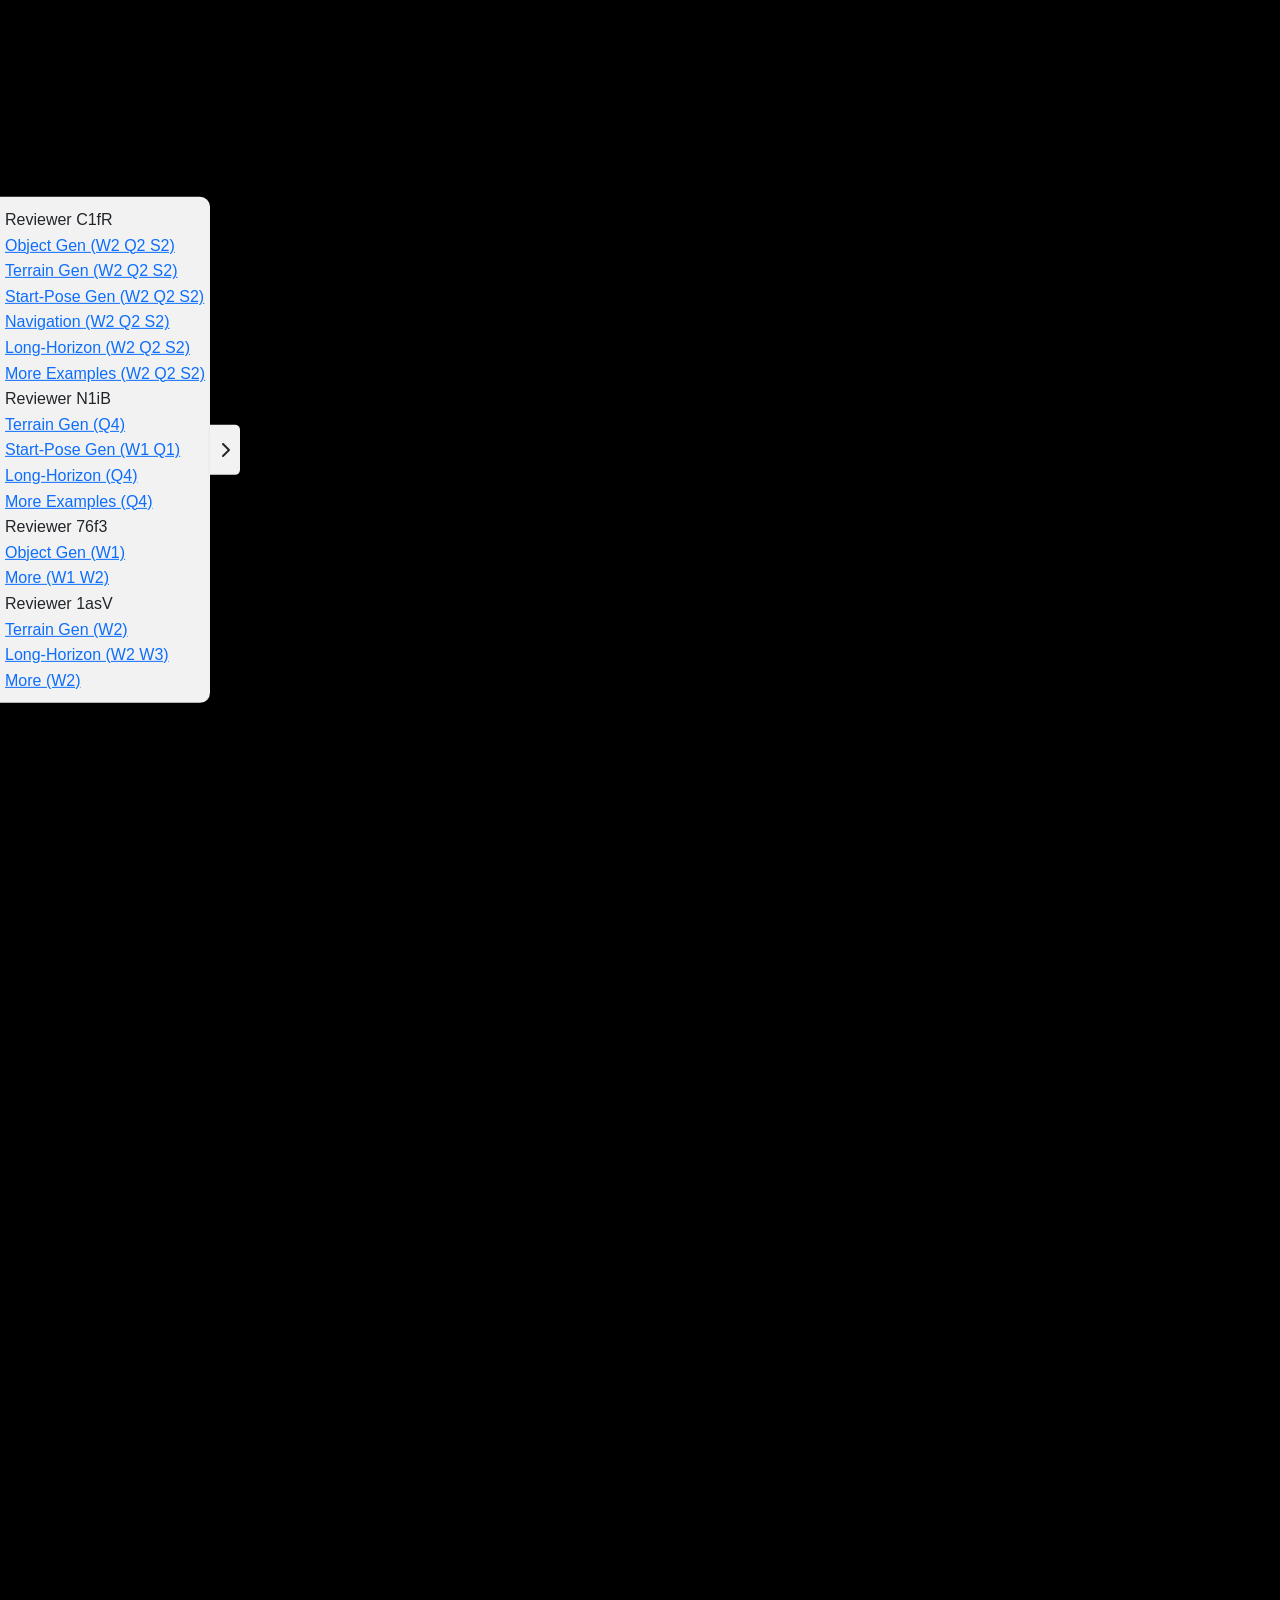
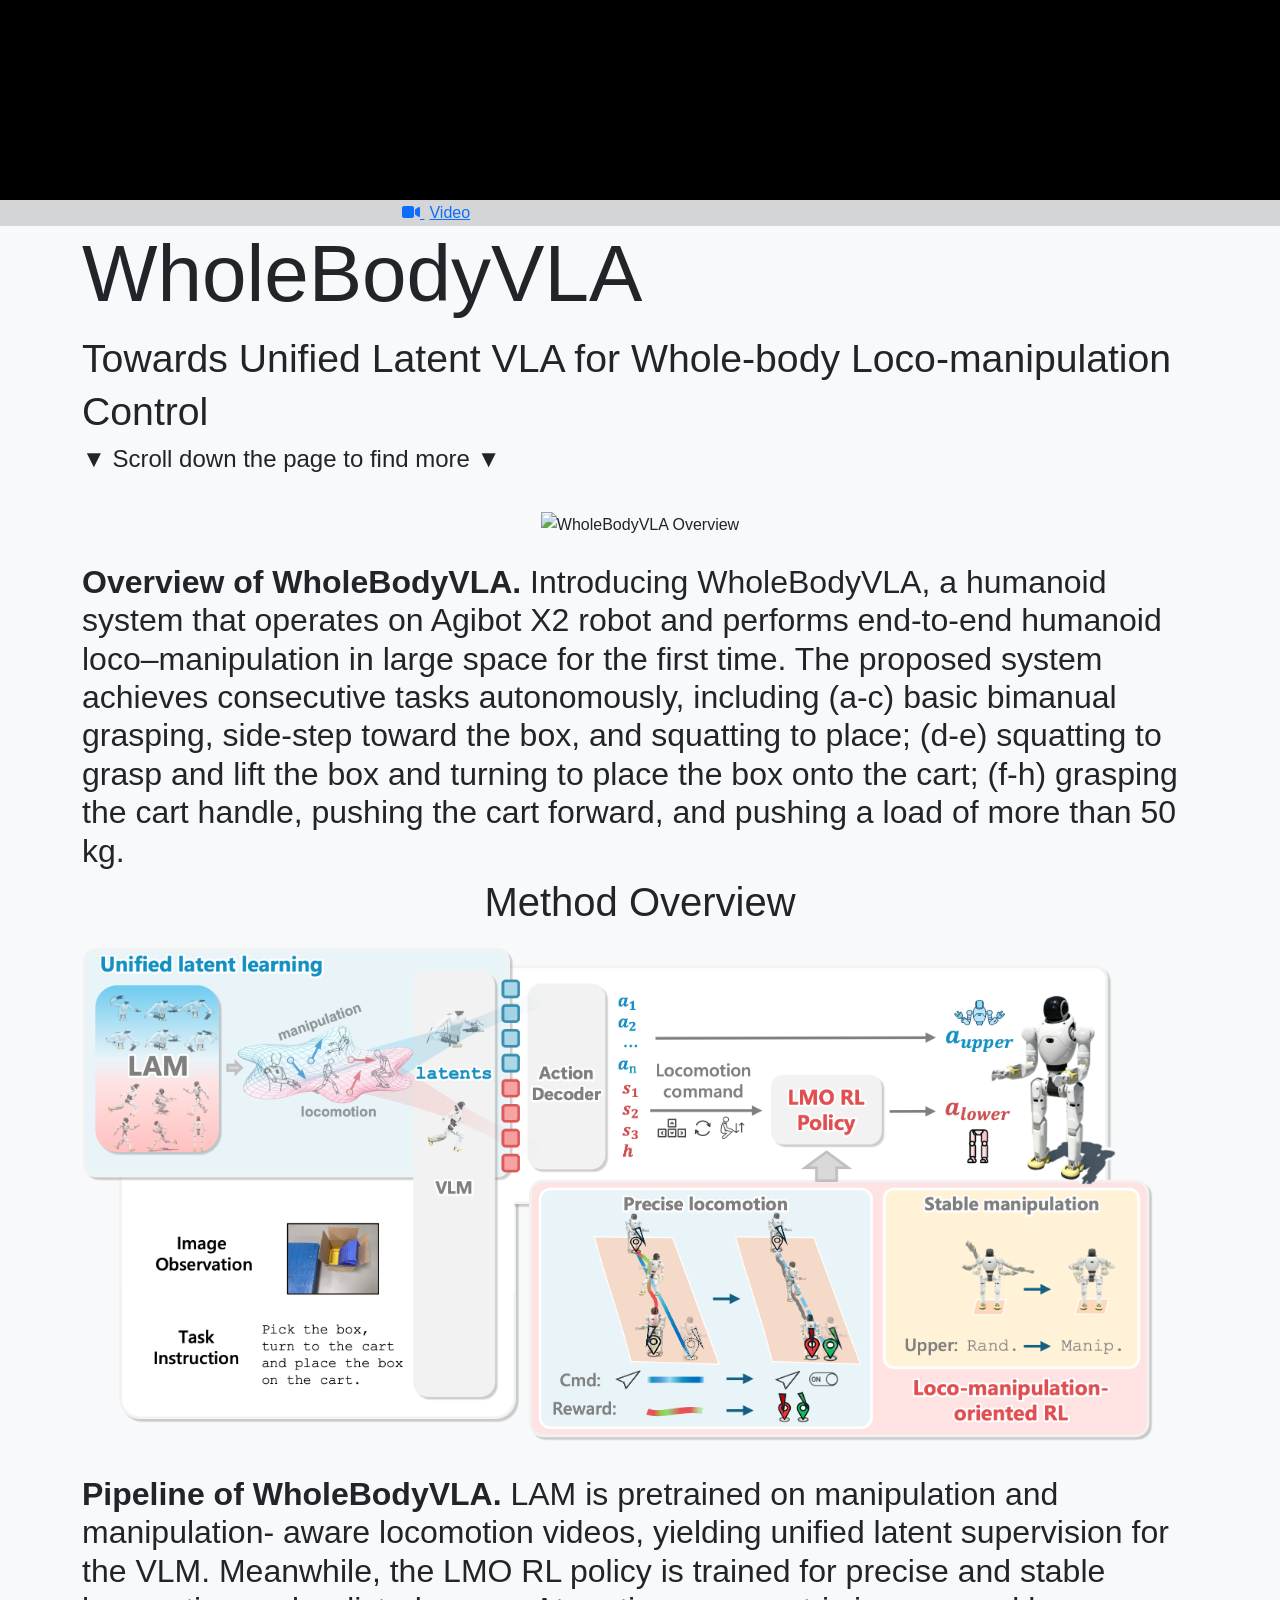
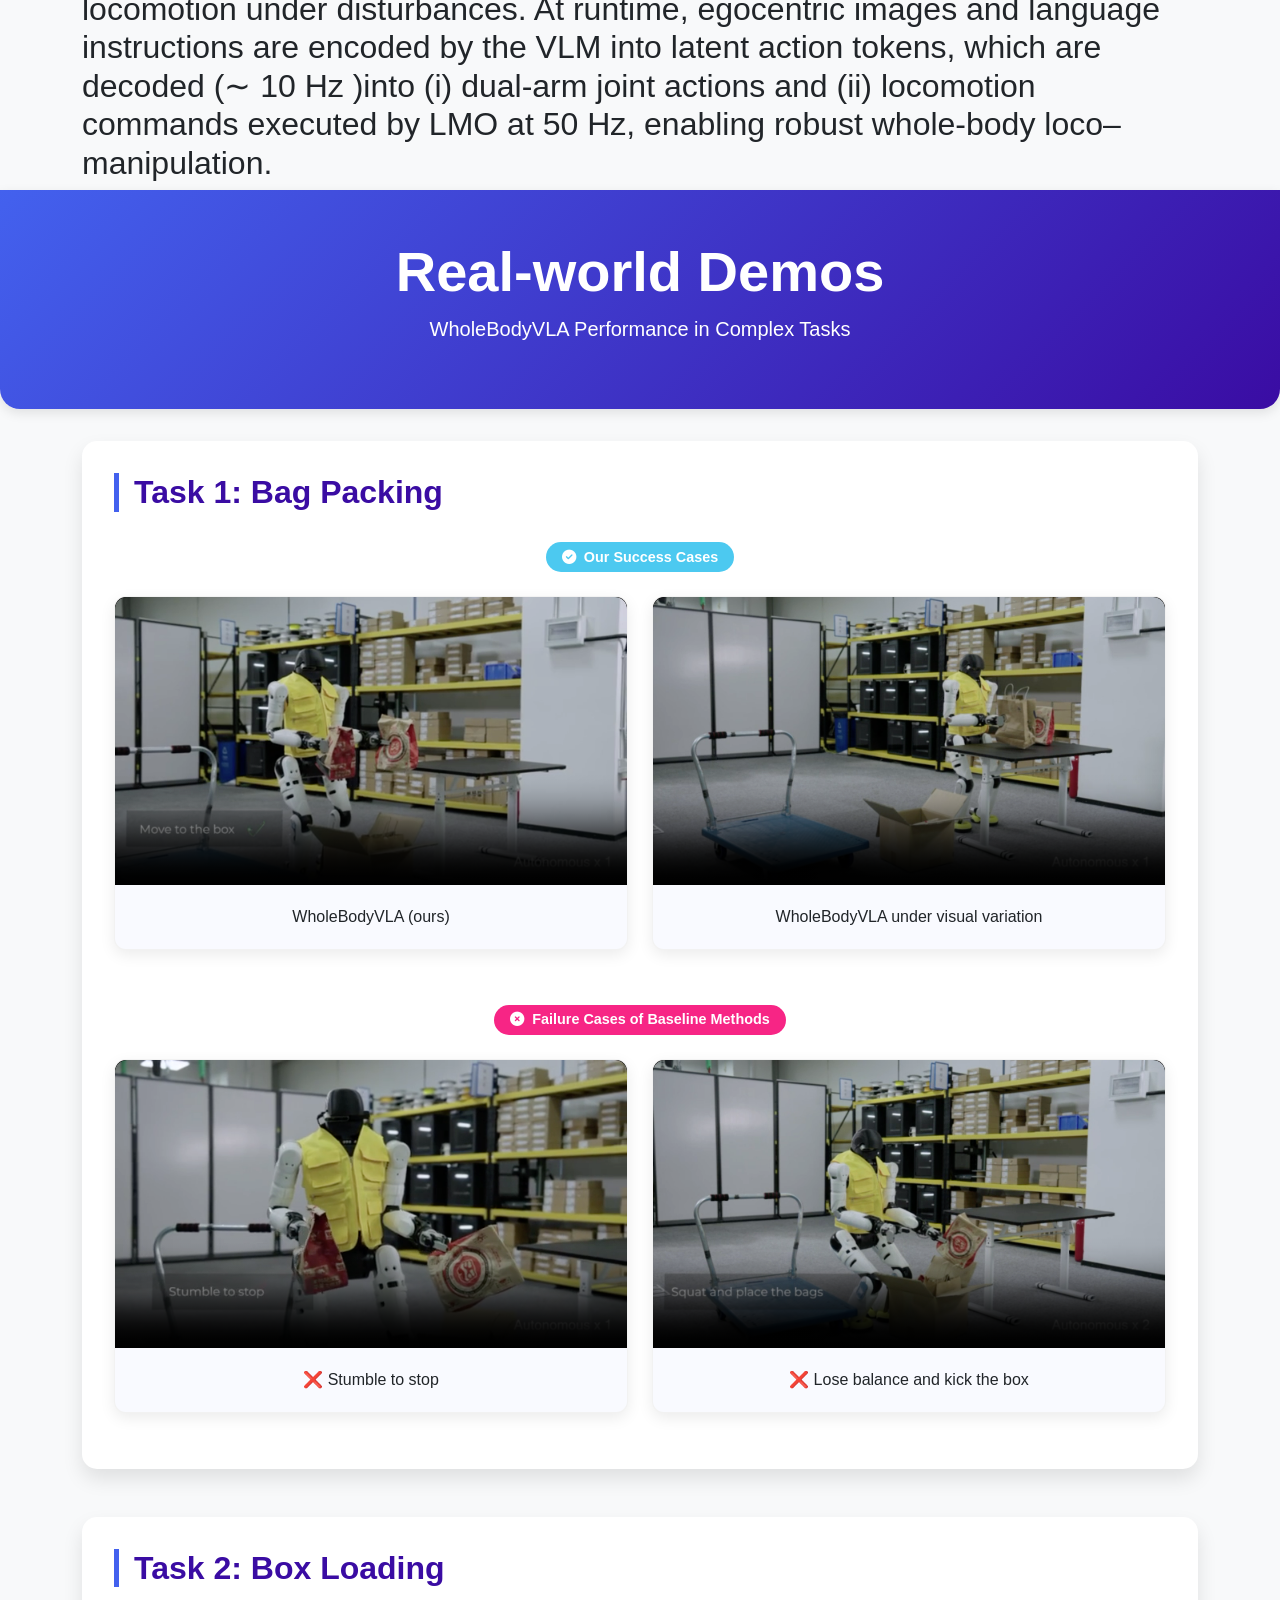
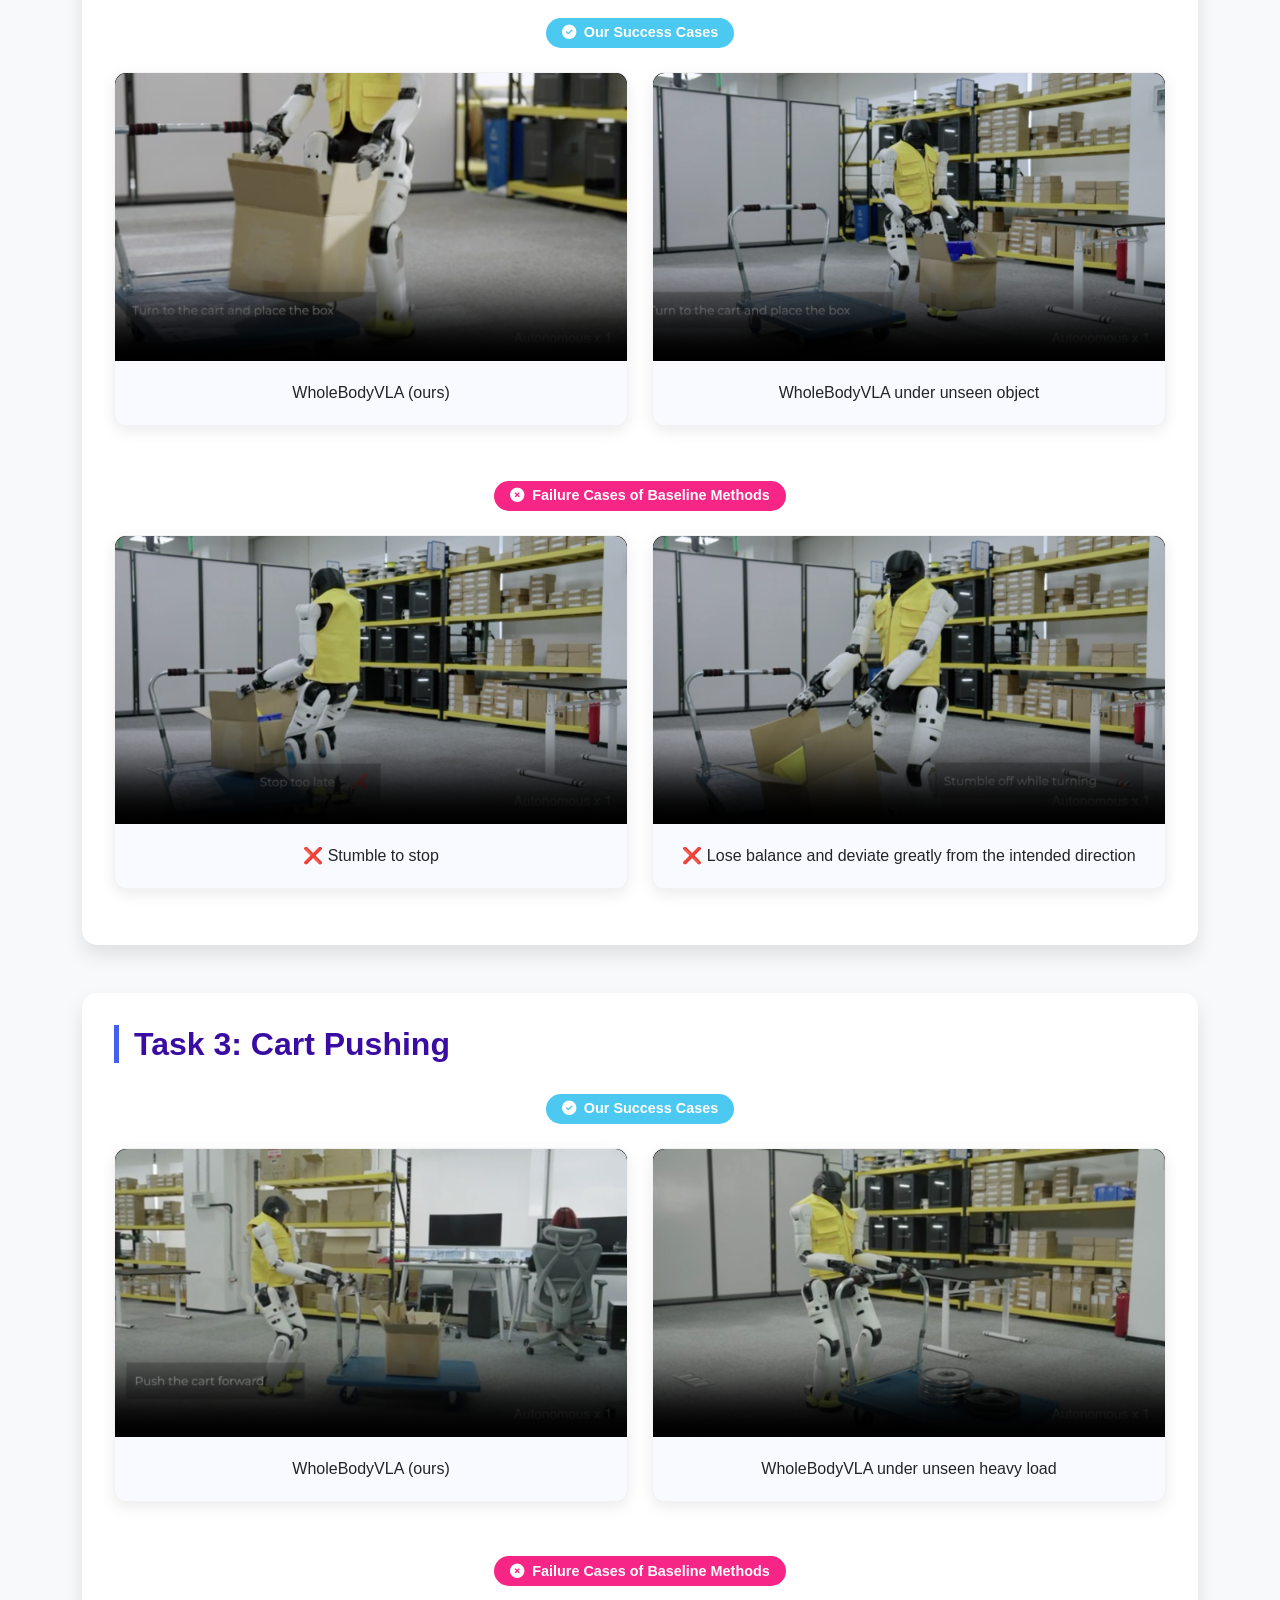
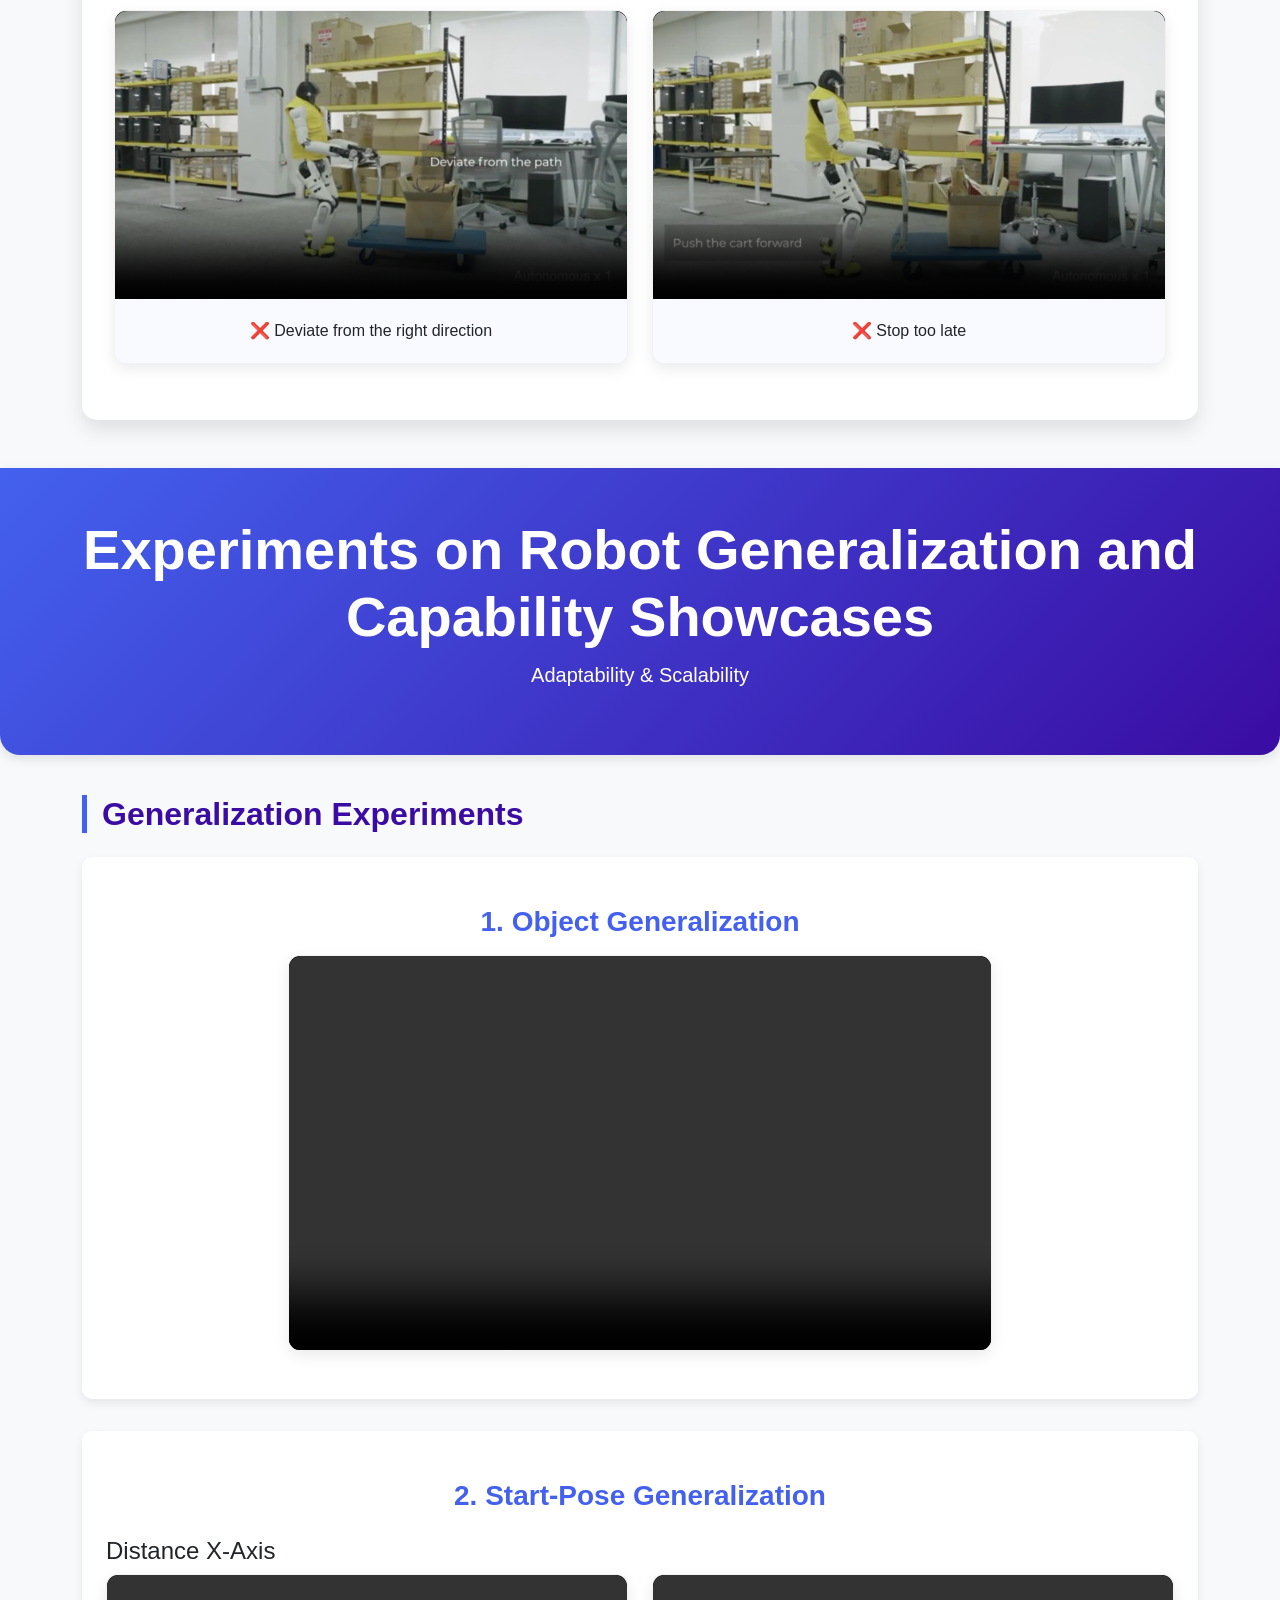
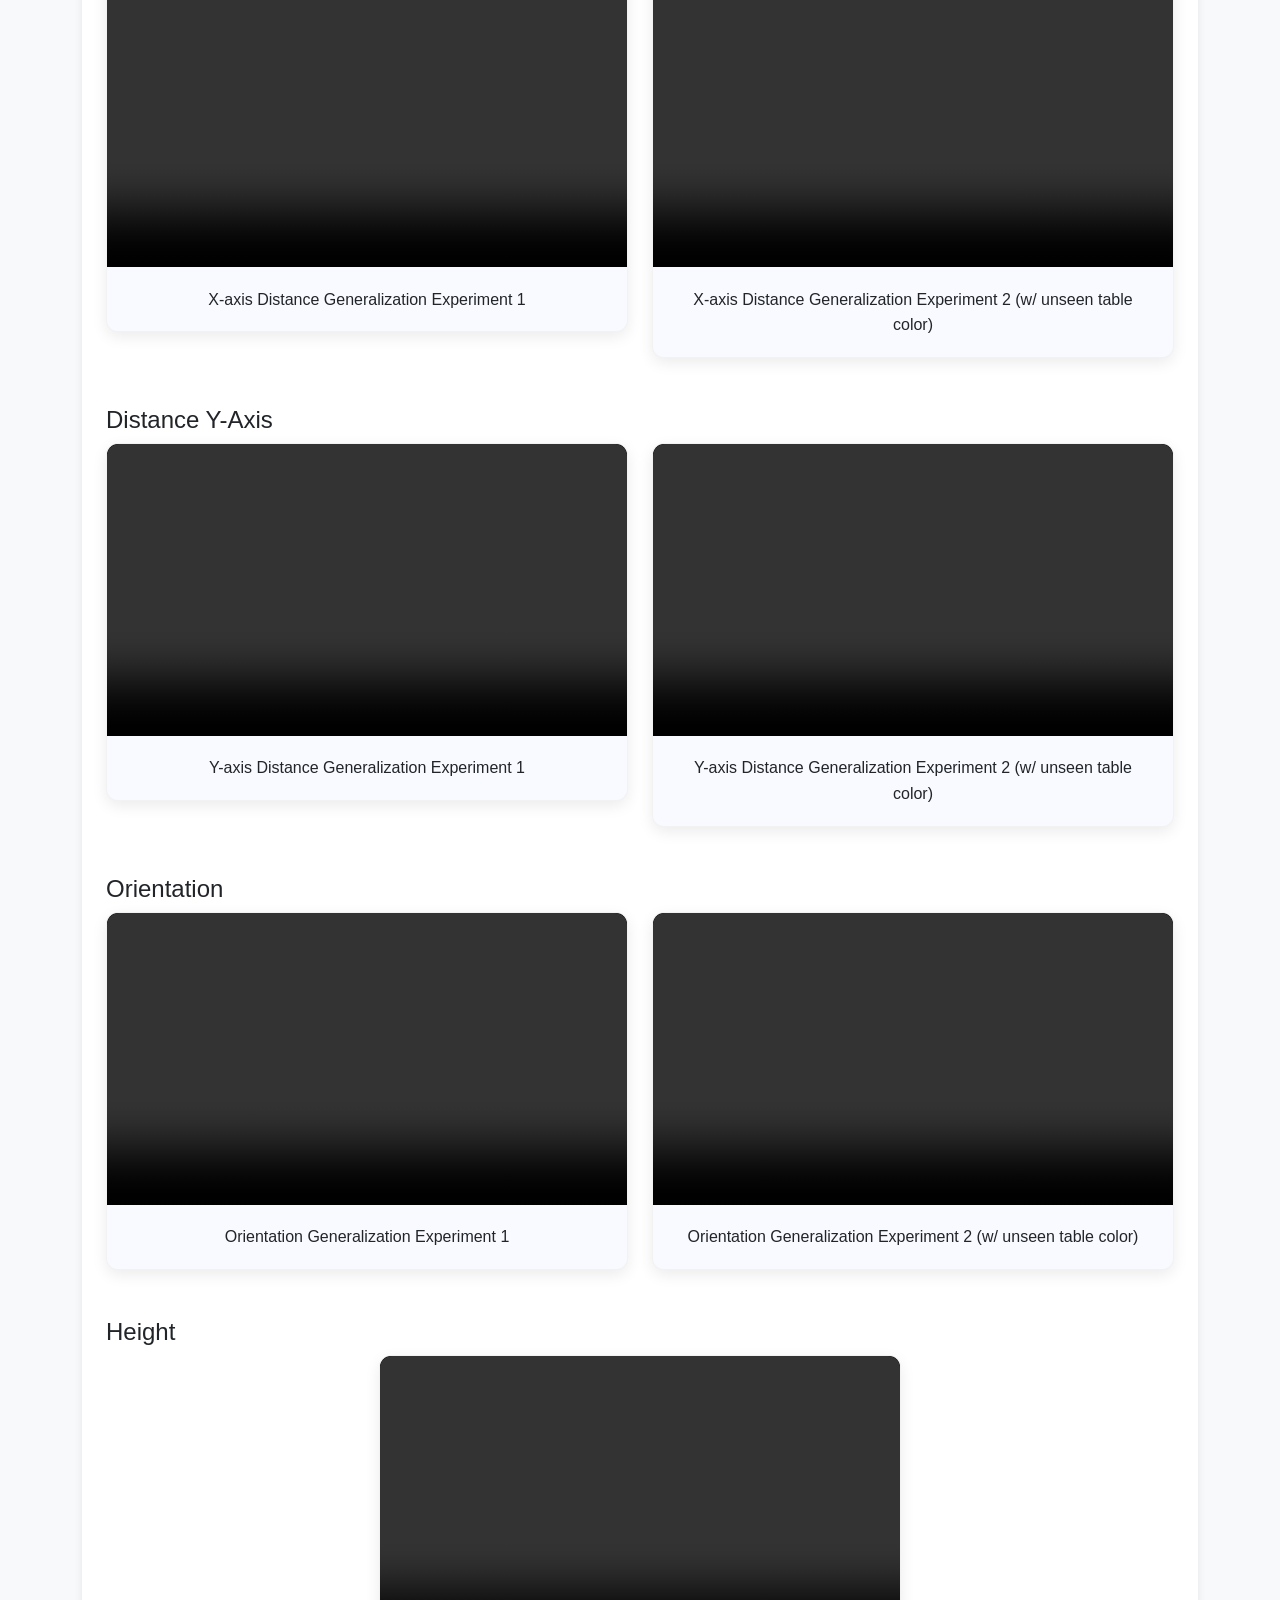
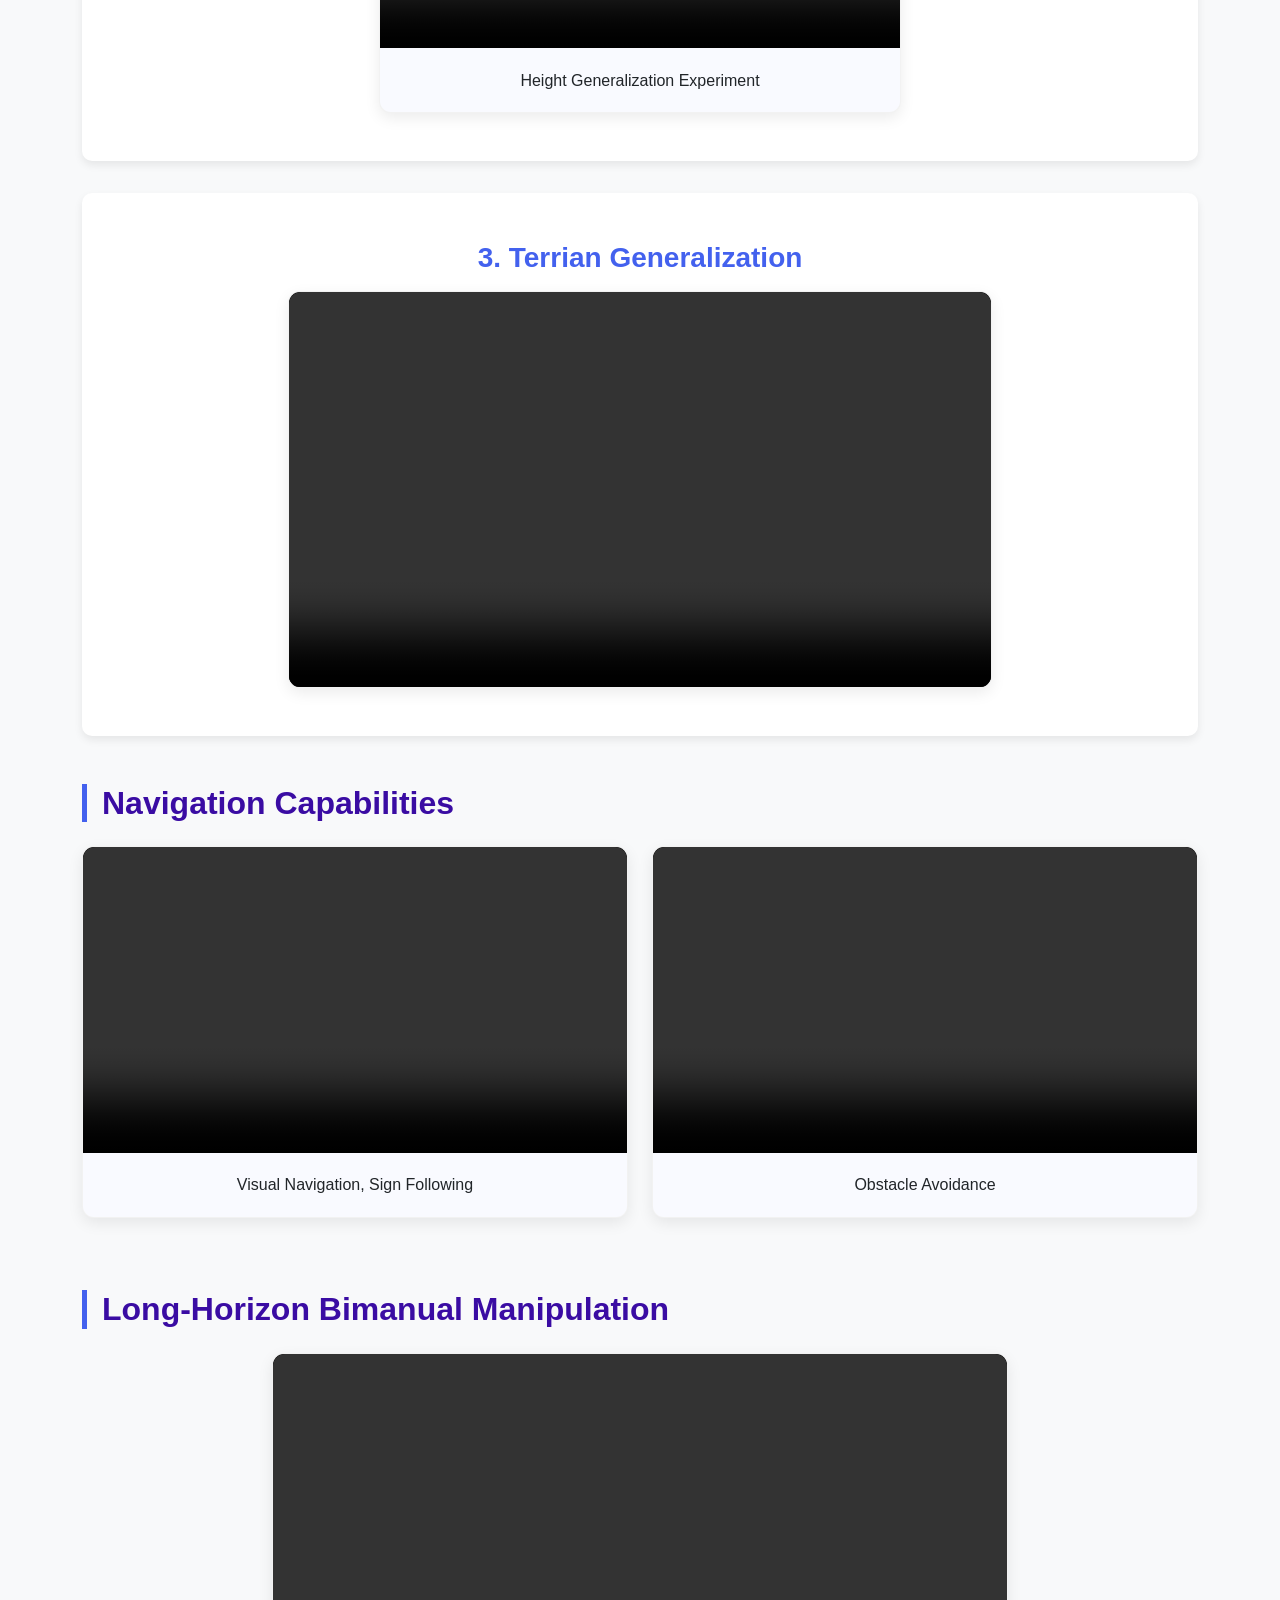
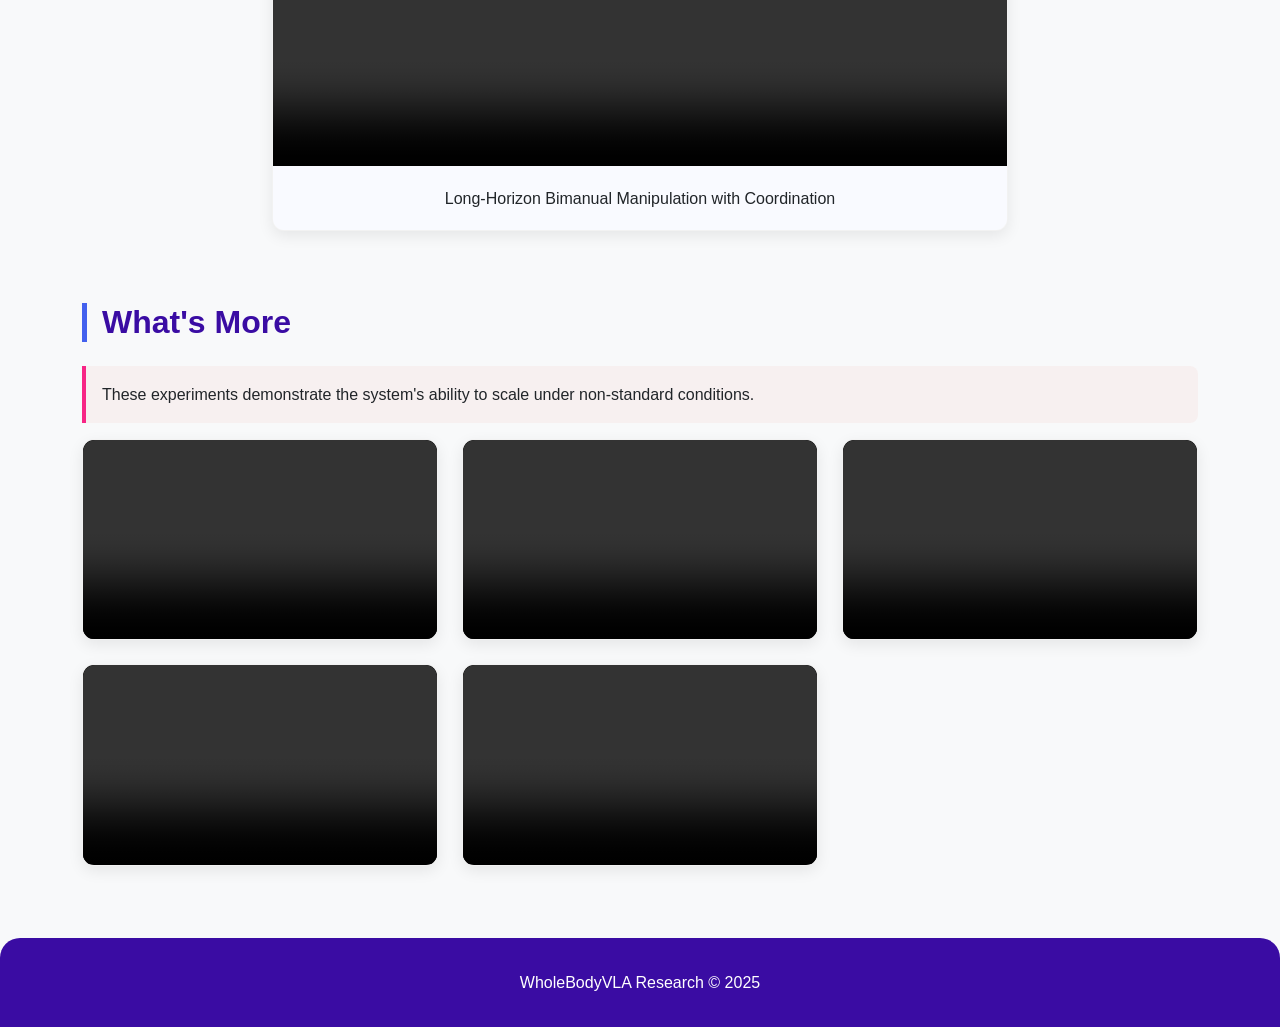
==== index.html @ 26575bff "add content" ====
<!DOCTYPE html>
<html lang="en">
<head>
  <meta charset="UTF-8">
  <meta name="viewport" content="width=device-width, initial-scale=1.0">
  <meta name="description" content="The Web of WholeBodyVLA">
  <meta name="keywords" content="Humanoid Robot Systems, Loco-manipulation">
  <title>WholeBodyVLA: Towards Unified Latent VLA for Whole-body Loco-manipulation Control</title>

  <!-- Stylesheets -->
  <link rel="stylesheet" href="https://cdn.jsdelivr.net/npm/bulma@0.9.4/css/bulma.min.css">
  <link rel="stylesheet" href="https://cdnjs.cloudflare.com/ajax/libs/font-awesome/6.4.0/css/all.min.css">
  <link rel="stylesheet" href="https://cdn.jsdelivr.net/gh/jpswalsh/academicons@1/css/academicons.min.css">
  <link href="https://cdn.jsdelivr.net/npm/bootstrap@5.3.0/dist/css/bootstrap.min.css" rel="stylesheet">
  <style>
    :root {
      --primary-color: #4361ee;
      --secondary-color: #3a0ca3;
      --success-color: #4cc9f0;
      --danger-color: #f72585;
      --light-bg: #f8f9fa;
      --dark-text: #212529;
      --card-shadow: 0 10px 20px rgba(0,0,0,0.1);
      --transition: all 0.3s ease;
    }
    
    body {
      font-family: 'Segoe UI', Tahoma, Geneva, Verdana, sans-serif;
      background-color: var(--light-bg);
      color: var(--dark-text);
      line-height: 1.6;
    }
    
    .navbar-menu {
      background-color: rgba(128, 128, 128, 0.3);
    }
    
    .hero-video {
      background-color: black;
    }
    
    .blue-text {
      color: rgb(25, 106, 226);
    }
    
    .green-text {
      color: rgb(0, 116, 124);
    }
    
    .yellow-text {
      color: rgb(202, 138, 0);
    }
    
    /* Left Navigation Bar Styles */
    .left-nav {
      position: fixed;
      left: 0;
      top: 50%;
      transform: translateY(-50%);
      z-index: 1000;
      background-color: rgba(255, 255, 255, 0.95);
      border-radius: 0 10px 10px 0;
      box-shadow: 2px 2px 10px rgba(0, 0, 0, 0.2);
      padding: 10px 5px;
      transition: all 0.3s ease;
    }
    
    .left-nav.collapsed {
      transform: translateY(-50%) translateX(-90%);
    }
    
    .left-nav-toggle {
      position: absolute;
      right: -30px;
      top: 50%;
      transform: translateY(-50%);
      background-color: rgba(255, 255, 255, 0.95);
      border-radius: 0 5px 5px 0;
      padding: 10px 5px;
      cursor: pointer;
      box-shadow: 2px 2px 5px rgba(0, 0, 0, 0.2);
      width: 30px;
      height: 50px;
      display: flex;
      align-items: center;
      justify-content: center;
    }
    
    .left-nav-menu {
      list-style-type: none;
      margin: 0;
      padding: 0;
    }
    
    .left-nav-item {
      margin: 10px 0;
      text-align: center;
    }
    
    .left-nav-link {
      display: block;
      padding: 8px 12px;
      color: #333;
      text-decoration: none;
      border-radius: 5px;
      transition: all 0.3s ease;
      font-size: 14px;
      white-space: nowrap;
    }
    
    .left-nav-link:hover {
      background-color: rgba(67, 97, 238, 0.1);
      color: #4361ee;
    }
    
    .left-nav-link.active {
      background-color: #4361ee;
      color: white;
    }
    
    /* Content Sections */
    .header {
        background: linear-gradient(135deg, var(--primary-color), var(--secondary-color));
        color: white;
        padding: 3rem 0;
        margin-bottom: 2rem;
        border-radius: 0 0 20px 20px;
        box-shadow: 0 4px 12px rgba(0,0,0,0.1);
    }
    
    .task-section {
      background-color: white;
      border-radius: 15px;
      padding: 2rem;
      margin-bottom: 3rem;
      box-shadow: var(--card-shadow);
      transition: var(--transition);
    }
    
    .task-section:hover {
      transform: translateY(-5px);
      box-shadow: 0 15px 30px rgba(0,0,0,0.15);
    }
    
    .task-title {
      color: var(--secondary-color);
      border-left: 5px solid var(--primary-color);
      padding-left: 15px;
      margin-bottom: 1.5rem;
      font-weight: 700;
    }
    
    .subsection-title {
      color: var(--primary-color);
      margin: 1.5rem 0 1rem;
      font-weight: 600;
      text-align: center;
    }
    
    .video-card {
      background: white;
      border-radius: 12px;
      box-shadow: 0 5px 15px rgba(0,0,0,0.08);
      margin-bottom: 1.5rem;
      transition: var(--transition);
      overflow: hidden;
      border: 1px solid rgba(0,0,0,0.05);
    }
    
    .video-card:hover {
      transform: translateY(-5px);
      box-shadow: 0 10px 25px rgba(0,0,0,0.15);
    }
    
    .video-container {
      position: relative;
      width: 100%;
      padding-top: 56.25%; /* 16:9 Aspect Ratio */
      background-color: #000;
    }
    
    .video-container video {
      position: absolute;
      top: 0;
      left: 0;
      width: 100%;
      height: 100%;
      border-radius: 12px 12px 0 0;
    }
    
    .video-caption {
      padding: 1.2rem;
      text-align: center;
      font-weight: 500;
      background-color: rgba(67, 97, 238, 0.03);
    }
    
    .success-badge {
      background-color: var(--success-color);
      color: white;
      padding: 0.4rem 1rem;
      border-radius: 20px;
      font-size: 0.9rem;
      font-weight: 600;
      display: inline-block;
      margin-bottom: 0.5rem;
    }
    
    .failure-badge {
      background-color: var(--danger-color);
      color: white;
      padding: 0.4rem 1rem;
      border-radius: 20px;
      font-size: 0.9rem;
      font-weight: 600;
      display: inline-block;
      margin-bottom: 0.5rem;
    }
    
    .section-title {
      color: var(--secondary-color);
      border-left: 5px solid var(--primary-color);
      padding-left: 15px;
      margin: 2.5rem 0 1.5rem;
      font-weight: 700;
    }
    
    .grid-section {
      background-color: white;
      border-radius: 10px;
      padding: 1.5rem;
      margin-bottom: 2rem;
      box-shadow: 0 4px 8px rgba(0,0,0,0.08);
    }
    
    .experiment-highlight {
      border-left: 4px solid var(--danger-color);
      background-color: rgba(231, 76, 60, 0.05);
      padding: 1rem;
      margin: 1rem 0;
      border-radius: 0 8px 8px 0;
    }
    
    .footer {
      background-color: var(--secondary-color);
      color: white;
      padding: 2rem 0;
      margin-top: 3rem;
      text-align: center;
      border-radius: 20px 20px 0 0;
    }
    
    /* Responsive adjustments */
    @media (max-width: 768px) {
      .left-nav {
        display: none; /* Hide on mobile to avoid UI clutter */
      }
      
      .header {
        padding: 2rem 0;
      }
      
      .task-section {
        padding: 1.5rem;
      }
      
      .section-title {
        font-size: 1.5rem;
      }
    }
  </style>
</head>

<body>
  <!-- Left Navigation Bar -->
<nav class="left-nav" id="leftNav">
  <div class="left-nav-toggle" id="navToggle">
    <i class="fas fa-chevron-right" id="toggleIcon"></i>
  </div>

  <ul class="left-nav-menu">

    <!-- Reviewer C1fR -->
    <li class="left-nav-heading">Reviewer C1fR</li>
    <li class="left-nav-subitem"><a href="#obj-gen">Object Gen (W2 Q2 S2)</a></li>
    <li class="left-nav-subitem"><a href="#terrain-gen">Terrain Gen (W2 Q2 S2)</a></li>
    <li class="left-nav-subitem"><a href="#dist-gen">Start-Pose Gen (W2 Q2 S2)</a></li>
    <li class="left-nav-subitem"><a href="#nav-cap">Navigation (W2 Q2 S2)</a></li>
    <li class="left-nav-subitem"><a href="#long-horizon">Long-Horizon (W2 Q2 S2)</a></li>
    <li class="left-nav-subitem"><a href="#whats-more">More Examples (W2 Q2 S2)</a></li>

    <!-- Reviewer N1iB -->
    <li class="left-nav-heading">Reviewer N1iB</li>
    <li class="left-nav-subitem"><a href="#terrain-gen">Terrain Gen (Q4)</a></li>
    <li class="left-nav-subitem"><a href="#dist-gen">Start-Pose Gen (W1 Q1)</a></li>
    <li class="left-nav-subitem"><a href="#long-horizon">Long-Horizon (Q4)</a></li>
    <li class="left-nav-subitem"><a href="#whats-more">More Examples (Q4)</a></li>

    <!-- Reviewer 76f3 -->
    <li class="left-nav-heading">Reviewer 76f3</li>
    <li class="left-nav-subitem"><a href="#obj-gen">Object Gen (W1)</a></li>
    <li class="left-nav-subitem"><a href="#whats-more">More (W1 W2)</a></li>

    <!-- Reviewer 1asV -->
    <li class="left-nav-heading">Reviewer 1asV</li>
    <li class="left-nav-subitem"><a href="#terrain-gen">Terrain Gen (W2)</a></li>
    <li class="left-nav-subitem"><a href="#long-horizon">Long-Horizon (W2 W3)</a></li>
    <li class="left-nav-subitem"><a href="#whats-more">More (W2)</a></li>

  </ul>
</nav>



  <!-- Hero Section -->
  <section class="hero is-link is-fullheight video" id="home" style="overflow: hidden;">
    <div class="hero-video" style="
      height: 100vh;
      width: 100vw;
      overflow: hidden;
      display: flex;
      justify-content: center;
      align-items: center;
    ">
      <video playsinline autoplay muted loop style="
        width: 100%;
        height: 100%;
        object-fit: cover;
        object-position: center;
      ">
        <source src="./static/videos/ex-coffe.mp4" type="video/mp4">
      </video>
    </div>

    <div class="hero-video is-hidden-tablet is-inline-block-mobile" style="
      height: 100vh;
      width: 100vw;
      overflow: hidden;
      display: flex;
      justify-content: center;
      align-items: center;
    ">
      <video playsinline autoplay muted loop style="
        width: 100%;
        height: 100%;
        object-fit: cover;
        object-position: center;
      ">
        <source src="./static/videos/ex-coffe.mp4" type="video/mp4">
      </video>
    </div>
    
    <div class="overlay"></div>
    
    <div class="hero-head">
      <header class="navbar-menu">
        <div class="container is-size-5" style="max-width: 500px; margin: 0 auto;">
          <div class="navbar-start" style="flex-grow: 1; justify-content: center; gap: 20px;">
            <a class="navbar-item" href="#demos" style="justify-content: center;">
              <span class="icon" style="margin-right:5px;">
                <i class="fas fa-video"></i>
              </span>
              <span>Video</span>
            </a>
          </div>
        </div>
      </header>
    </div>

    <div class="hero-body">
      <div class="container has-text-centered">
        <h1 class="title is-1 publication-title is-size-2-mobile" style="font-size: 5rem;">
          WholeBodyVLA
        </h1>
        <h1 class="title is-1 publication-title is-size-5-mobile" style="font-size: 2.8rem;">
          <small>Towards Unified Latent VLA for Whole-body Loco-manipulation Control</small>
        </h1>
      </div>
    </div>

    <div class="hero-foot">
      <div class="container has-text-centered">
        <h1 class="title is-size-7-mobile" style="font-size: 1.5rem;">
          ▼ Scroll down the page to find more ▼<br><br>
        </h1>
      </div>
    </div>
  </section>

  <!-- Overview Section -->
  <section class="hero teaser" id="teaser">
    <div class="container is-max-desktop">
      <div class="hero-body">
        <div align="center">
          <img src="./static/images/teaser.png" alt="WholeBodyVLA Overview" width="100%">
        </div>  
        <br> 
        <h2 class="subtitle">
          <div class="content has-text-justified">
            <strong> Overview of WholeBodyVLA. </strong> Introducing WholeBodyVLA, a humanoid system that operates on Agibot X2 robot and
            performs end-to-end humanoid loco–manipulation in large space for the first time. The proposed
            system achieves consecutive tasks autonomously, including (a-c) basic bimanual grasping, side-step
            toward the box, and squatting to place; (d-e) squatting to grasp and lift the box and turning to place
            the box onto the cart; (f-h) grasping the cart handle, pushing the cart forward, and pushing a load of
            more than 50 kg.
          </div>
        </h2>
      </div>
    </div>
  </section>

  <!-- Method Section -->
  <section class="section body" id="method">
    <div class="container is-max-desktop">
      <div class="hero-body">
        <h1 class="title is-2" style="text-align: center; padding-bottom: 10px;">Method Overview</h1>
        <div align="center">
          <img src="./static/images/method_wbvla.png" alt="WholeBodyVLA Method" width="100%">
        </div>  
        <br> 
        <h2 class="subtitle">
          <div class="content has-text-justified">
            <strong> Pipeline of WholeBodyVLA. </strong>  LAM is pretrained on manipulation and manipulation-
            aware locomotion videos, yielding unified latent supervision for the VLM. Meanwhile, the LMO
            RL policy is trained for precise and stable locomotion under disturbances. At runtime, egocentric
            images and language instructions are encoded by the VLM into latent action tokens, which are
            decoded (∼ 10 Hz )into (i) dual-arm joint actions and (ii) locomotion commands executed by LMO
            at 50 Hz, enabling robust whole-body loco–manipulation.
          </div>
        </h2>
      </div>
    </div>
  </section>

  <!-- Real-world Demos Section -->
  <section id="demos">

    <header class="header text-center">
        <div class="container">
            <h1 class="display-4 fw-bold">Real-world Demos</h1>
            <p class="lead">WholeBodyVLA Performance in Complex Tasks</p>
        </div>
    </header>

    <div class="container">
      <!-- Task 1: Bag Packing -->
      <section id="task1" class="task-section">
        <h2 class="task-title">Task 1: Bag Packing</h2>
        
        <!-- Success Cases -->
        <h3 class="subsection-title">
          <span class="success-badge">
            <i class="fas fa-check-circle me-2"></i>Our Success Cases
          </span>
        </h3>
        <div class="row">
          <div class="col-md-6">
            <div class="video-card">
              <div class="video-container">
                <video playsinline controls loop muted poster="./static/images/1-poster.png">
                  <source src="./static/videos/1_480p.mov" type="video/mp4">
                  Your browser does not support the video tag.
                </video>
              </div>
              <div class="video-caption">WholeBodyVLA (ours)</div>
            </div>
          </div>

          <div class="col-md-6">
            <div class="video-card">
              <div class="video-container">
                <video playsinline controls loop muted poster="./static/images/8-poster.png">
                  <source src="./static/videos/8_480p.mov" type="video/mp4">
                  Your browser does not support the video tag.
                </video>
              </div>
              <div class="video-caption">WholeBodyVLA under visual variation</div>
            </div>
          </div>
        </div>
        
        <!-- Failure Cases -->
        <h3 class="subsection-title">
          <span class="failure-badge">
            <i class="fas fa-times-circle me-2"></i>Failure Cases of Baseline Methods
          </span>
        </h3>
        <div class="row">
          <div class="col-md-6">
            <div class="video-card">
              <div class="video-container">
                <video playsinline controls loop muted poster="./static/images/4-poster.png">
                  <source src="./static/videos/4_480p.mov" type="video/mp4">
                  Your browser does not support the video tag.
                </video>
              </div>
              <div class="video-caption">❌ Stumble to stop</div>
            </div>
          </div>
          <div class="col-md-6">
            <div class="video-card">
              <div class="video-container">
                <video playsinline controls loop muted poster="./static/images/7-poster.png">
                  <source src="./static/videos/7_480p.mov" type="video/mp4">
                  Your browser does not support the video tag.
                </video>
              </div>
              <div class="video-caption">❌ Lose balance and kick the box</div>
            </div>
          </div>
        </div>
      </section>
      
      <!-- Task 2: Box Loading -->
      <section id="task2" class="task-section">
        <h2 class="task-title">Task 2: Box Loading</h2>
        
        <!-- Success Cases -->
        <h3 class="subsection-title">
          <span class="success-badge">
            <i class="fas fa-check-circle me-2"></i>Our Success Cases
          </span>
        </h3>
        <div class="row">
          <div class="col-md-6">
            <div class="video-card">
              <div class="video-container">
                <video playsinline controls loop muted poster="./static/images/task2_1-poster.png">
                  <source src="./static/videos/task2_1_480p.mov" type="video/mp4">
                  Your browser does not support the video tag.
                </video>
              </div>
              <div class="video-caption">WholeBodyVLA (ours)</div>
            </div>
          </div>
          <div class="col-md-6">
            <div class="video-card">
              <div class="video-container">
                <video playsinline controls loop muted poster="./static/images/task2_4-poster.png">
                  <source src="./static/videos/task2_4_480p.mov" type="video/mp4">
                  Your browser does not support the video tag.
                </video>
              </div>
              <div class="video-caption">WholeBodyVLA under unseen object</div>
            </div>
          </div>
        </div>
        
        <!-- Failure Cases -->
        <h3 class="subsection-title">
          <span class="failure-badge">
            <i class="fas fa-times-circle me-2"></i>Failure Cases of Baseline Methods
          </span>
        </h3>
        <div class="row">
          <div class="col-md-6">
            <div class="video-card">
              <div class="video-container">
                <video playsinline controls loop muted poster="./static/images/task2_6-poster.png">
                  <source src="./static/videos/task2_6_480p.mov" type="video/mp4">
                  Your browser does not support the video tag.
                </video>
              </div>
              <div class="video-caption">❌ Stumble to stop</div>
            </div>
          </div>
          <div class="col-md-6">
            <div class="video-card">
              <div class="video-container">
                <video playsinline controls loop muted poster="./static/images/task2_7-poster.png">
                  <source src="./static/videos/task2_7_480p.mov" type="video/mp4">
                  Your browser does not support the video tag.
                </video>
              </div>
              <div class="video-caption">❌ Lose balance and deviate greatly from the intended direction</div>
            </div>
          </div>
        </div>
      </section>
      
      <!-- Task 3: Cart Pushing -->
      <section id="task3" class="task-section">
        <h2 class="task-title">Task 3: Cart Pushing</h2>
        
        <!-- Success Cases -->
        <h3 class="subsection-title">
          <span class="success-badge">
            <i class="fas fa-check-circle me-2"></i>Our Success Cases
          </span>
        </h3>
        <div class="row">
          <div class="col-md-6">
            <div class="video-card">
              <div class="video-container">
                <video playsinline controls loop muted poster="./static/images/task3_1-poster.png">
                  <source src="./static/videos/task3_1_480p.mov" type="video/mp4">
                  Your browser does not support the video tag.
                </video>
              </div>
              <div class="video-caption">WholeBodyVLA (ours)</div>
            </div>
          </div>
          <div class="col-md-6">
            <div class="video-card">
              <div class="video-container">
                <video playsinline controls loop muted poster="./static/images/task3_8-poster.png">
                  <source src="./static/videos/task3_8_480p.mov" type="video/mp4">
                  Your browser does not support the video tag.
                </video>
              </div>
              <div class="video-caption">WholeBodyVLA under unseen heavy load</div>
            </div>
          </div>
        </div>
        
        <!-- Failure Cases -->
        <h3 class="subsection-title">
          <span class="failure-badge">
            <i class="fas fa-times-circle me-2"></i>Failure Cases of Baseline Methods
          </span>
        </h3>
        <div class="row">
          <div class="col-md-6">
            <div class="video-card">
              <div class="video-container">
                <video playsinline controls loop muted poster="./static/images/task3_2-poster.png">
                  <source src="./static/videos/task3_2_480p.mov" type="video/mp4">
                  Your browser does not support the video tag.
                </video>
              </div>
              <div class="video-caption">❌ Deviate from the right direction</div>
            </div>
          </div>
          <div class="col-md-6">
            <div class="video-card">
              <div class="video-container">
                <video playsinline controls loop muted poster="./static/images/task3_7-poster.png">
                  <source src="./static/videos/task3_7_480p.mov" type="video/mp4">
                  Your browser does not support the video tag.
                </video>
              </div>
              <div class="video-caption">❌ Stop too late</div>
            </div>
          </div>
        </div>
      </section>
    </div>
  </section>

  <!-- Generalization Experiments -->
  <section id="generalization">
    <header class="header text-center">
      <div class="container">
        <h1 class="display-4 fw-bold">Experiments on Robot Generalization and Capability Showcases</h1>
        <p class="lead">Adaptability & Scalability</p>
      </div>
    </header>

    <div class="container">
      <section class="mb-5">
        <h2 class="section-title">Generalization Experiments</h2>
        
        <div class="grid-section">
          <h3 class="subsection-title" id="obj-gen">1. Object Generalization</h3>
          <div class="row">
            <div class="col-md-8 mx-auto">
              <div class="video-card">
                <div class="video-container">
                  <video playsinline controls loop muted>
                    <source src="./static/videos/intervene.mp4" type="video/mp4">
                    Video format not supported.
                  </video>
                </div>
              </div>
            </div>
          </div>
        </div>
        
        
        <div class="grid-section">
          <h3 class="subsection-title" id="dist-gen">2. Start-Pose Generalization</h3>
          
          <h4 class="mt-4">Distance X-Axis</h4>
          <div class="row">
            <div class="col-md-6">
              <div class="video-card">
                <div class="video-container">
                  <video playsinline controls loop muted>
                    <source src="./static/videos/head1.mp4" type="video/mp4">
                    Video format not supported.
                  </video>
                </div>
                <div class="video-caption">X-axis Distance Generalization Experiment 1</div>
              </div>
            </div>
            <div class="col-md-6">
              <div class="video-card">
                <div class="video-container">
                  <video playsinline controls loop muted>
                    <source src="./static/videos/head2.mp4" type="video/mp4">
                    Video format not supported.
                  </video>
                </div>
                <div class="video-caption">X-axis Distance Generalization Experiment 2 (w/ unseen table color)</div>
              </div>
            </div>
          </div>
          
          <h4 class="mt-4">Distance Y-Axis</h4>
          <div class="row">
            <div class="col-md-6">
              <div class="video-card">
                <div class="video-container">
                  <video playsinline controls loop muted>
                    <source src="./static/videos/sidestep2.mp4" type="video/mp4">
                    Video format not supported.
                  </video>
                </div>
                <div class="video-caption">Y-axis Distance Generalization Experiment 1</div>
              </div>
            </div>
            <div class="col-md-6">
              <div class="video-card">
                <div class="video-container">
                  <video playsinline controls loop muted>
                    <source src="./static/videos/sidestep1.mp4" type="video/mp4">
                    Video format not supported.
                  </video>
                </div>
                <div class="video-caption">Y-axis Distance Generalization Experiment 2 (w/ unseen table color)</div>
              </div>
            </div>
          </div>
          
          <h4 class="mt-4">Orientation</h4>
          <div class="row">
            <div class="col-md-6">
              <div class="video-card">
                <div class="video-container">
                  <video playsinline controls loop muted>
                    <source src="./static/videos/turn1.mp4" type="video/mp4">
                    Video format not supported.
                  </video>
                </div>
                <div class="video-caption">Orientation Generalization Experiment 1</div>
              </div>
            </div>
            <div class="col-md-6">
              <div class="video-card">
                <div class="video-container">
                  <video playsinline controls loop muted>
                    <source src="./static/videos/turn2.mp4" type="video/mp4">
                    Video format not supported.
                  </video>
                </div>
                <div class="video-caption">Orientation Generalization Experiment 2 (w/ unseen table color)</div>
              </div>
            </div>
          </div>
          
          <h4 class="mt-4">Height</h4>
          <div class="row">
            <div class="col-md-6 mx-auto">
              <div class="video-card">
                <div class="video-container">
                  <video playsinline controls loop muted>
                    <source src="./static/videos/squat.mp4" type="video/mp4">
                    Video format not supported.
                  </video>
                </div>
                <div class="video-caption">Height Generalization Experiment</div>
              </div>
            </div>
          </div>
        </div>

        <div class="grid-section">
          <h3 class="subsection-title" id="terrain-gen">3. Terrian Generalization</h3>
          <div class="row">
            <div class="col-md-8 mx-auto">
              <div class="video-card">
                <div class="video-container">
                  <video playsinline controls loop muted>
                    <source src="./static/videos/terrian.mp4" type="video/mp4">
                    Video format not supported.
                  </video>
                </div>
              </div>
            </div>
          </div>
        </div>

      </section>
    </div>
  </section>

  <!-- Navigation Capabilities -->
  <section id="navigation">
    <div class="container">
      <section class="mb-5">
        <h2 class="section-title" id="nav-cap">Navigation Capabilities</h2>
        
        <div class="row">
          <div class="col-md-6">
            <div class="video-card">
              <div class="video-container">
                <video playsinline controls loop muted>
                  <source src="./static/videos/navi.mp4" type="video/mp4">
                  Video format not supported.
                </video>
              </div>
              <div class="video-caption">Visual Navigation, Sign Following</div>
            </div>
          </div>
          <div class="col-md-6">
            <div class="video-card">
              <div class="video-container">
                <video playsinline controls loop muted>
                  <source src="./static/videos/goaround.mp4" type="video/mp4">
                  Video format not supported.
                </video>
              </div>
              <div class="video-caption">Obstacle Avoidance</div>
            </div>
          </div>
        </div>
      </section>
    </div>
  </section>

  <!-- Long-Horizon Bimanual Manipulation -->
  <section id="manipulation">
    <div class="container">
      <section class="mb-5">
        <h2 class="section-title" id="long-horizon">Long-Horizon Bimanual Manipulation</h2>
        
        <div class="row">
          <div class="col-md-8 mx-auto">
            <div class="video-card">
              <div class="video-container">
                <video playsinline controls loop muted>
                  <source src="./static/videos/long.mp4" type="video/mp4">
                  Video format not supported.
                </video>
              </div>
              <div class="video-caption">Long-Horizon Bimanual Manipulation with Coordination</div>
            </div>
          </div>
        </div>
      </section>
    </div>
  </section>

  <!-- More Demos -->
  <section id="more">
    <div class="container">
      <section class="mb-5">
        <h2 class="section-title" id="whats-more">What's More</h2>
        
        <div class="experiment-highlight">
          <p class="mb-0">These experiments demonstrate the system's ability to scale under non-standard conditions.</p>
        </div>
        
        <div class="row">
          <div class="col-md-4">
            <div class="video-card">
              <div class="video-container">
                <video playsinline controls loop muted>
                  <source src="./static/videos/ex-chair.mp4" type="video/mp4">
                  Video format not supported.
                </video>
              </div>
            </div>
          </div>
          <div class="col-md-4">
            <div class="video-card">
              <div class="video-container">
                <video playsinline controls loop muted>
                  <source src="./static/videos/ex-clean.mp4" type="video/mp4">
                  Video format not supported.
                </video>
              </div>
            </div>
          </div>
          <div class="col-md-4">
            <div class="video-card">
              <div class="video-container">
                <video playsinline controls loop muted>
                  <source src="./static/videos/ex-coffe.mp4" type="video/mp4">
                  Video format not supported.
                </video>
              </div>
            </div>
          </div>
          <div class="col-md-4">
            <div class="video-card">
              <div class="video-container">
                <video playsinline controls loop muted>
                  <source src="./static/videos/ex-stair.mp4" type="video/mp4">
                  Video format not supported.
                </video>
              </div>
            </div>
          </div>
          <div class="col-md-4">
            <div class="video-card">
              <div class="video-container">
                <video playsinline controls loop muted>
                  <source src="./static/videos/ex-water.mp4" type="video/mp4">
                  Video format not supported.
                </video>
              </div>
            </div>
          </div>
        </div>
      </section>
    </div>
  </section>

  <!-- Footer -->
  <footer class="footer">
    <div class="container">
      <p class="mb-0">WholeBodyVLA Research &copy; 2025</p>
    </div>
  </footer>

  <!-- JavaScript -->
  <script>
    // Navigation functionality
    document.addEventListener('DOMContentLoaded', function() {
      const leftNav = document.getElementById('leftNav');
      const navToggle = document.getElementById('navToggle');
      const toggleIcon = document.getElementById('toggleIcon');
      const navLinks = document.querySelectorAll('.left-nav-link');
      
      // Toggle navigation visibility
      navToggle.addEventListener('click', function() {
        leftNav.classList.toggle('collapsed');
        toggleIcon.classList.toggle('fa-chevron-right');
        toggleIcon.classList.toggle('fa-chevron-left');
      });
      
      // Smooth scrolling for navigation links
      navLinks.forEach(link => {
        link.addEventListener('click', function(e) {
          e.preventDefault();
          
          const targetId = this.getAttribute('href');
          const targetSection = document.querySelector(targetId);
          
          if (targetSection) {
            window.scrollTo({
              top: targetSection.offsetTop - 20,
              behavior: 'smooth'
            });
          }
          
          // Update active link
          navLinks.forEach(link => link.classList.remove('active'));
          this.classList.add('active');
        });
      });
      
      // Update active link on scroll
      window.addEventListener('scroll', function() {
        const scrollPosition = window.scrollY;
        
        // Find the current section in view
        let currentSection = '';
        const sections = document.querySelectorAll('section[id]');
        
        sections.forEach(section => {
          const sectionTop = section.offsetTop;
          const sectionHeight = section.clientHeight;
          
          if (scrollPosition >= (sectionTop - 100)) {
            currentSection = section.getAttribute('id');
          }
        });
        
        // Update active link
        navLinks.forEach(link => {
          link.classList.remove('active');
          if (link.getAttribute('href') === '#' + currentSection) {
            link.classList.add('active');
          }
        });
      });
    });
  </script>
</body>
</html>
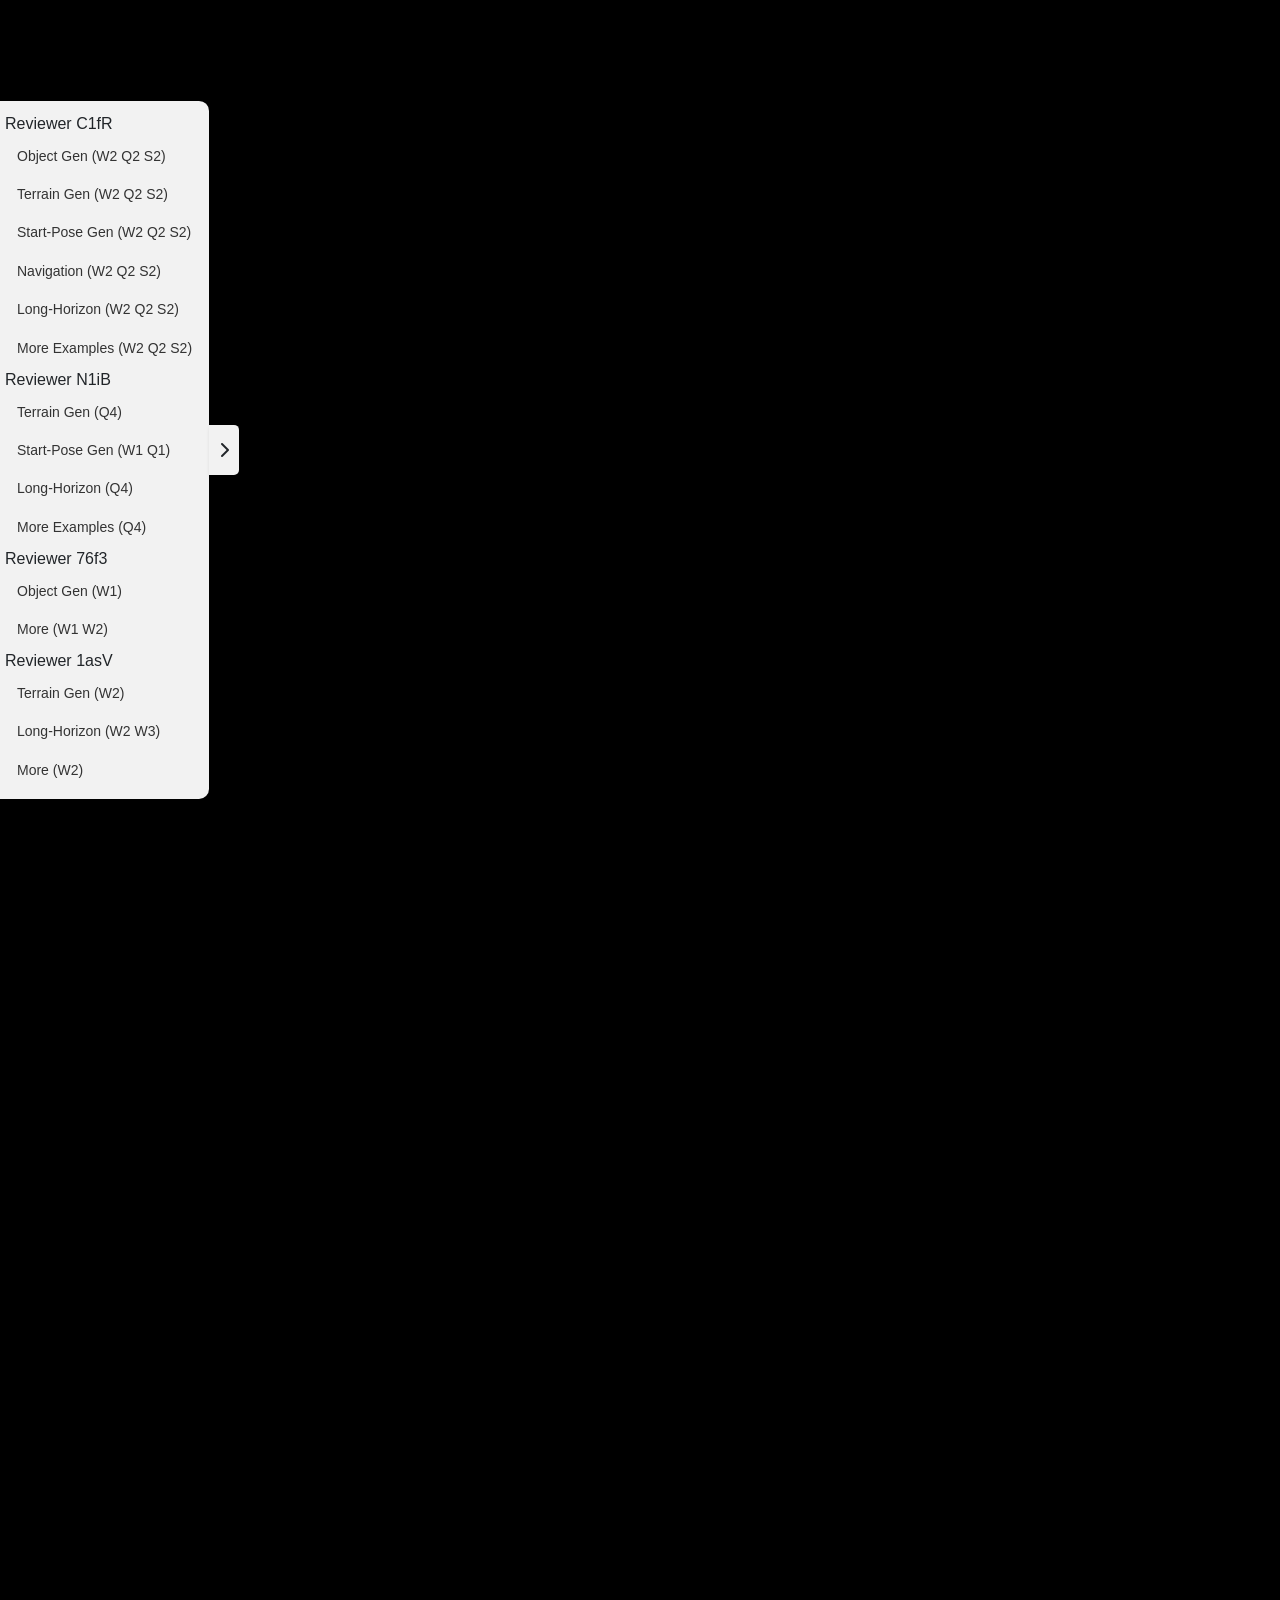
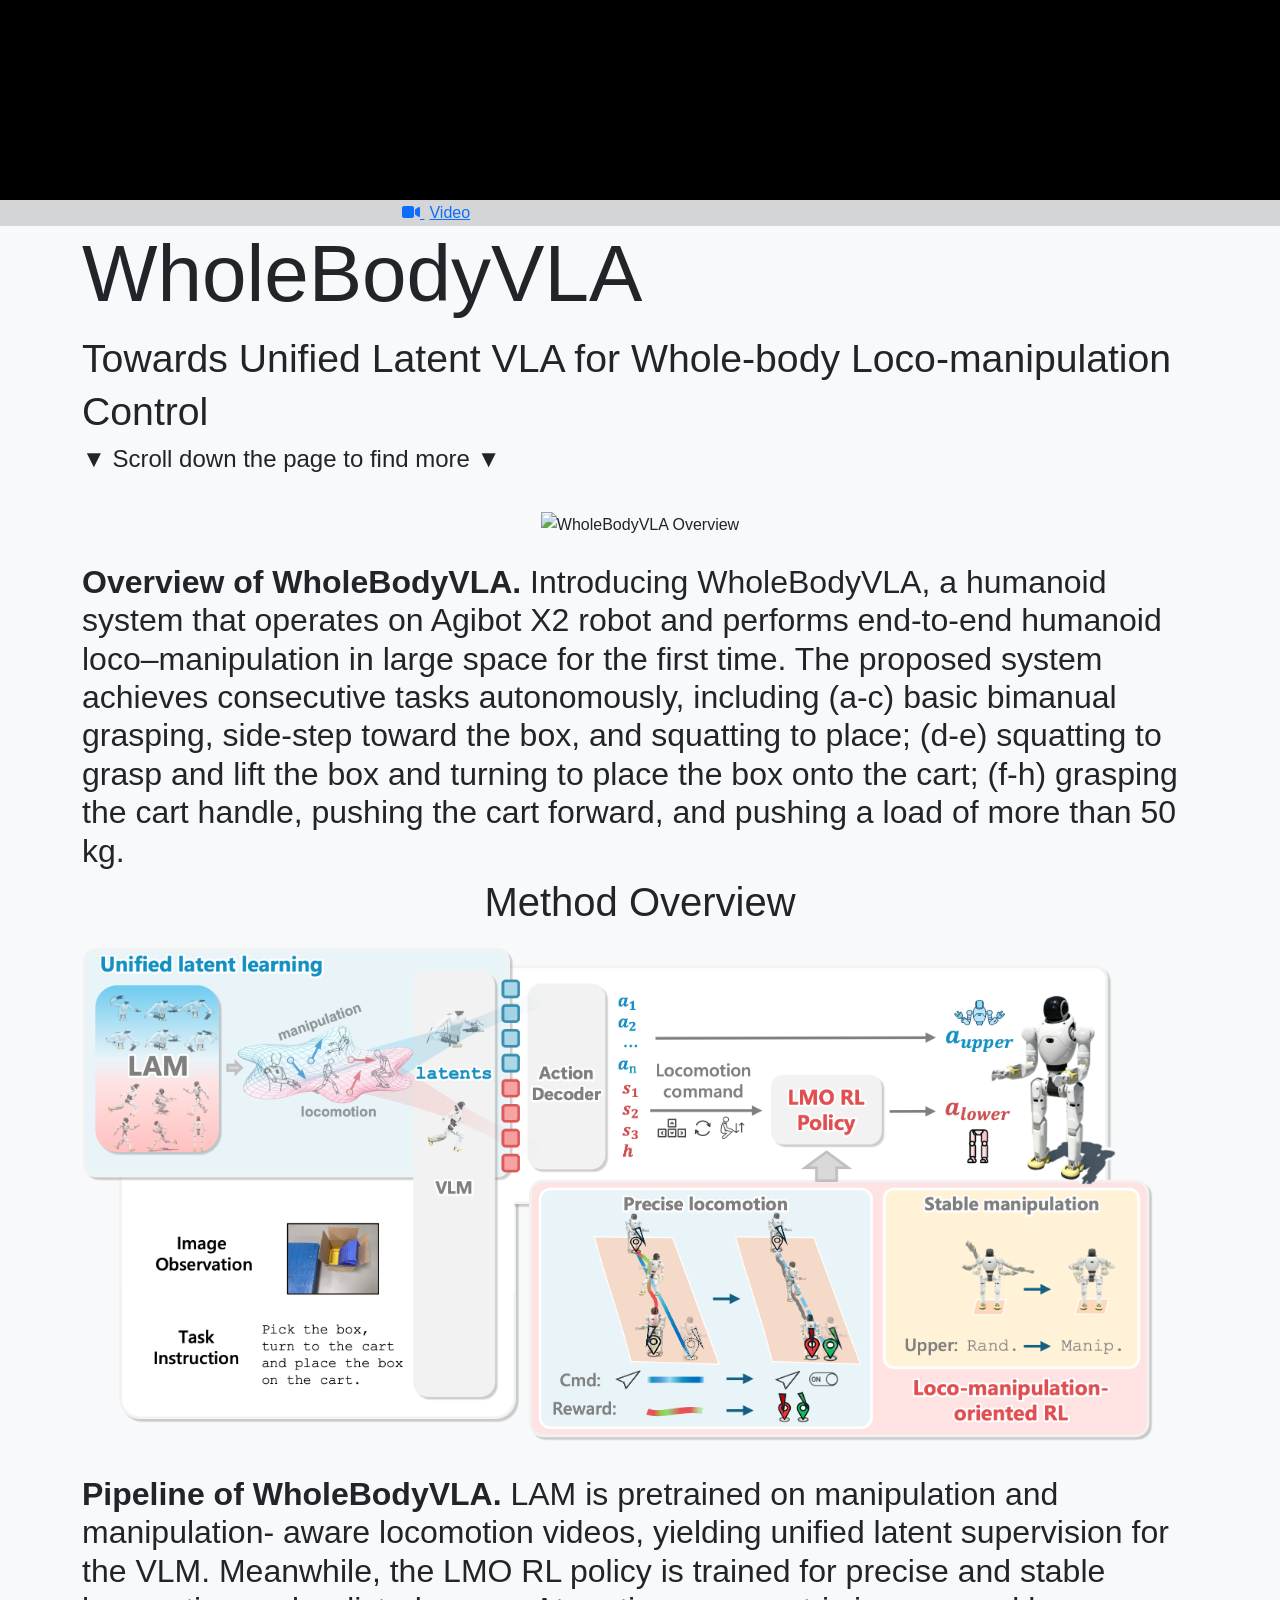
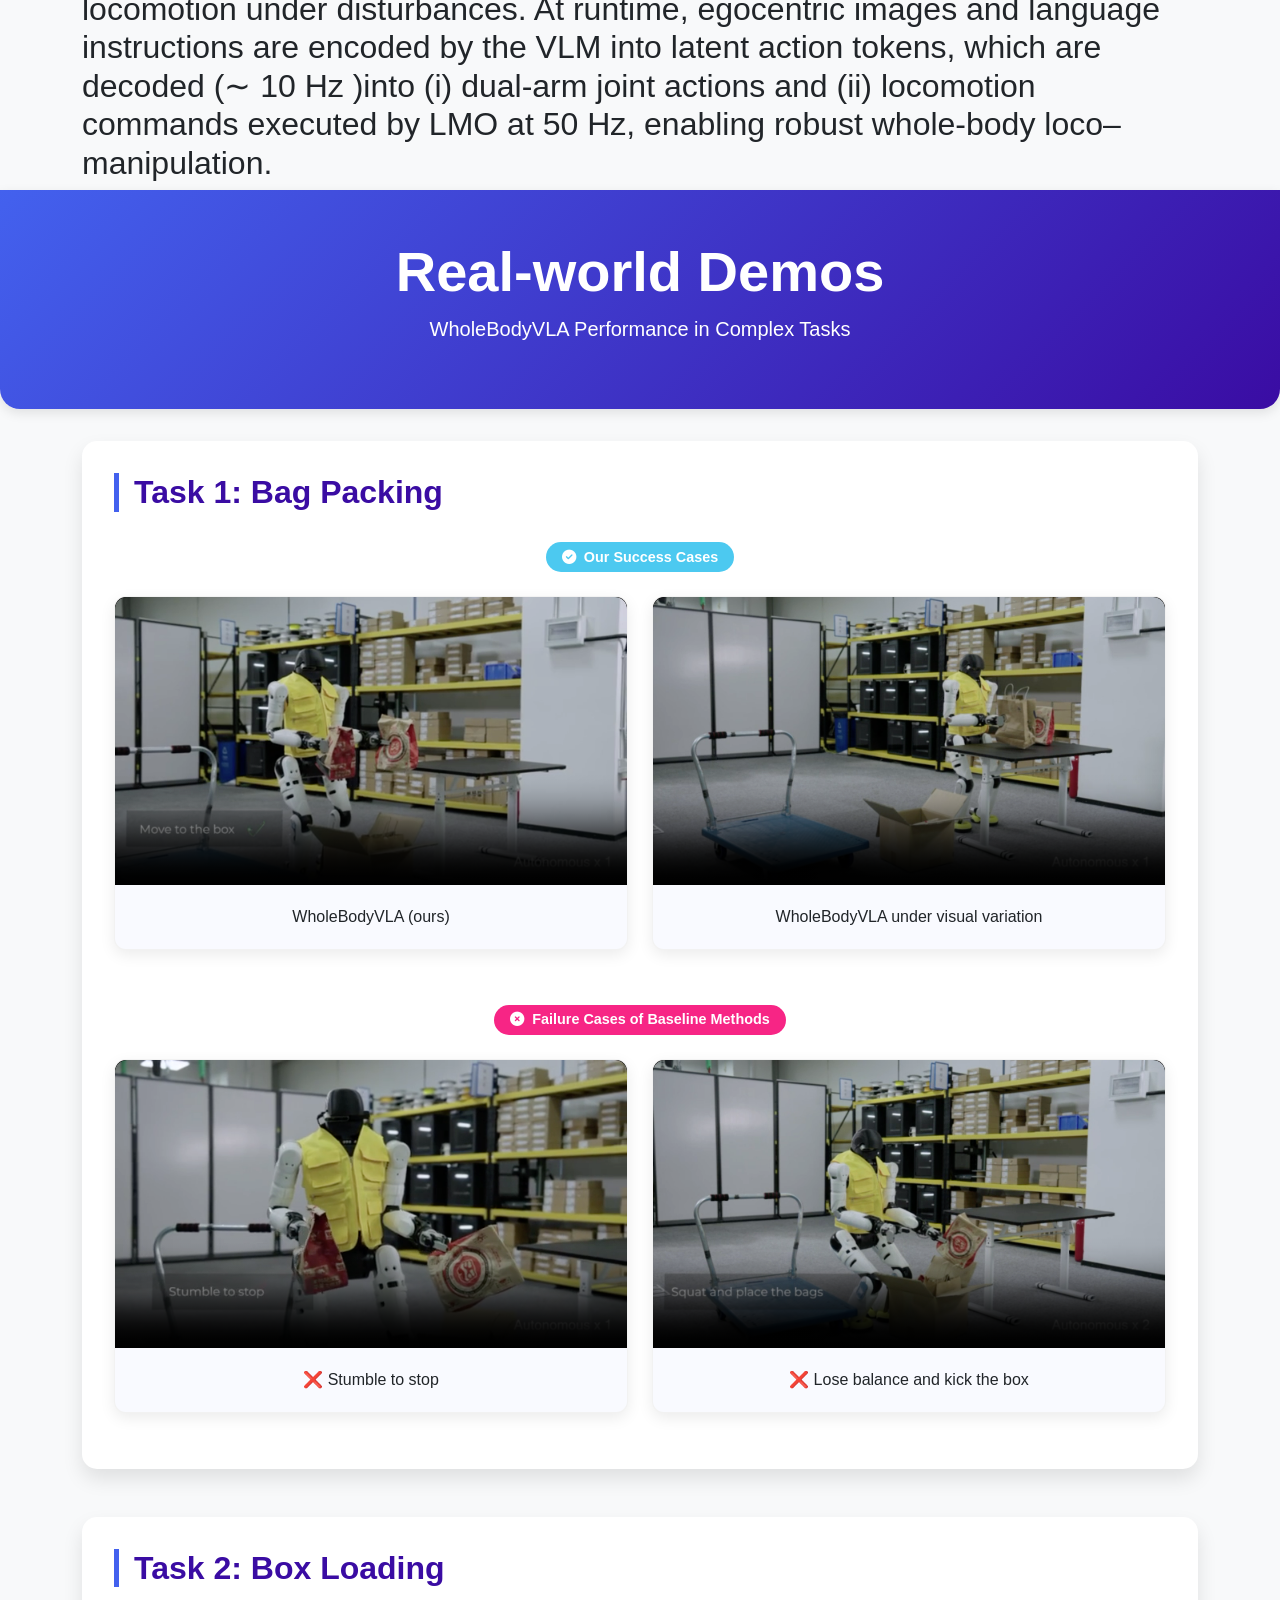
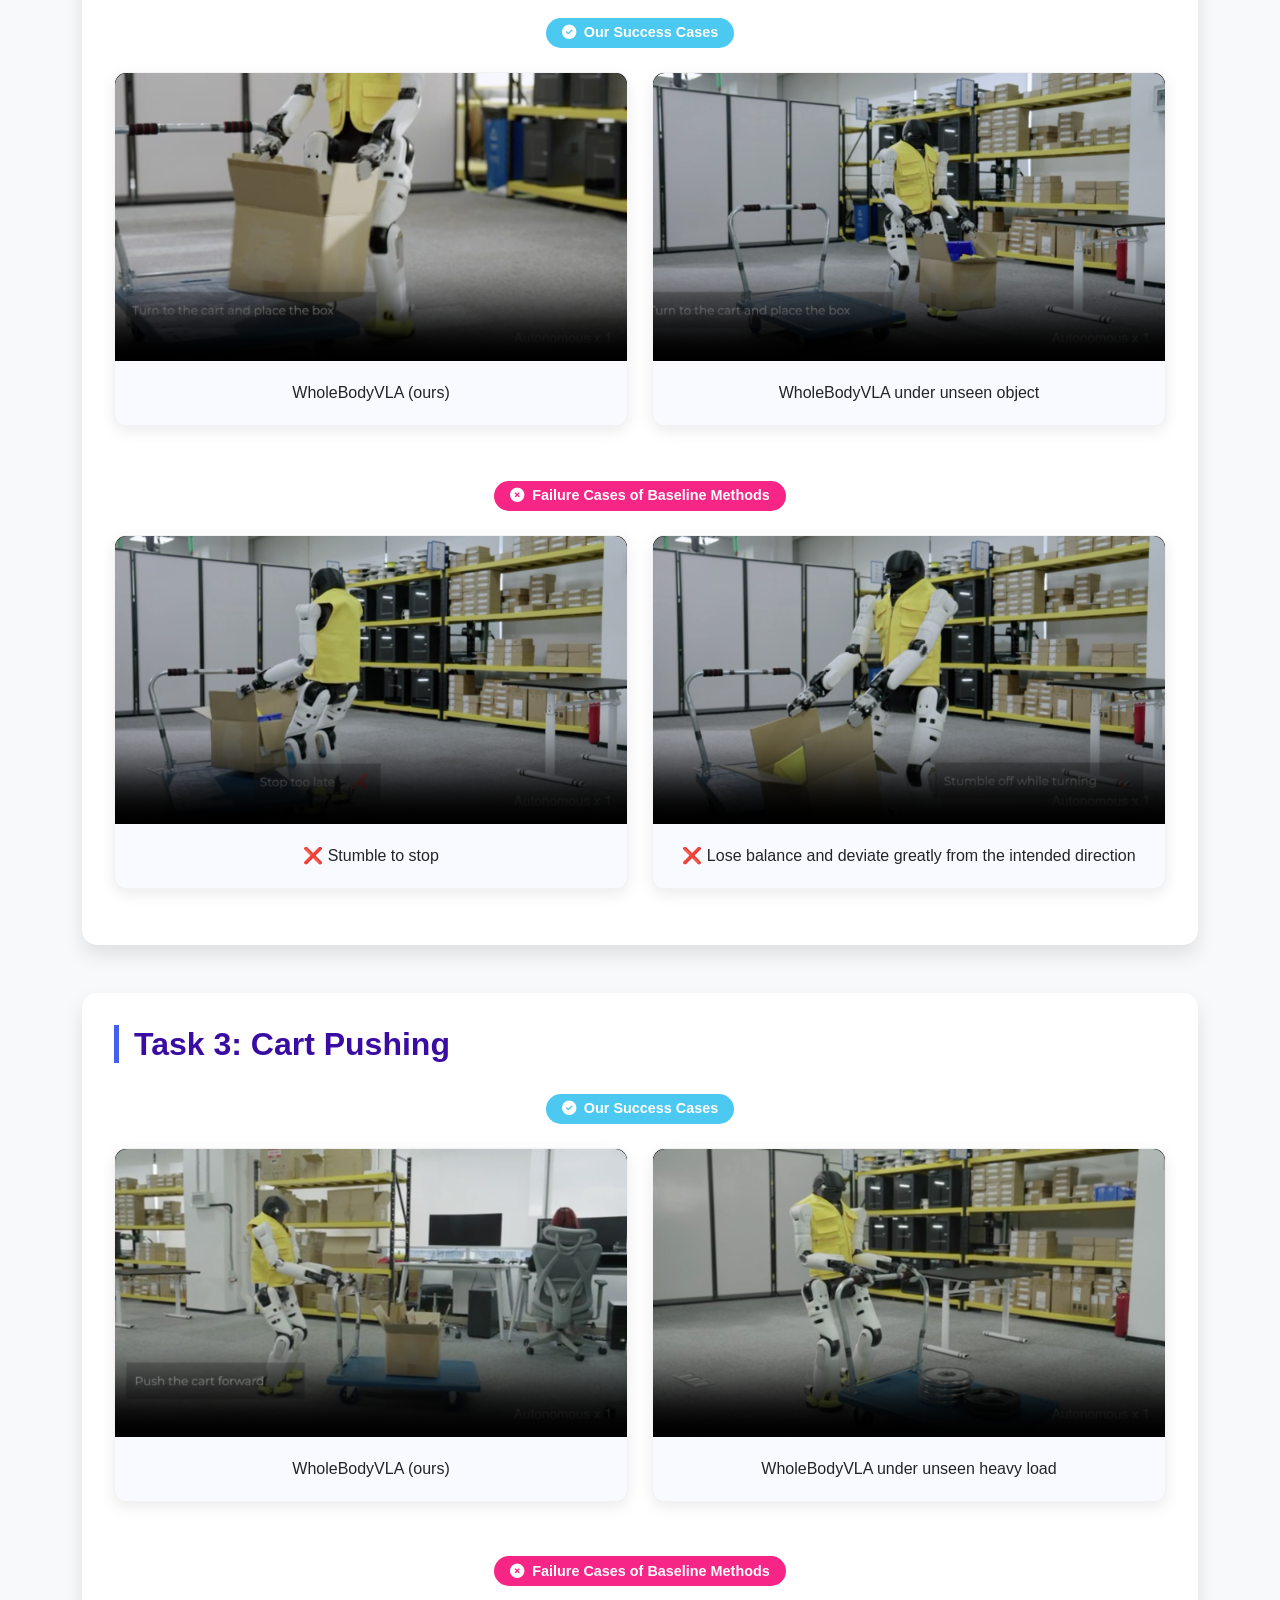
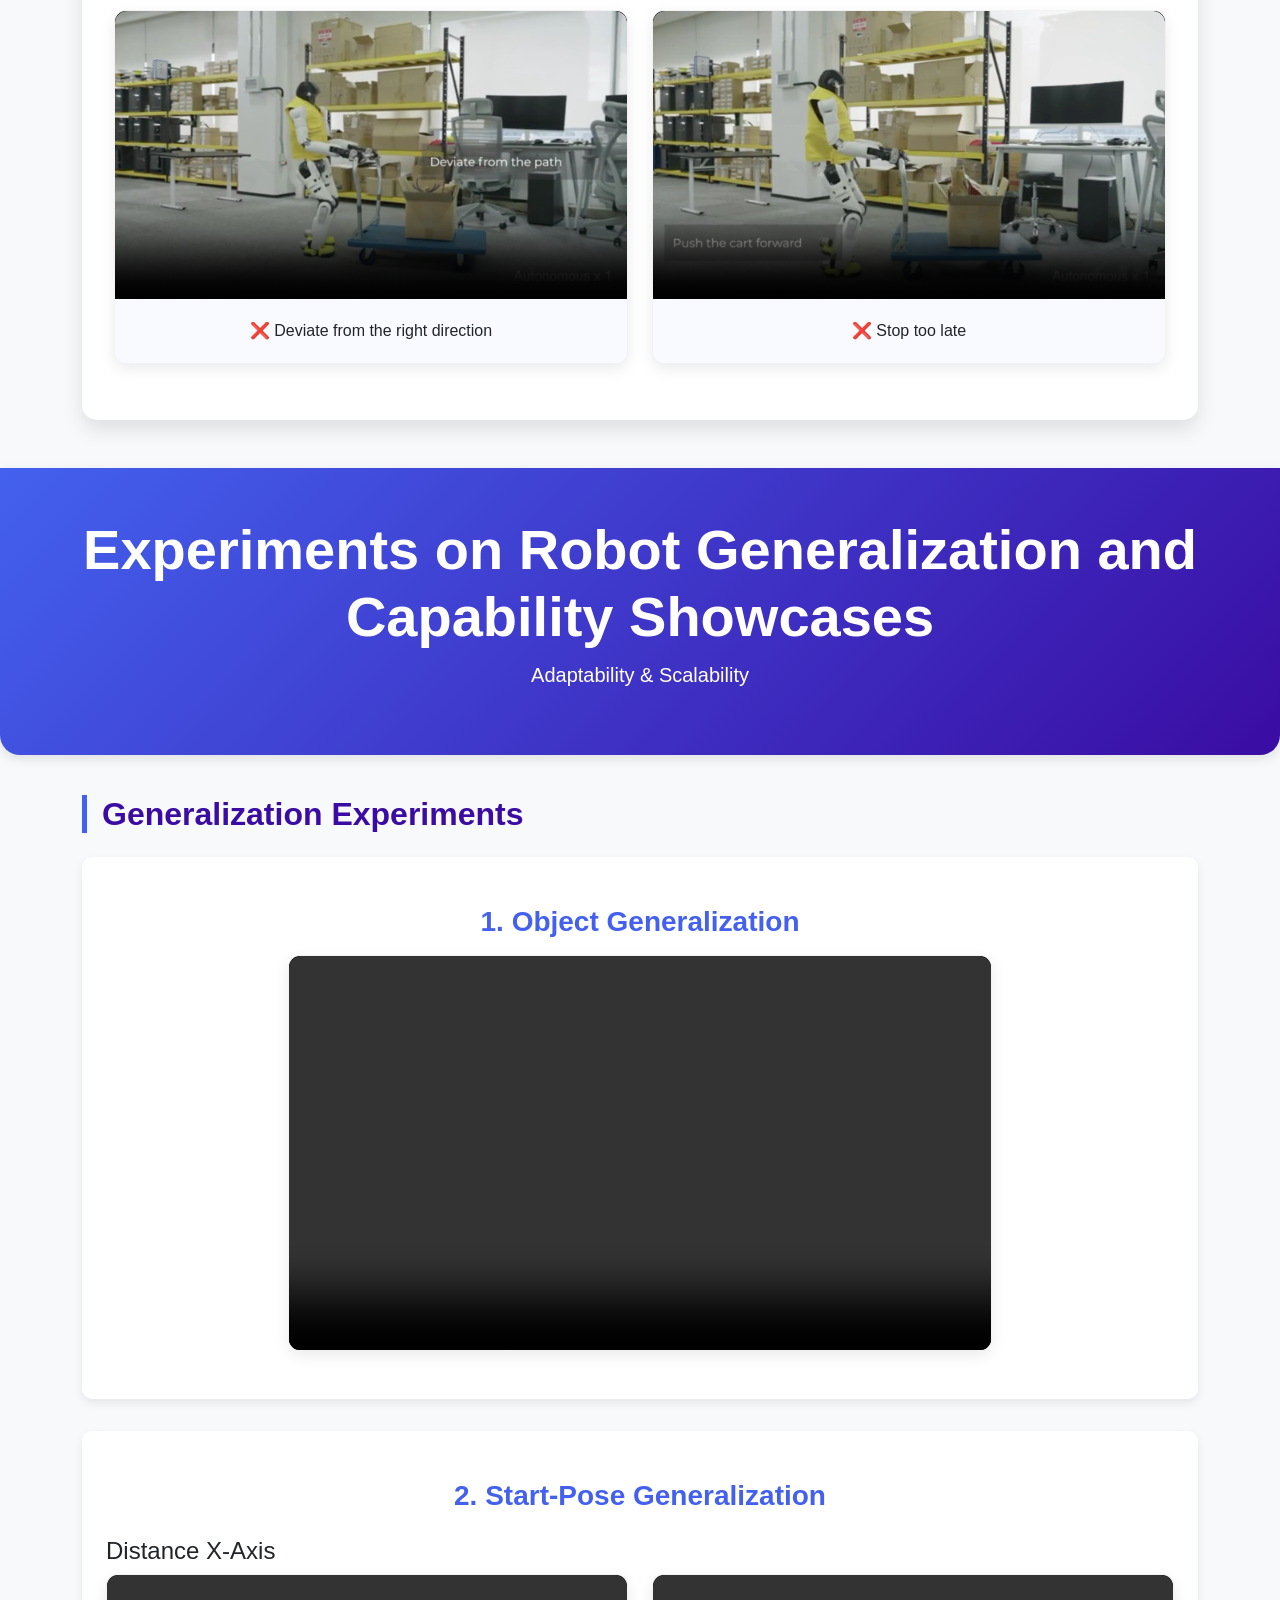
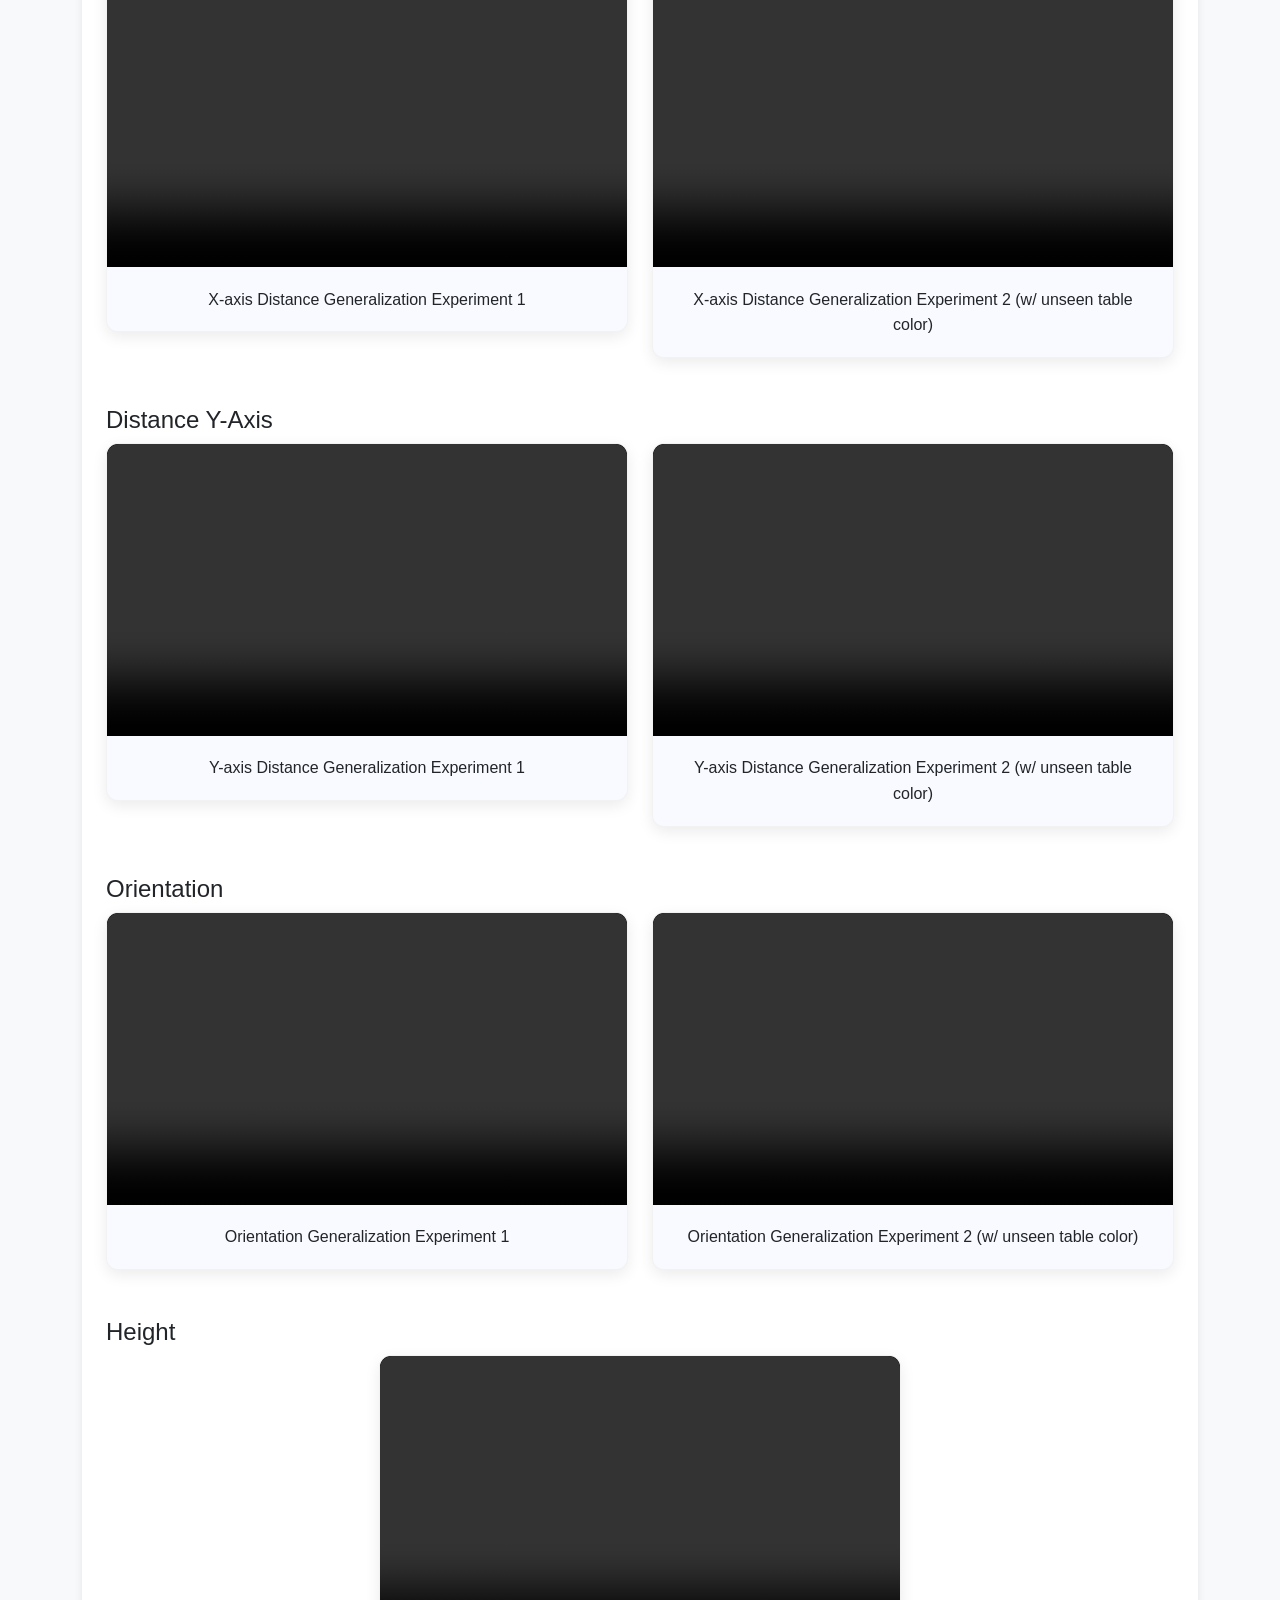
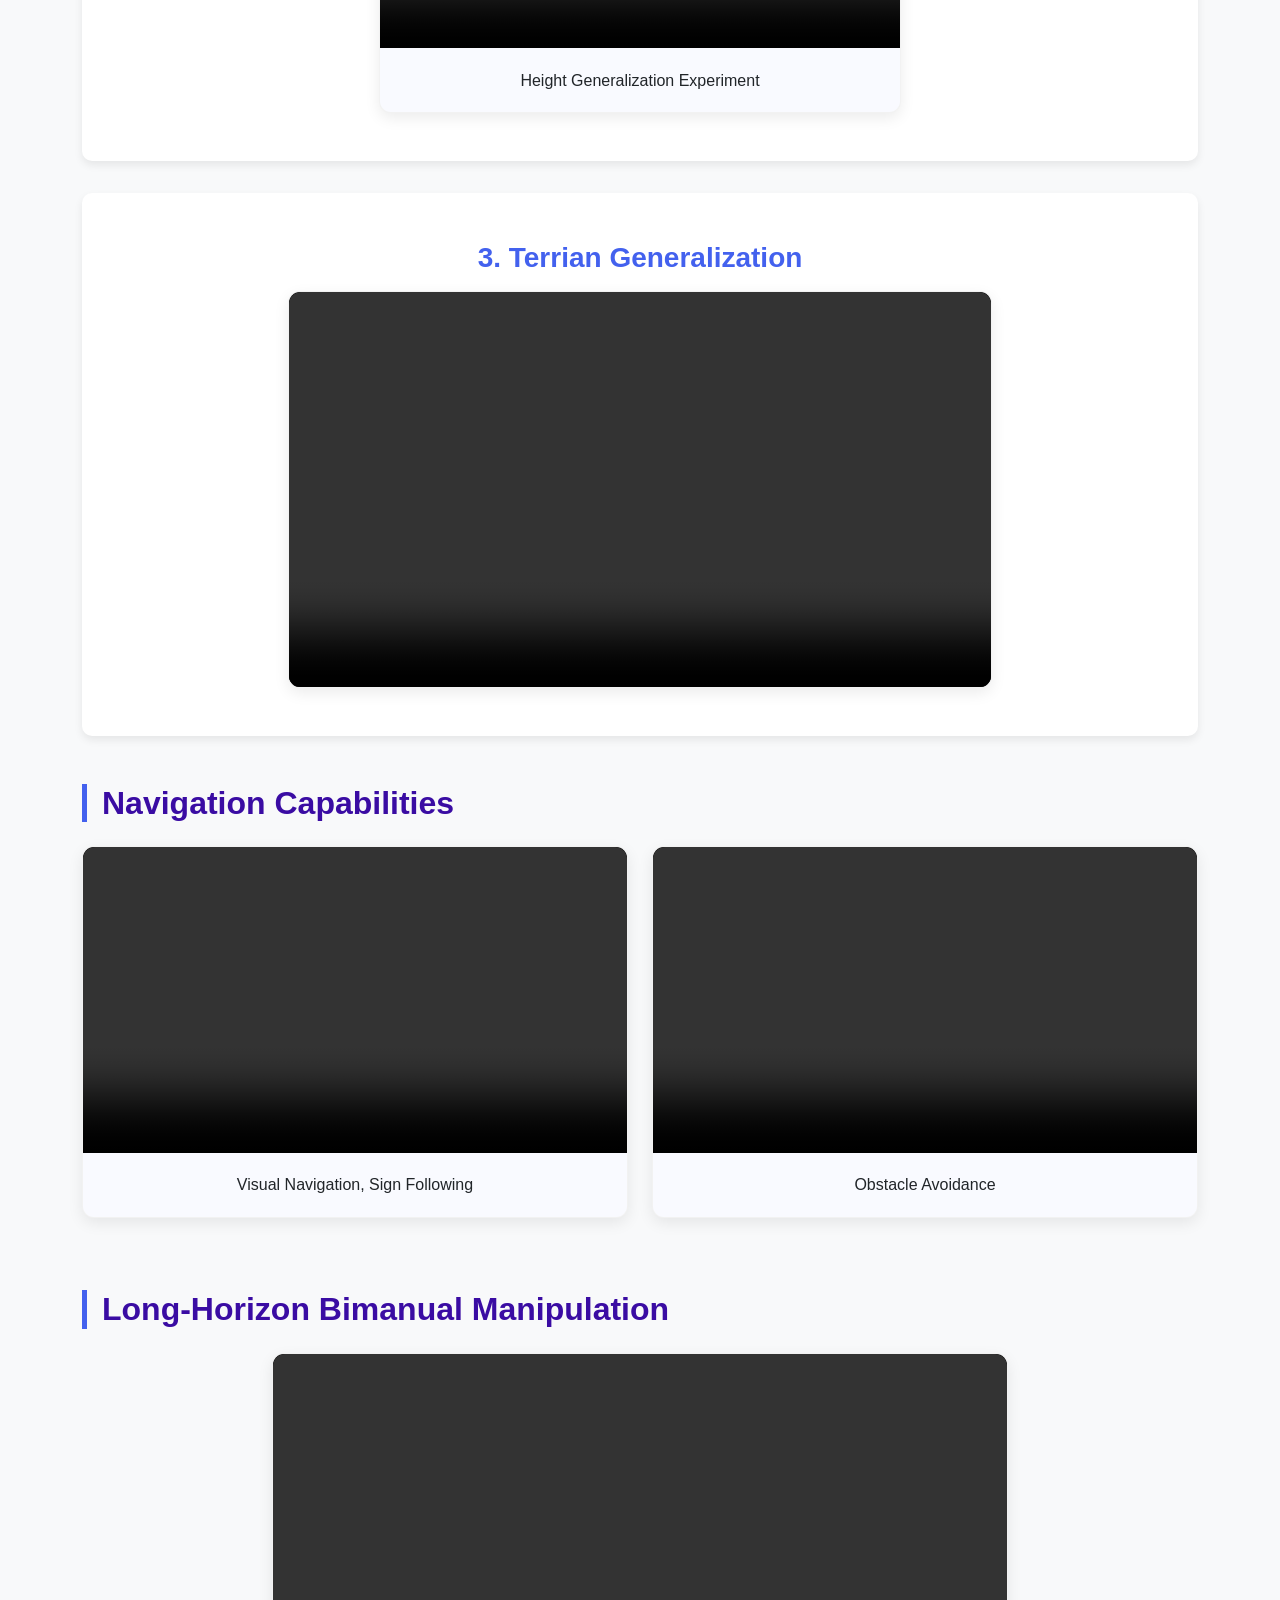
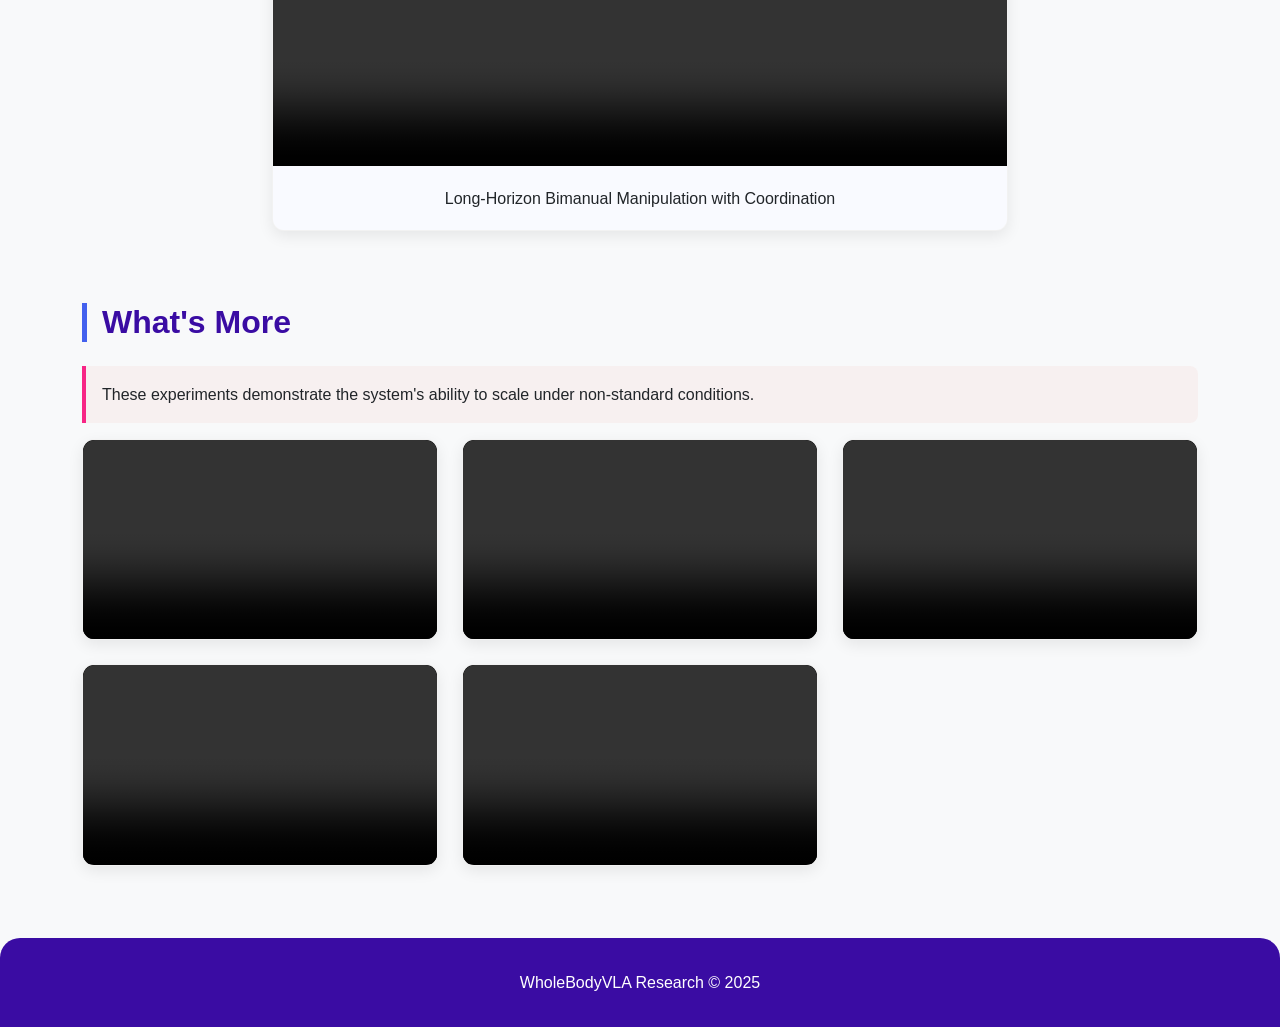
==== commit ad29300e: "add content" ====
--- a/index.html
+++ b/index.html
@@ -280,37 +280,34 @@
   </div>
 
   <ul class="left-nav-menu">
-
     <!-- Reviewer C1fR -->
     <li class="left-nav-heading">Reviewer C1fR</li>
-    <li class="left-nav-subitem"><a href="#obj-gen">Object Gen (W2 Q2 S2)</a></li>
-    <li class="left-nav-subitem"><a href="#terrain-gen">Terrain Gen (W2 Q2 S2)</a></li>
-    <li class="left-nav-subitem"><a href="#dist-gen">Start-Pose Gen (W2 Q2 S2)</a></li>
-    <li class="left-nav-subitem"><a href="#nav-cap">Navigation (W2 Q2 S2)</a></li>
-    <li class="left-nav-subitem"><a href="#long-horizon">Long-Horizon (W2 Q2 S2)</a></li>
-    <li class="left-nav-subitem"><a href="#whats-more">More Examples (W2 Q2 S2)</a></li>
+    <li class="left-nav-subitem"><a href="#obj-gen" class="left-nav-link">Object Gen (W2 Q2 S2)</a></li>
+    <li class="left-nav-subitem"><a href="#terrain-gen" class="left-nav-link">Terrain Gen (W2 Q2 S2)</a></li>
+    <li class="left-nav-subitem"><a href="#dist-gen" class="left-nav-link">Start-Pose Gen (W2 Q2 S2)</a></li>
+    <li class="left-nav-subitem"><a href="#nav-cap" class="left-nav-link">Navigation (W2 Q2 S2)</a></li>
+    <li class="left-nav-subitem"><a href="#long-horizon" class="left-nav-link">Long-Horizon (W2 Q2 S2)</a></li>
+    <li class="left-nav-subitem"><a href="#whats-more" class="left-nav-link">More Examples (W2 Q2 S2)</a></li>
 
     <!-- Reviewer N1iB -->
     <li class="left-nav-heading">Reviewer N1iB</li>
-    <li class="left-nav-subitem"><a href="#terrain-gen">Terrain Gen (Q4)</a></li>
-    <li class="left-nav-subitem"><a href="#dist-gen">Start-Pose Gen (W1 Q1)</a></li>
-    <li class="left-nav-subitem"><a href="#long-horizon">Long-Horizon (Q4)</a></li>
-    <li class="left-nav-subitem"><a href="#whats-more">More Examples (Q4)</a></li>
+    <li class="left-nav-subitem"><a href="#terrain-gen" class="left-nav-link">Terrain Gen (Q4)</a></li>
+    <li class="left-nav-subitem"><a href="#dist-gen" class="left-nav-link">Start-Pose Gen (W1 Q1)</a></li>
+    <li class="left-nav-subitem"><a href="#long-horizon" class="left-nav-link">Long-Horizon (Q4)</a></li>
+    <li class="left-nav-subitem"><a href="#whats-more" class="left-nav-link">More Examples (Q4)</a></li>
 
     <!-- Reviewer 76f3 -->
     <li class="left-nav-heading">Reviewer 76f3</li>
-    <li class="left-nav-subitem"><a href="#obj-gen">Object Gen (W1)</a></li>
-    <li class="left-nav-subitem"><a href="#whats-more">More (W1 W2)</a></li>
+    <li class="left-nav-subitem"><a href="#obj-gen" class="left-nav-link">Object Gen (W1)</a></li>
+    <li class="left-nav-subitem"><a href="#whats-more" class="left-nav-link">More (W1 W2)</a></li>
 
     <!-- Reviewer 1asV -->
     <li class="left-nav-heading">Reviewer 1asV</li>
-    <li class="left-nav-subitem"><a href="#terrain-gen">Terrain Gen (W2)</a></li>
-    <li class="left-nav-subitem"><a href="#long-horizon">Long-Horizon (W2 W3)</a></li>
-    <li class="left-nav-subitem"><a href="#whats-more">More (W2)</a></li>
-
+    <li class="left-nav-subitem"><a href="#terrain-gen" class="left-nav-link">Terrain Gen (W2)</a></li>
+    <li class="left-nav-subitem"><a href="#long-horizon" class="left-nav-link">Long-Horizon (W2 W3)</a></li>
+    <li class="left-nav-subitem"><a href="#whats-more" class="left-nav-link">More (W2)</a></li>
   </ul>
 </nav>
-
 
 
   <!-- Hero Section -->
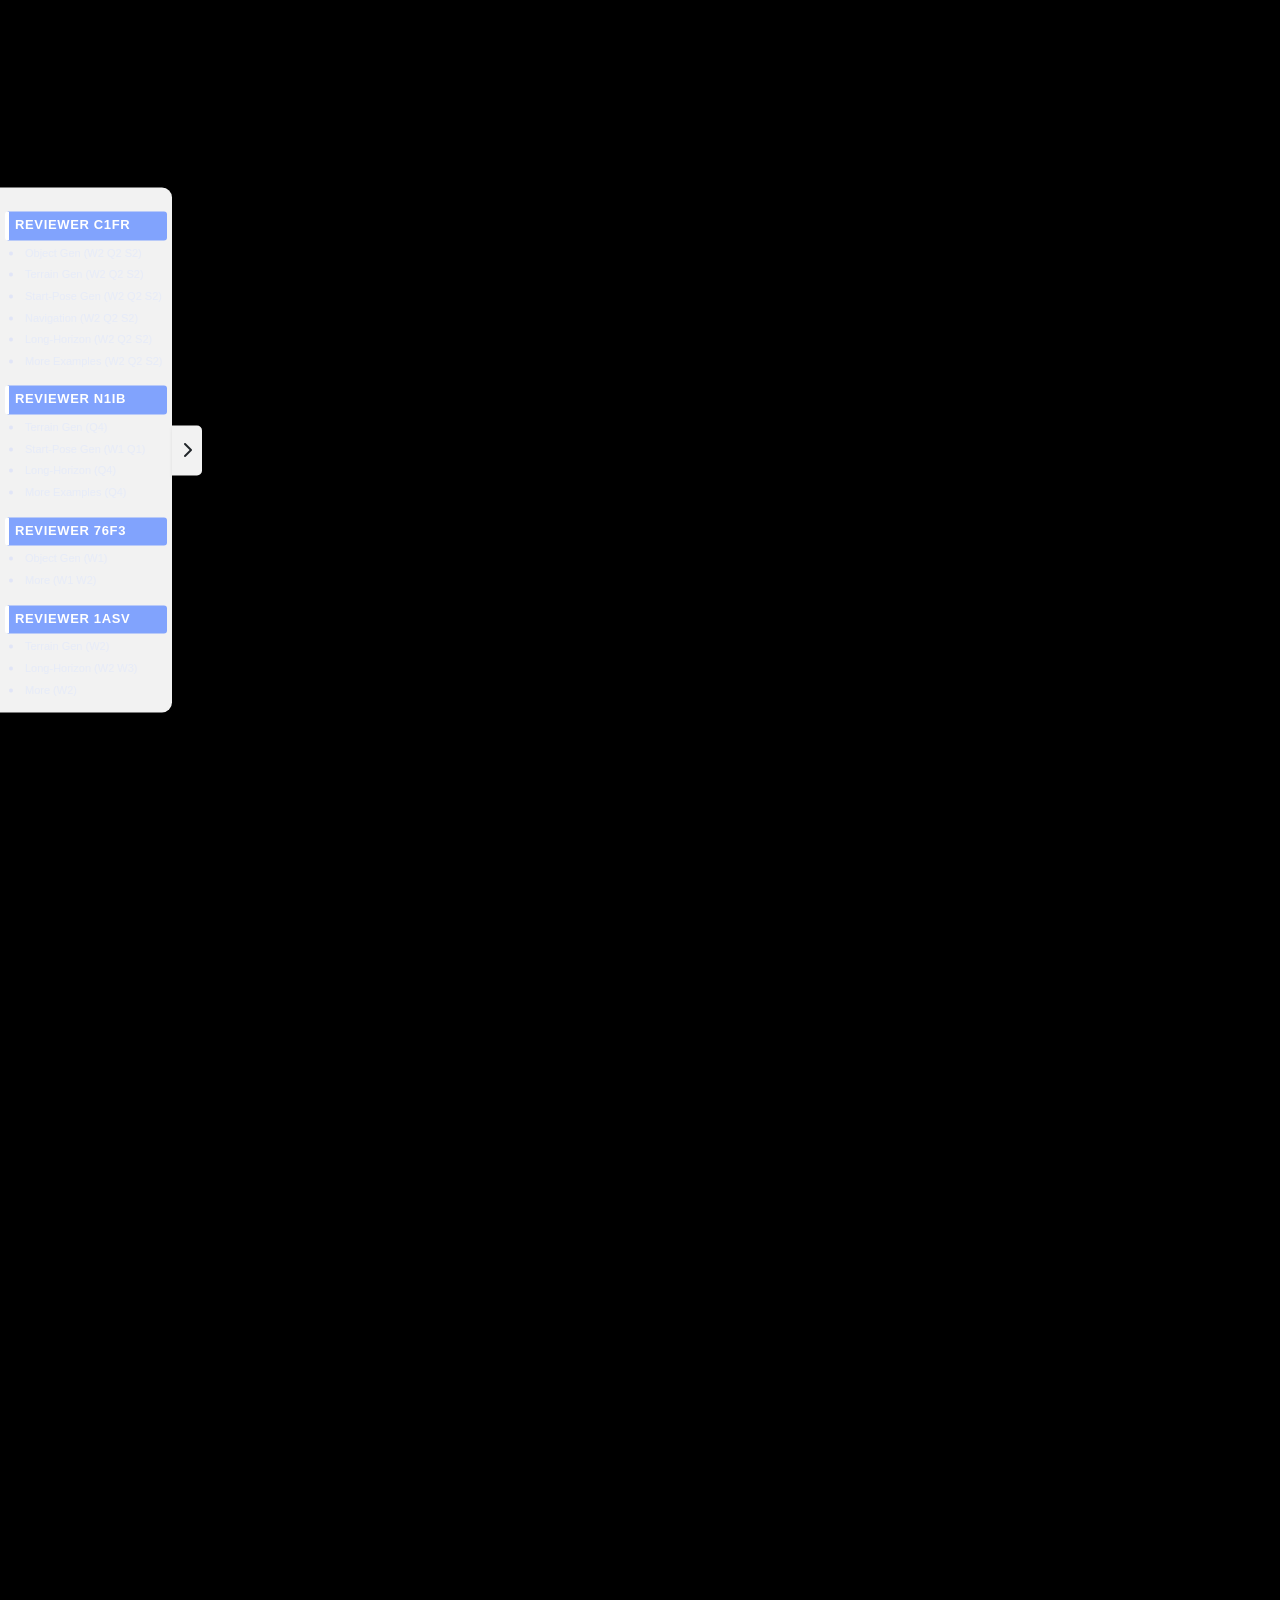
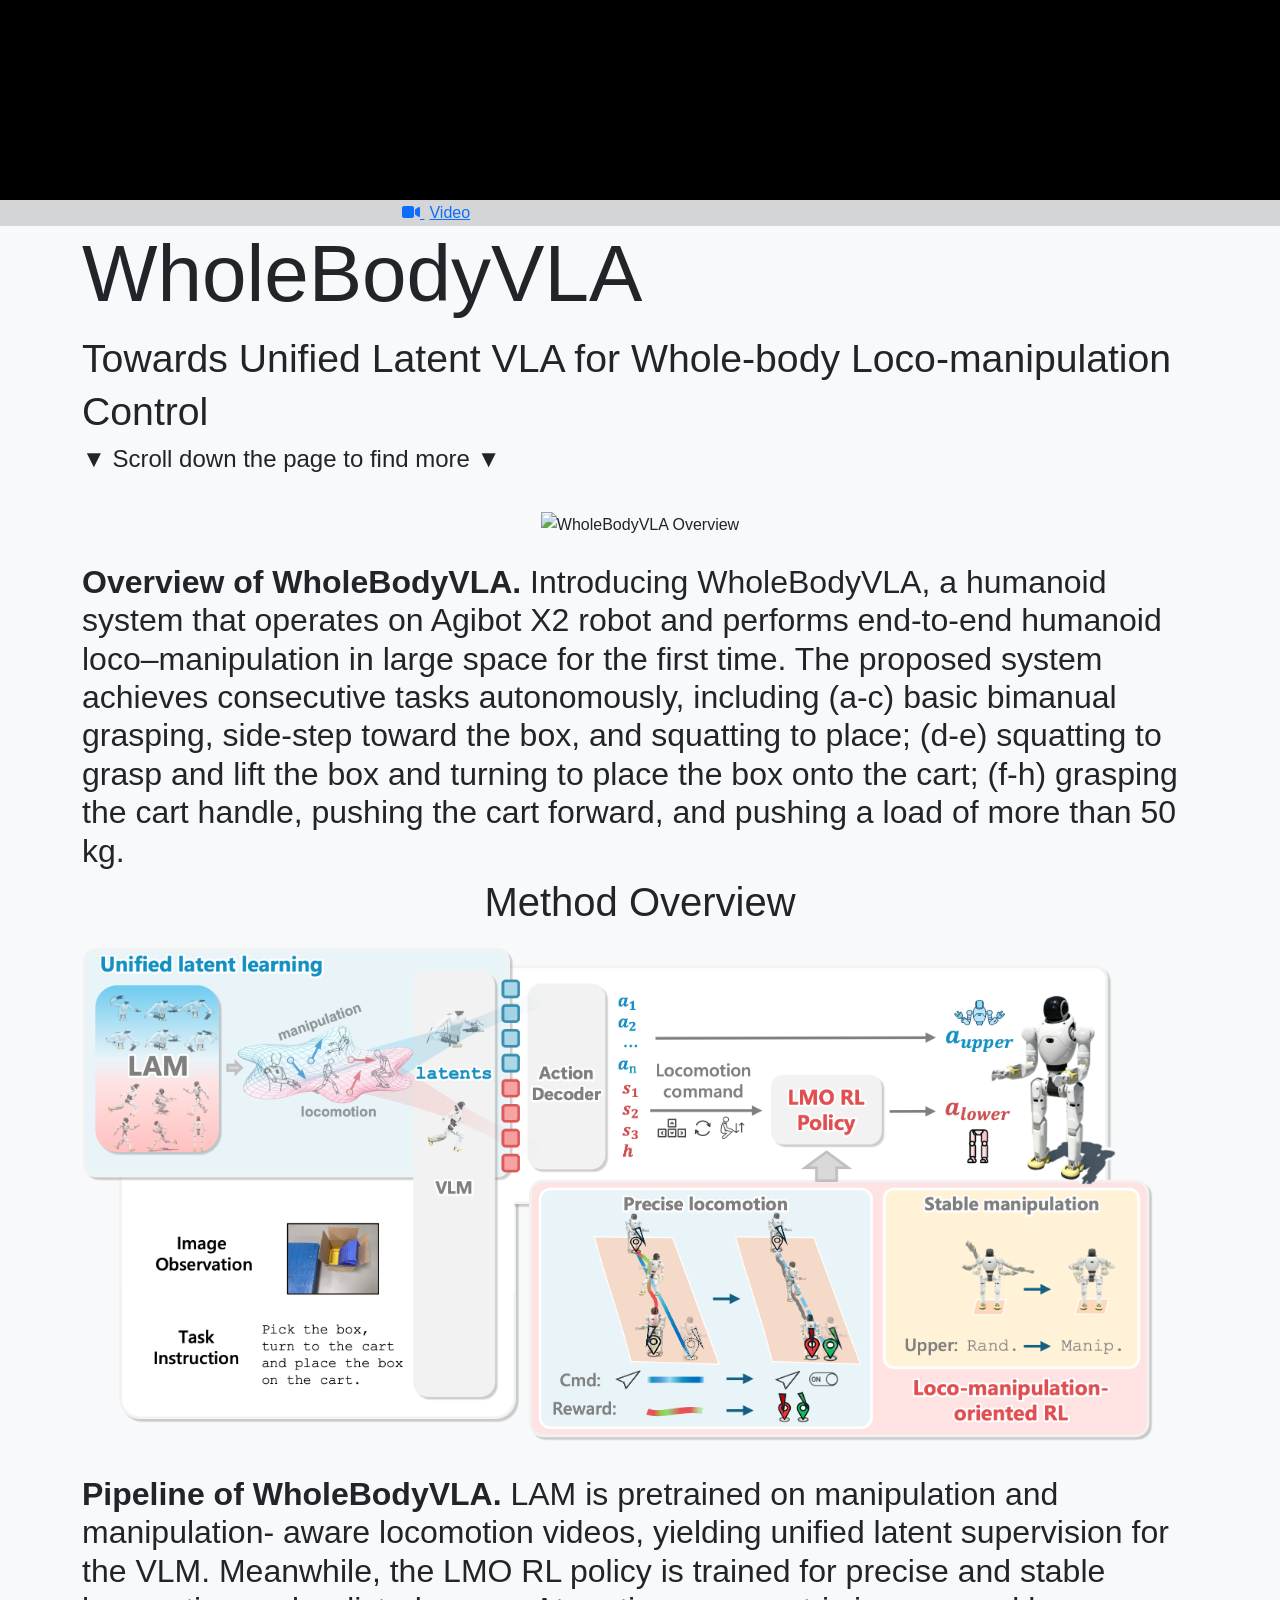
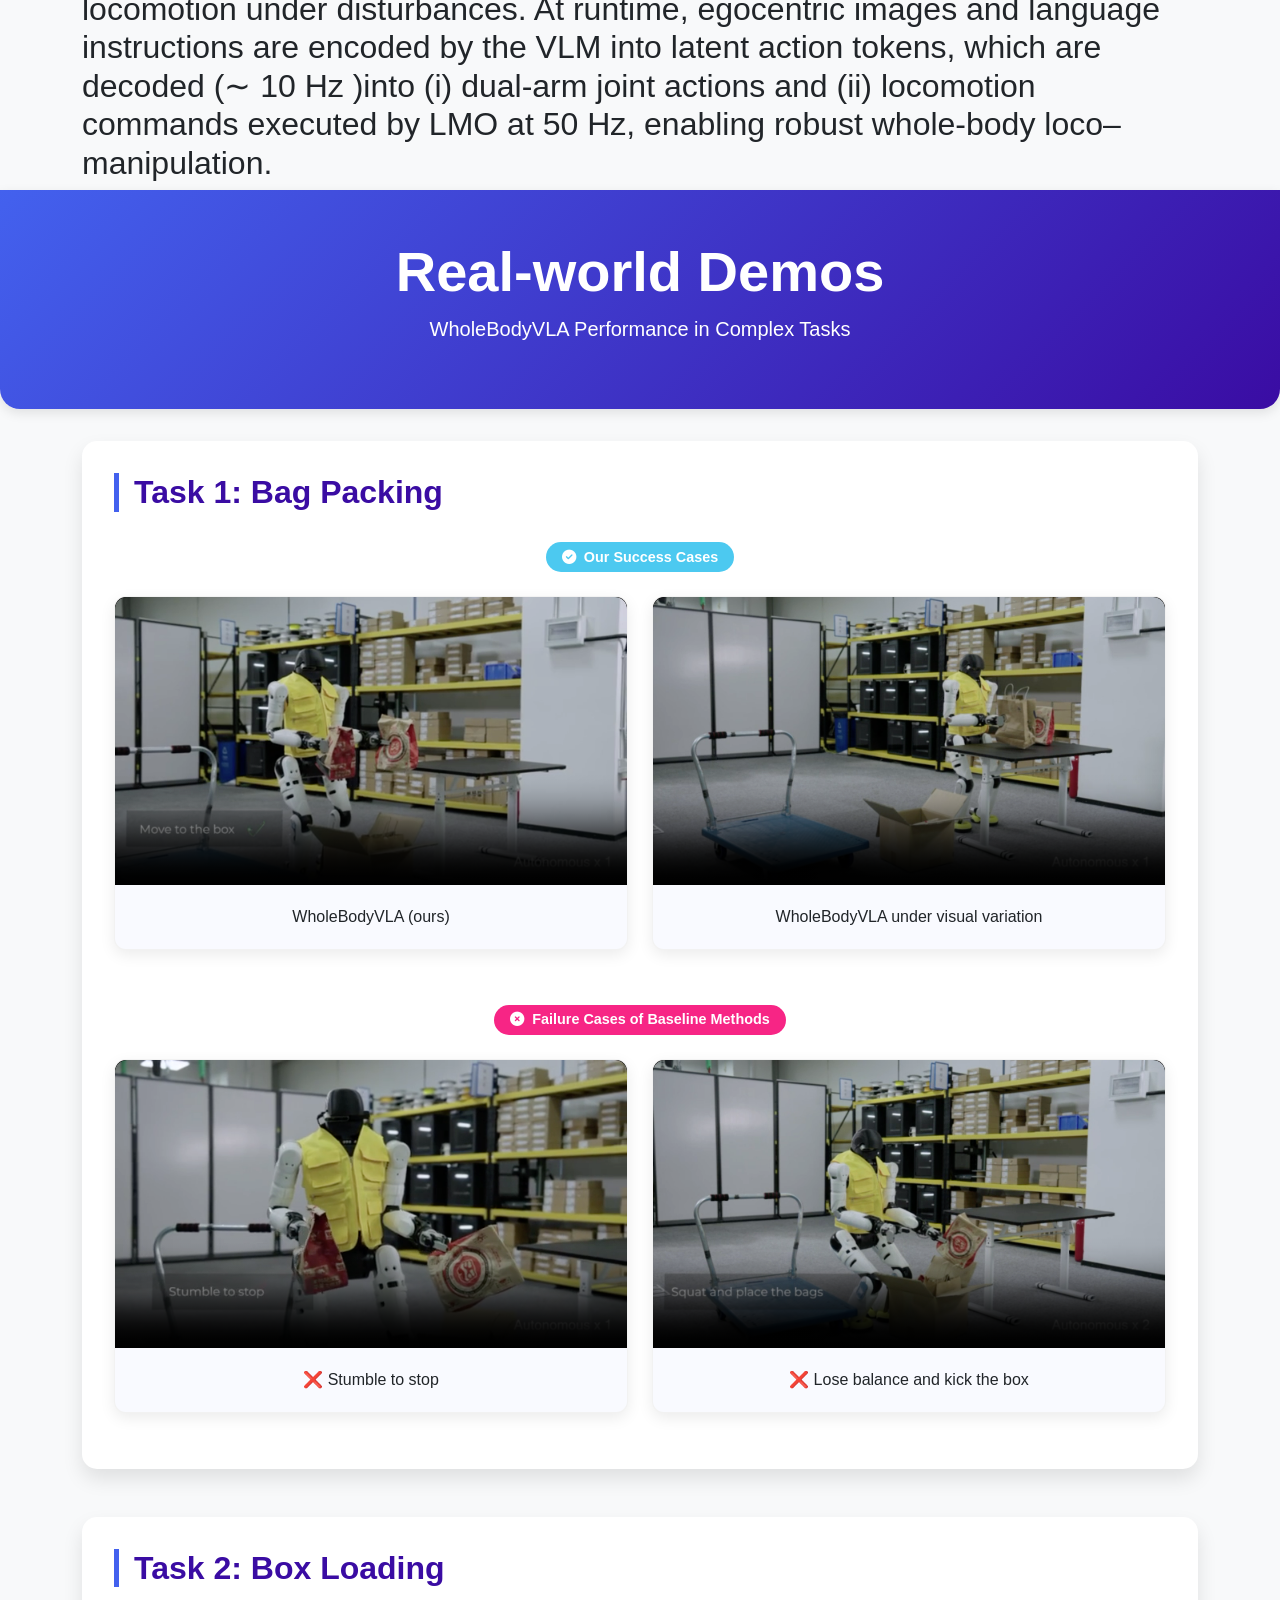
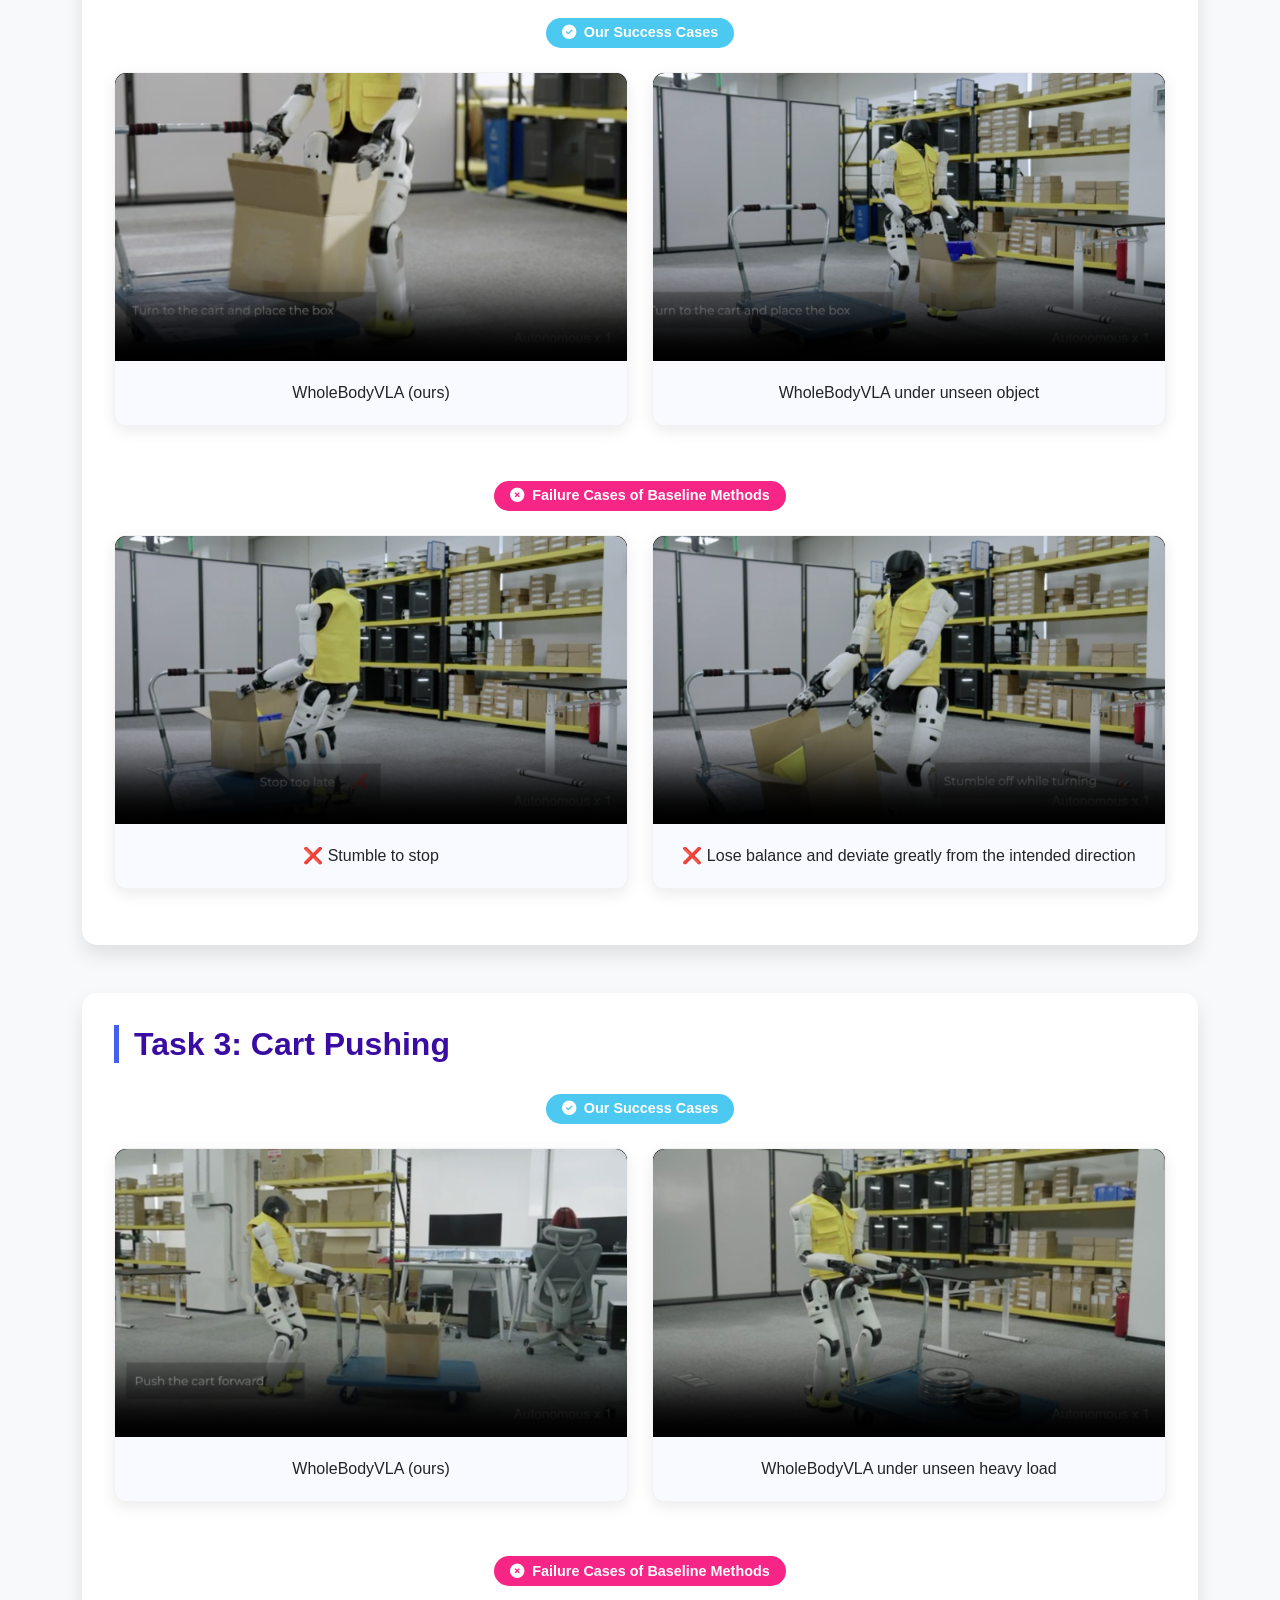
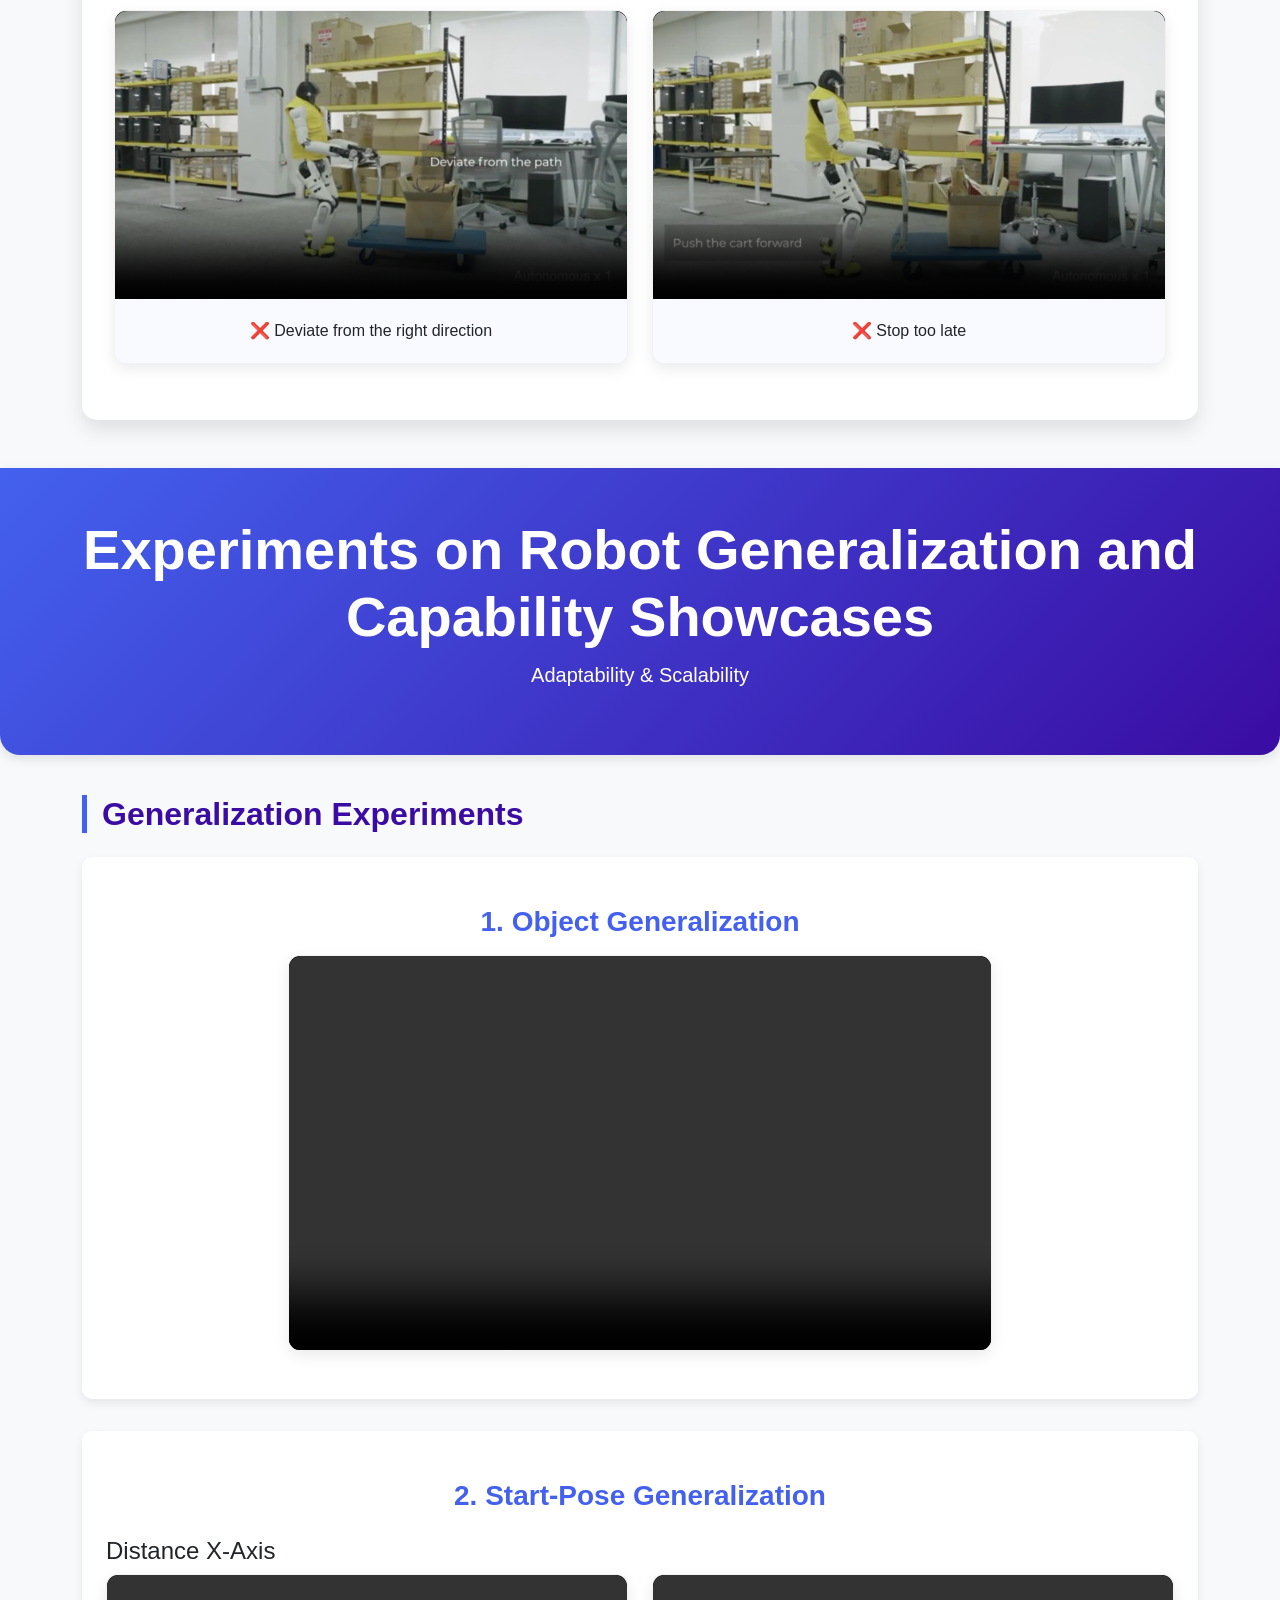
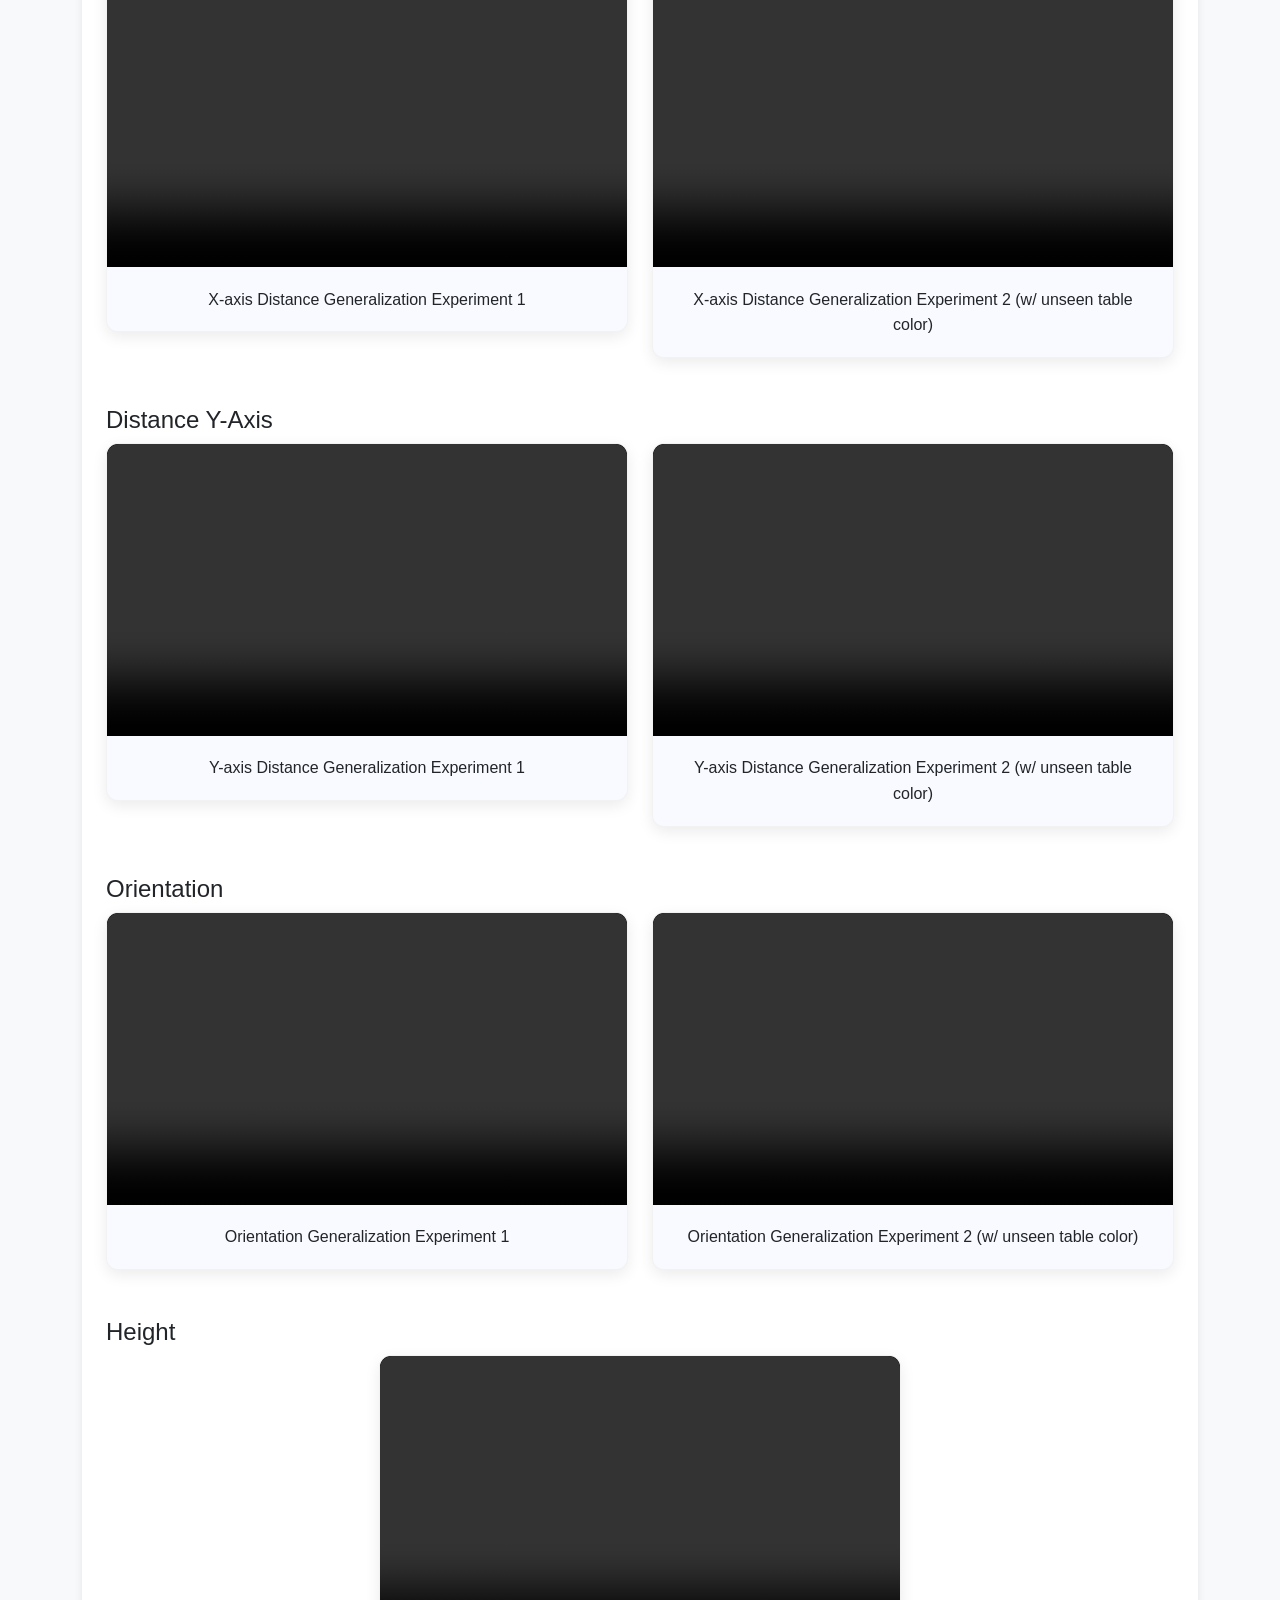
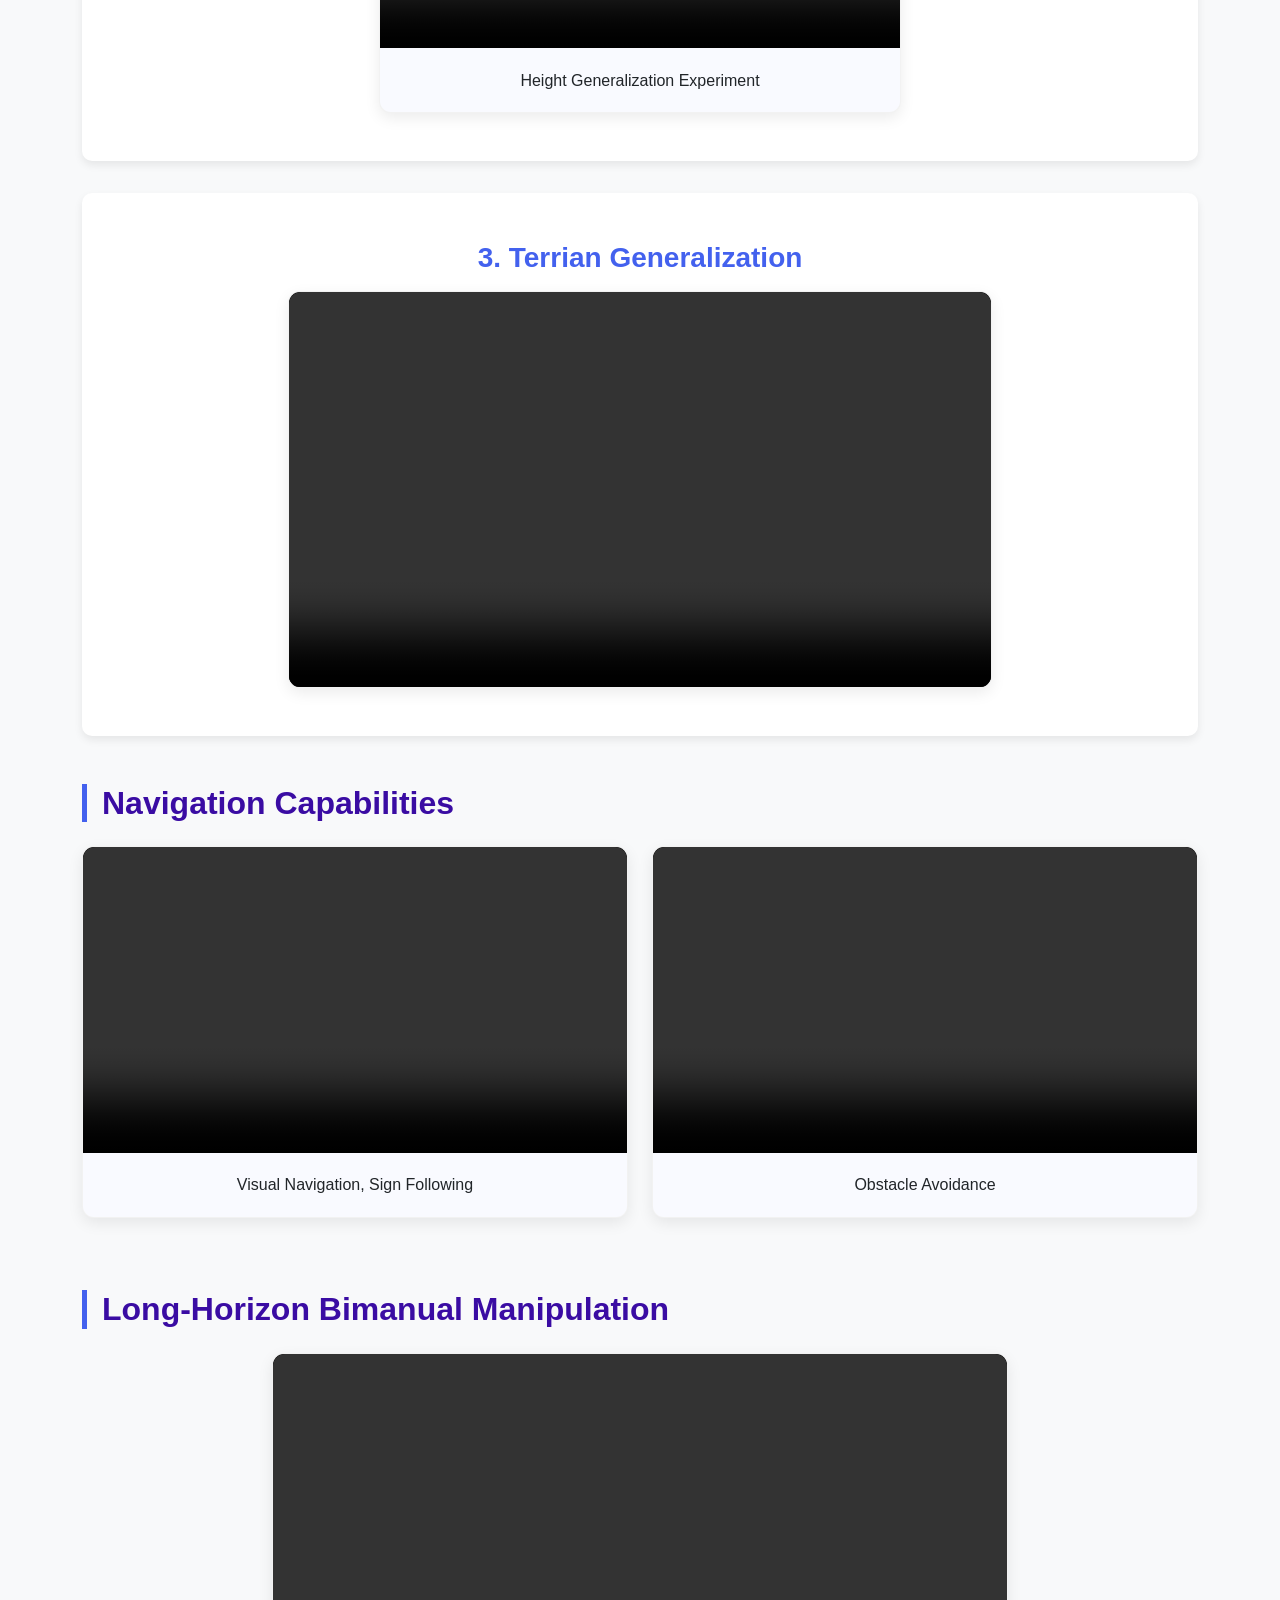
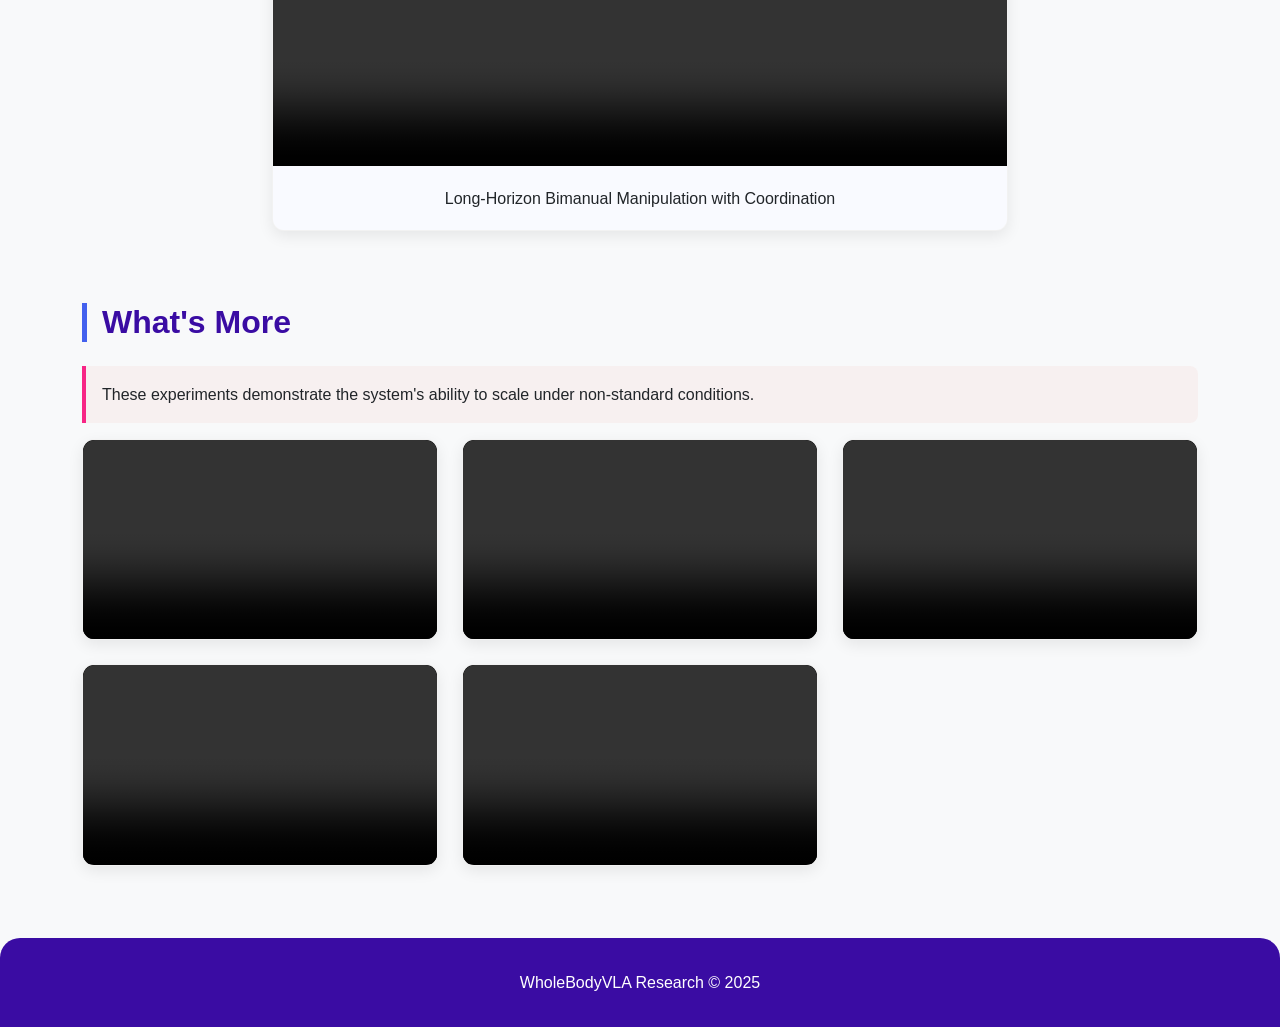
==== commit 89dc55fc: "add content" ====
--- a/index.html
+++ b/index.html
@@ -274,6 +274,59 @@
 
 <body>
   <!-- Left Navigation Bar -->
+<style>
+  /* 超明显测试：你应该立刻看到 Reviewer 背景变蓝 */
+  nav.left-nav .left-nav-heading {
+    margin-top: 14px;
+    margin-bottom: 4px;
+    padding: 4px 6px;
+
+    font-family: 'Inter', 'Segoe UI', Arial, sans-serif;
+    font-size: 13px;
+    font-weight: 800;
+    letter-spacing: 0.05em;
+    text-transform: uppercase;
+
+    color: #ffffff;
+    background: rgba(110, 150, 255, 0.85); /* 非常明显 */
+    border-left: 4px solid #ffffff;
+    border-radius: 3px;
+  }
+
+  nav.left-nav .left-nav-subitem {
+    padding-left: 16px;
+    margin: 2px 0;
+    position: relative;
+  }
+
+  nav.left-nav .left-nav-subitem::before {
+    content: "";
+    position: absolute;
+    left: 4px;
+    top: 7px;
+    width: 4px;
+    height: 4px;
+    border-radius: 50%;
+    background: rgba(200, 210, 255, 0.4);
+  }
+
+  nav.left-nav .left-nav-link {
+    display: block;
+    font-size: 11px;
+    color: rgba(220, 230, 255, 0.5); /* 子项颜色变淡 */
+    text-decoration: none;
+    padding: 1px 4px;
+    border-radius: 3px;
+    transition: 0.12s ease;
+  }
+
+  nav.left-nav .left-nav-link:hover {
+    background: rgba(110, 150, 255, 0.25);
+    color: #ffffff;
+    transform: translateX(2px);
+  }
+</style>
+  
 <nav class="left-nav" id="leftNav">
   <div class="left-nav-toggle" id="navToggle">
     <i class="fas fa-chevron-right" id="toggleIcon"></i>
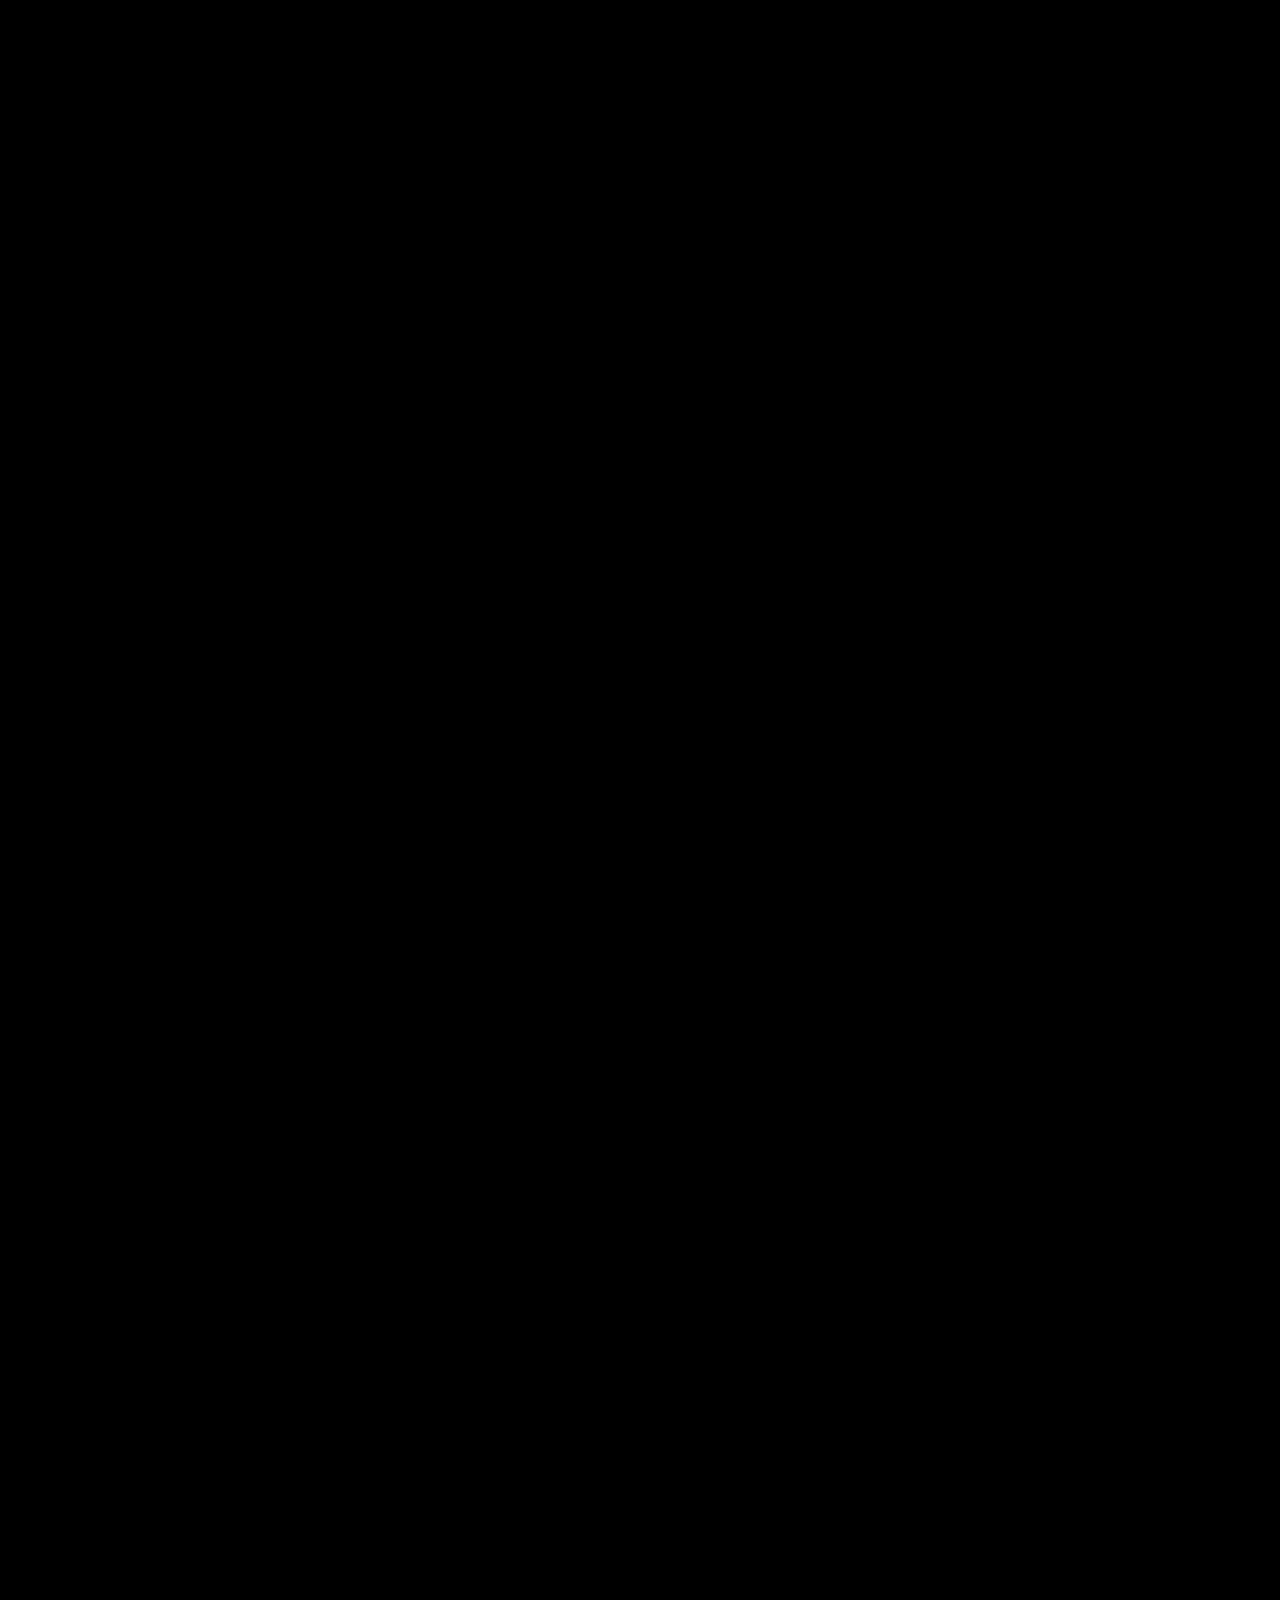
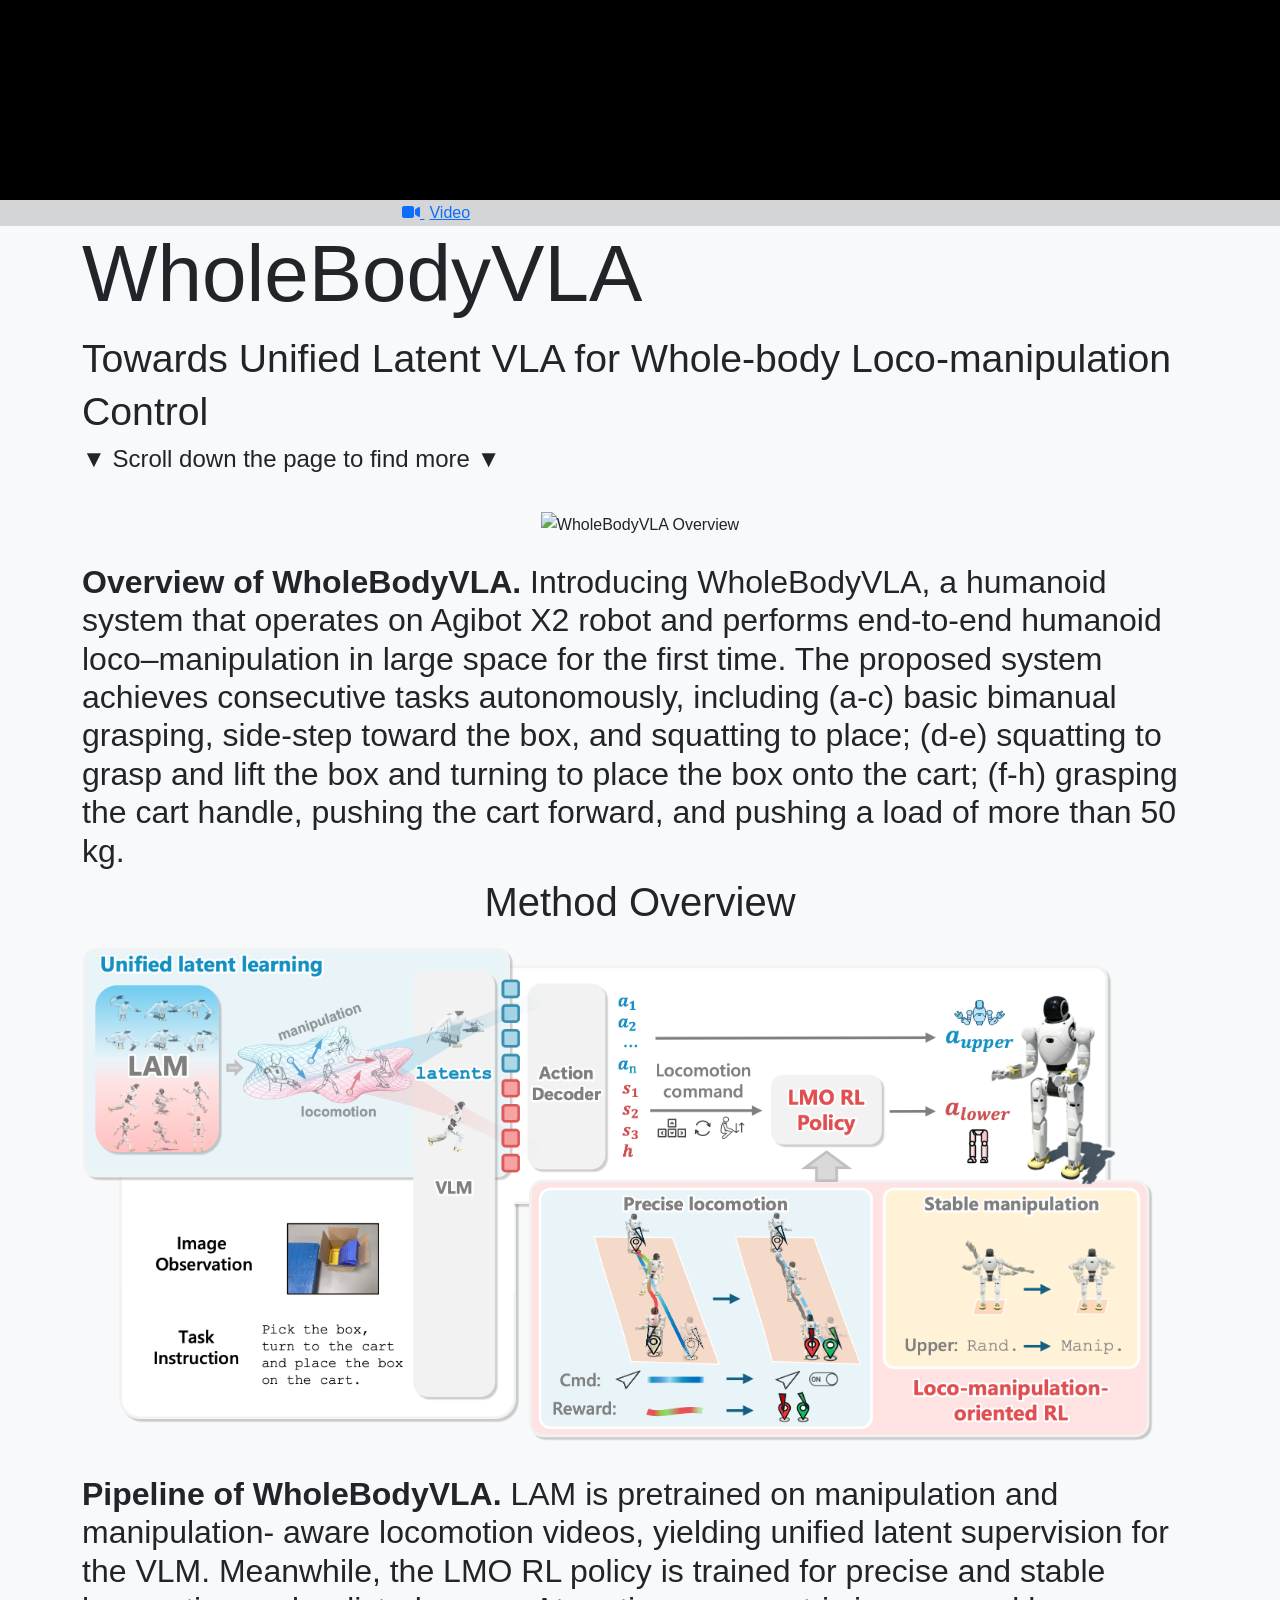
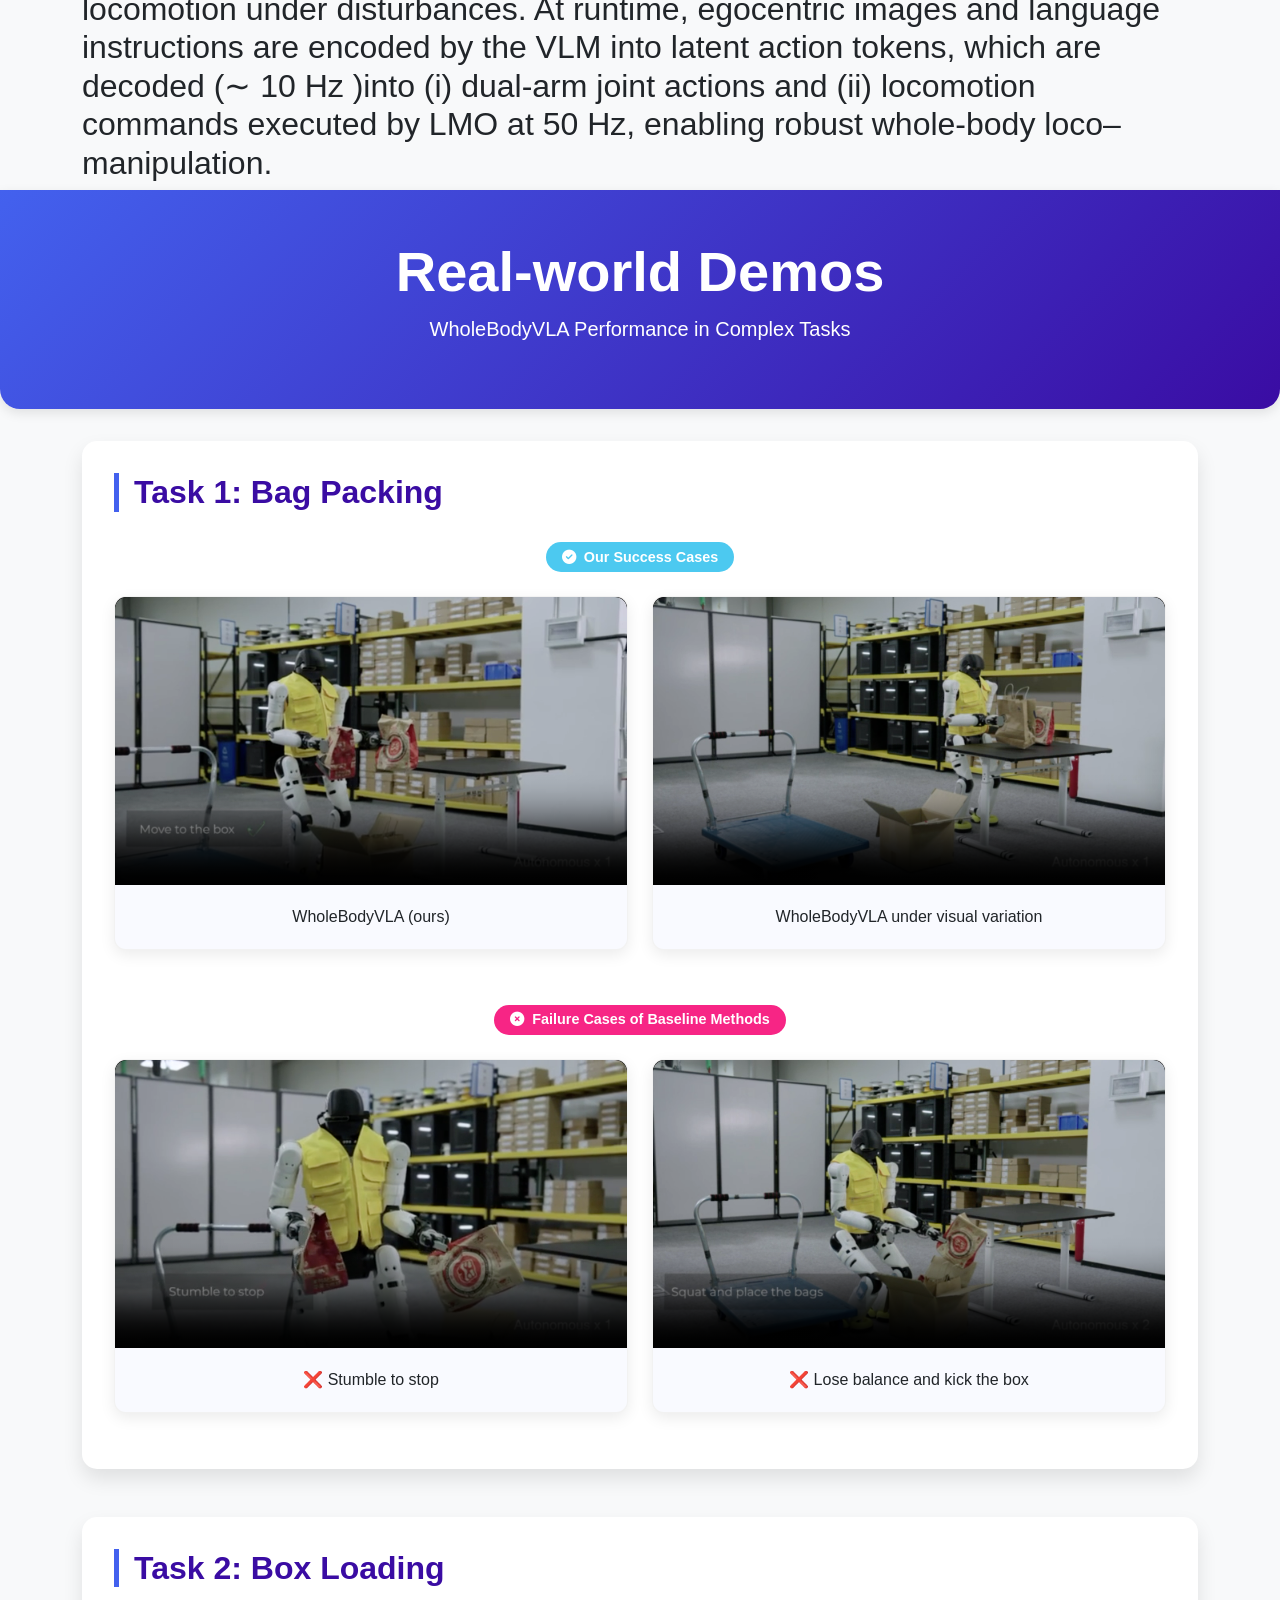
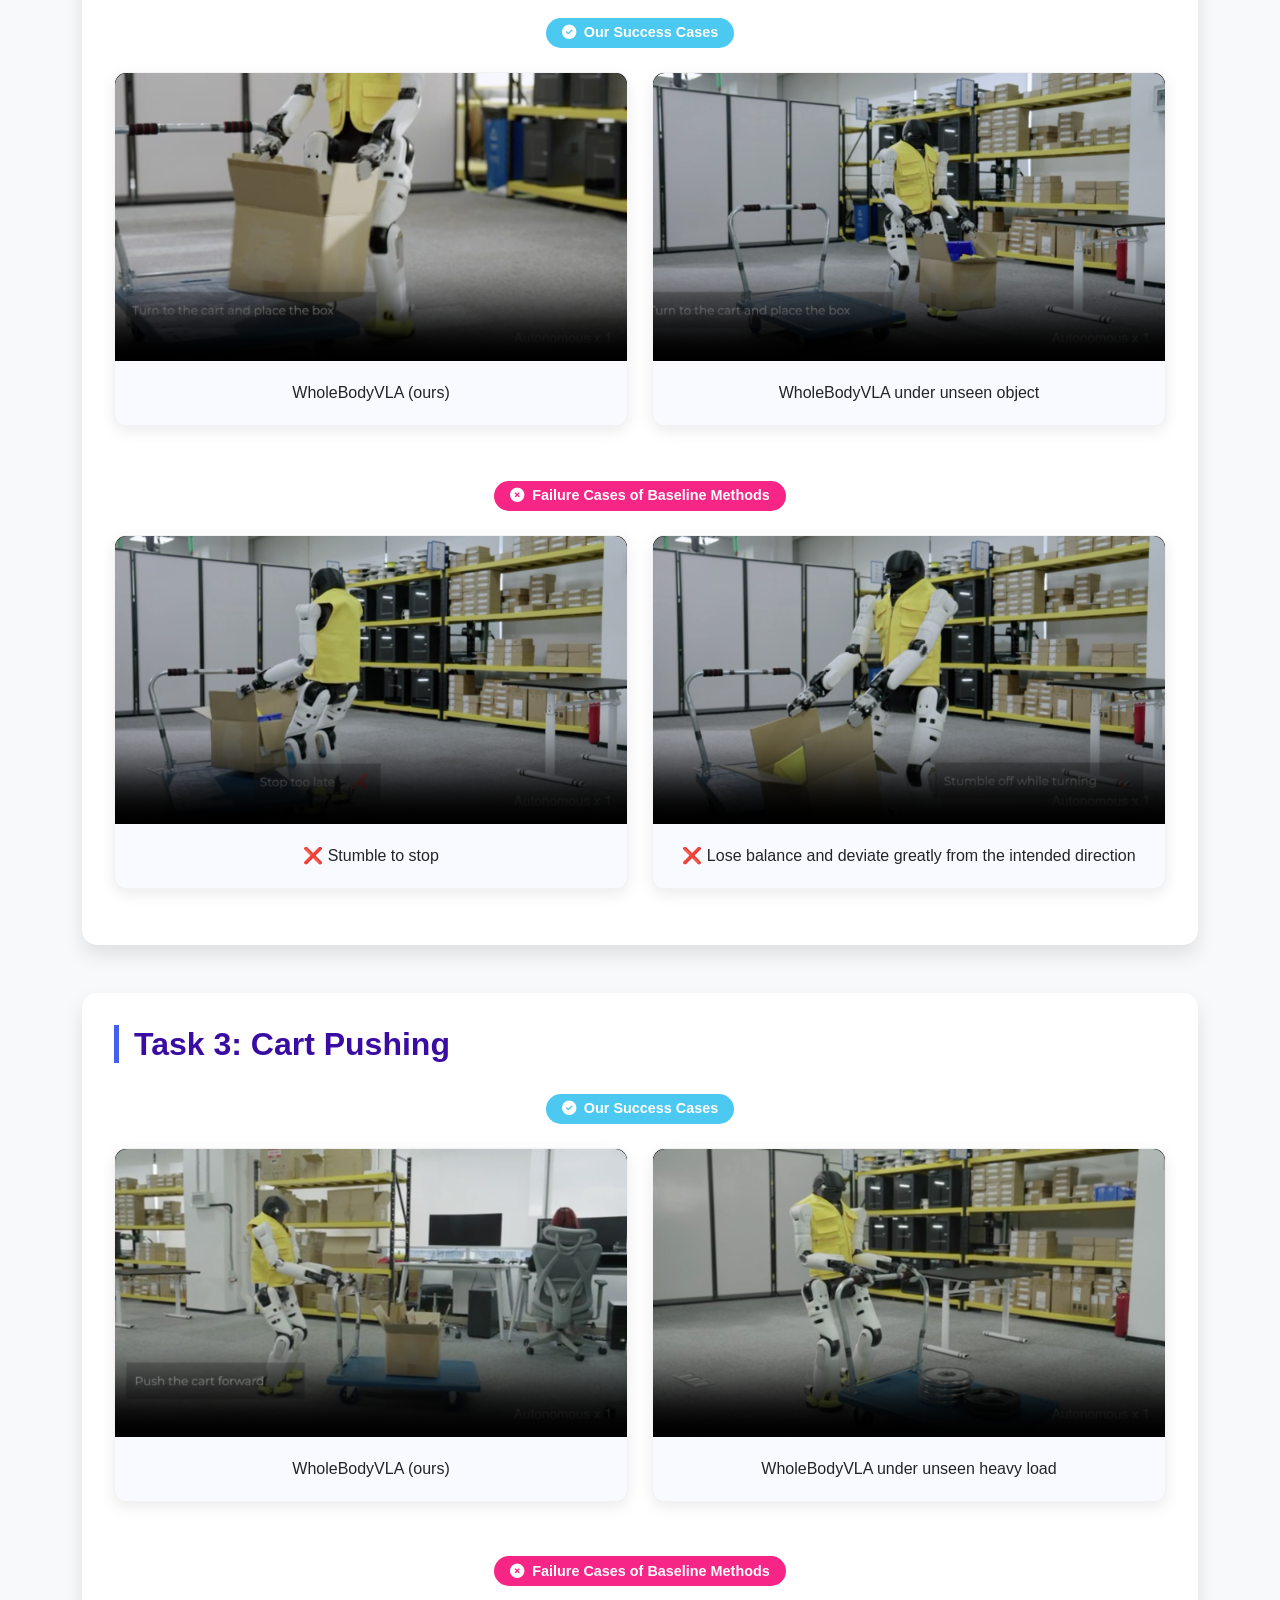
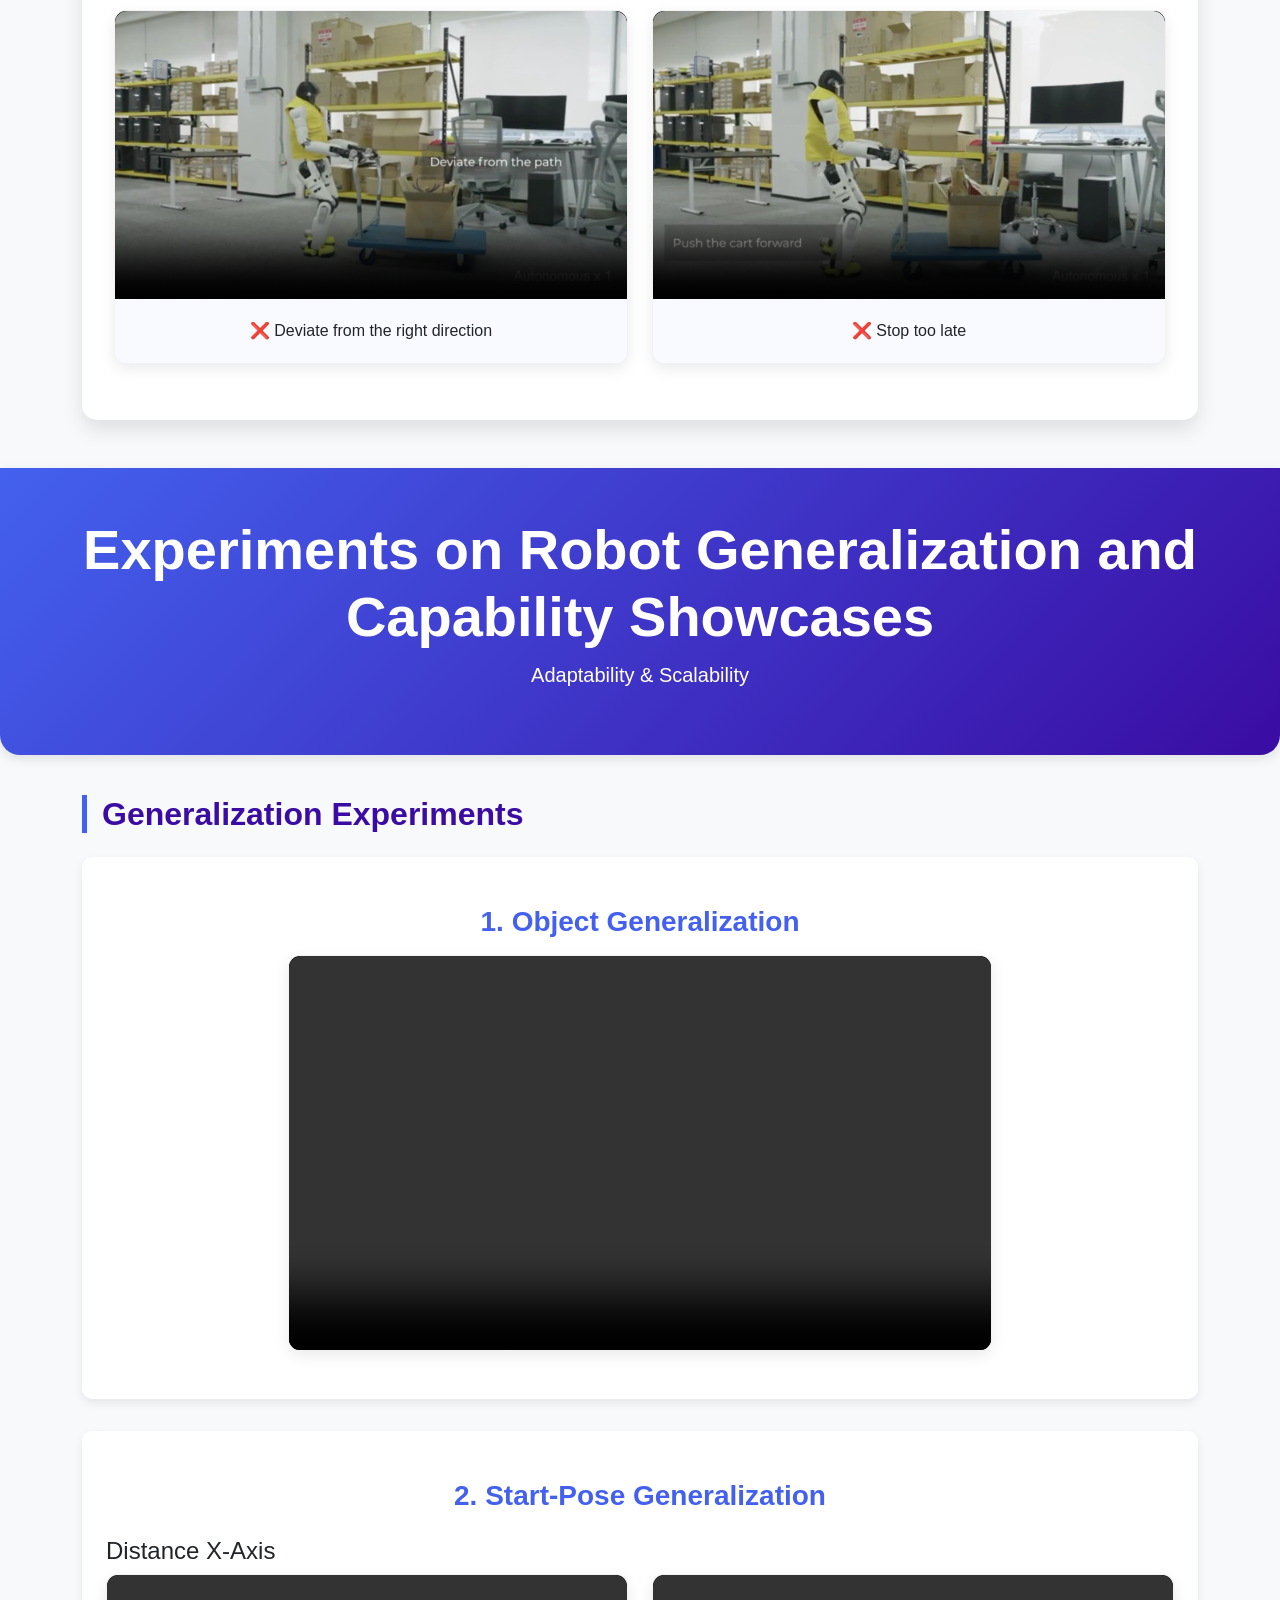
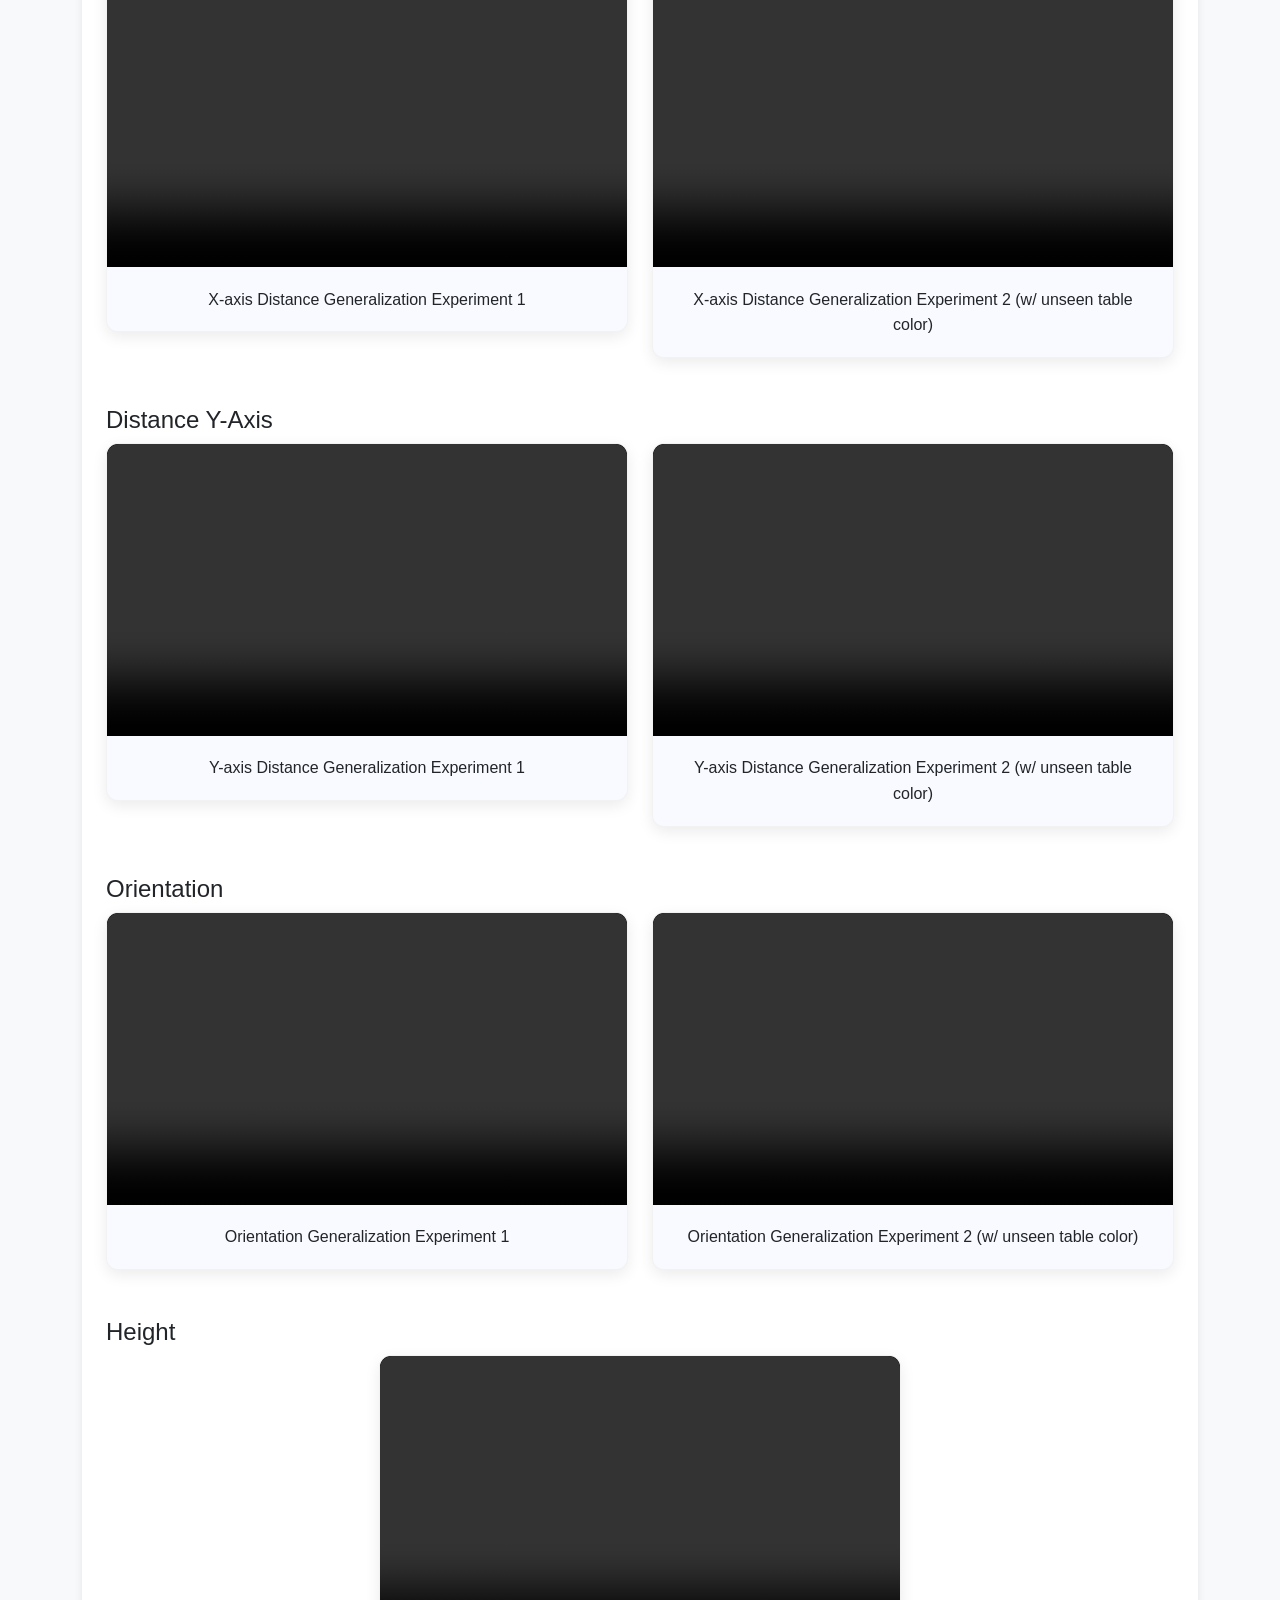
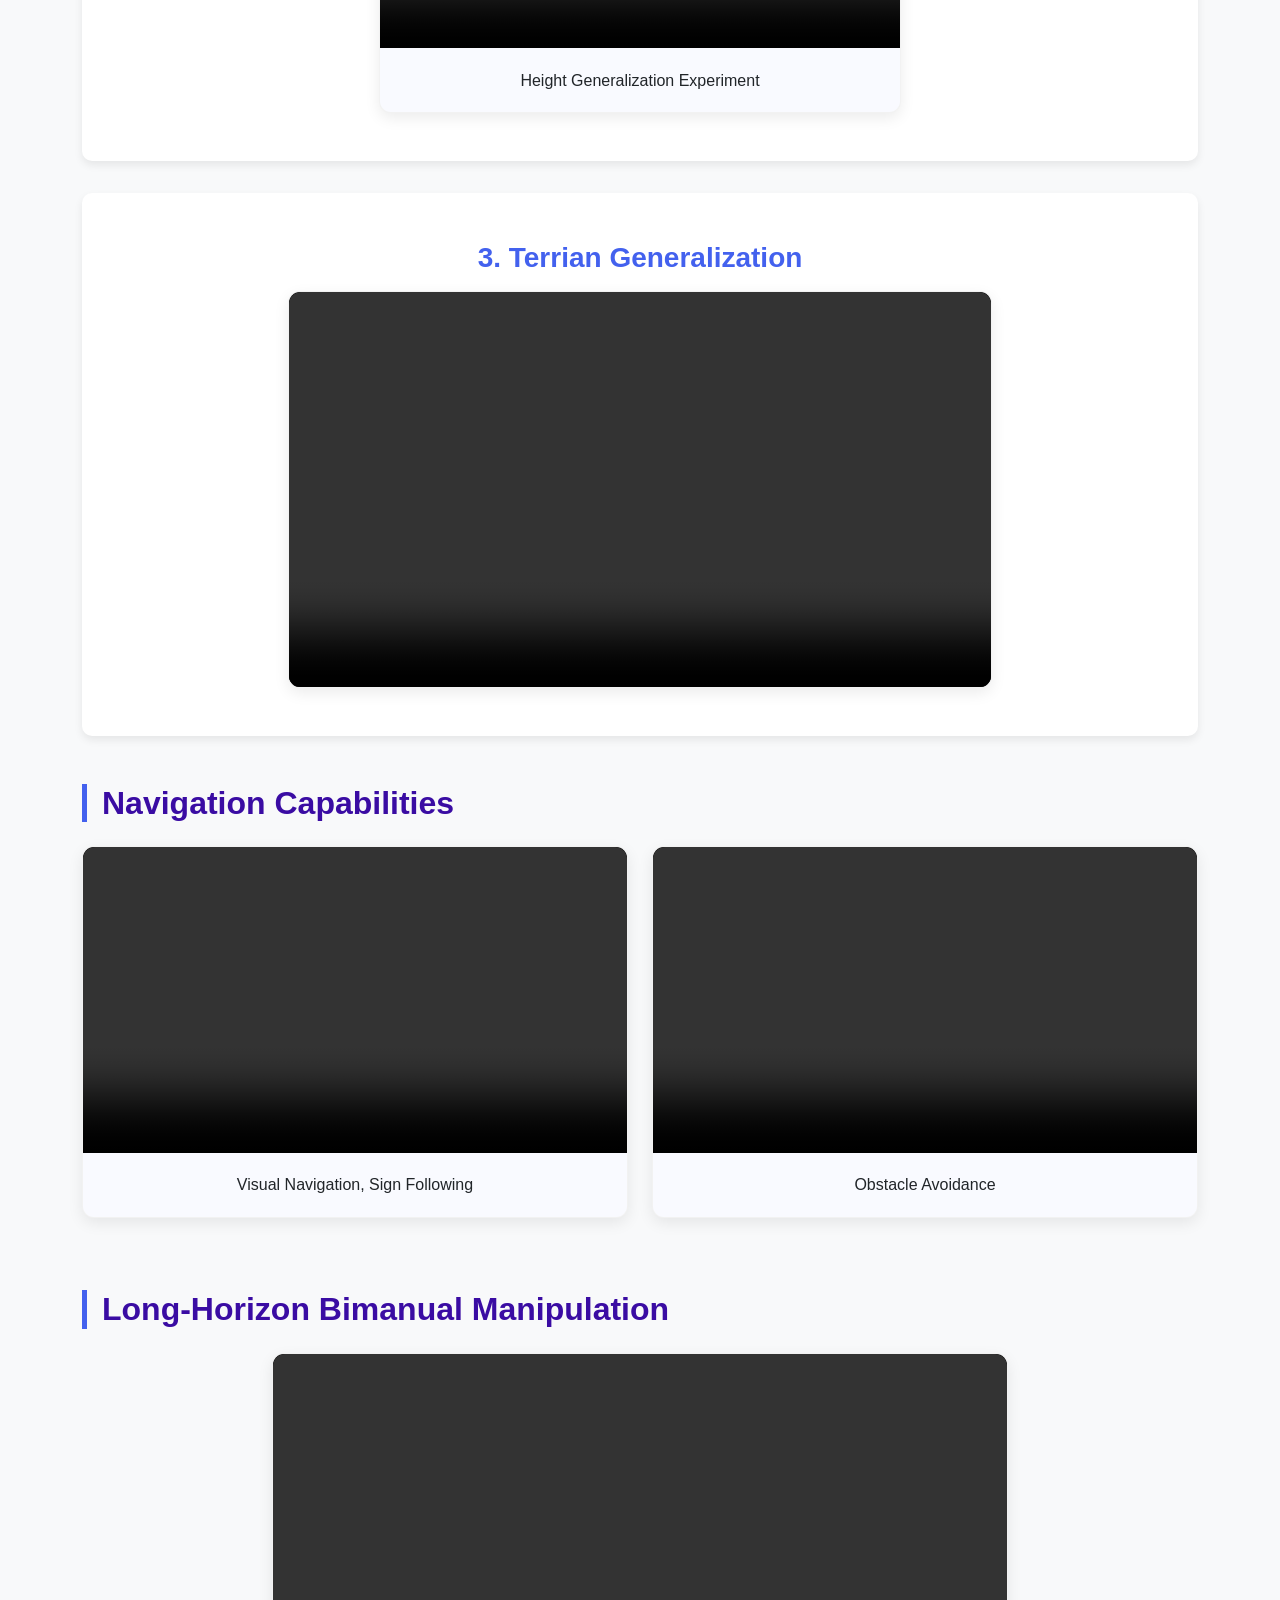
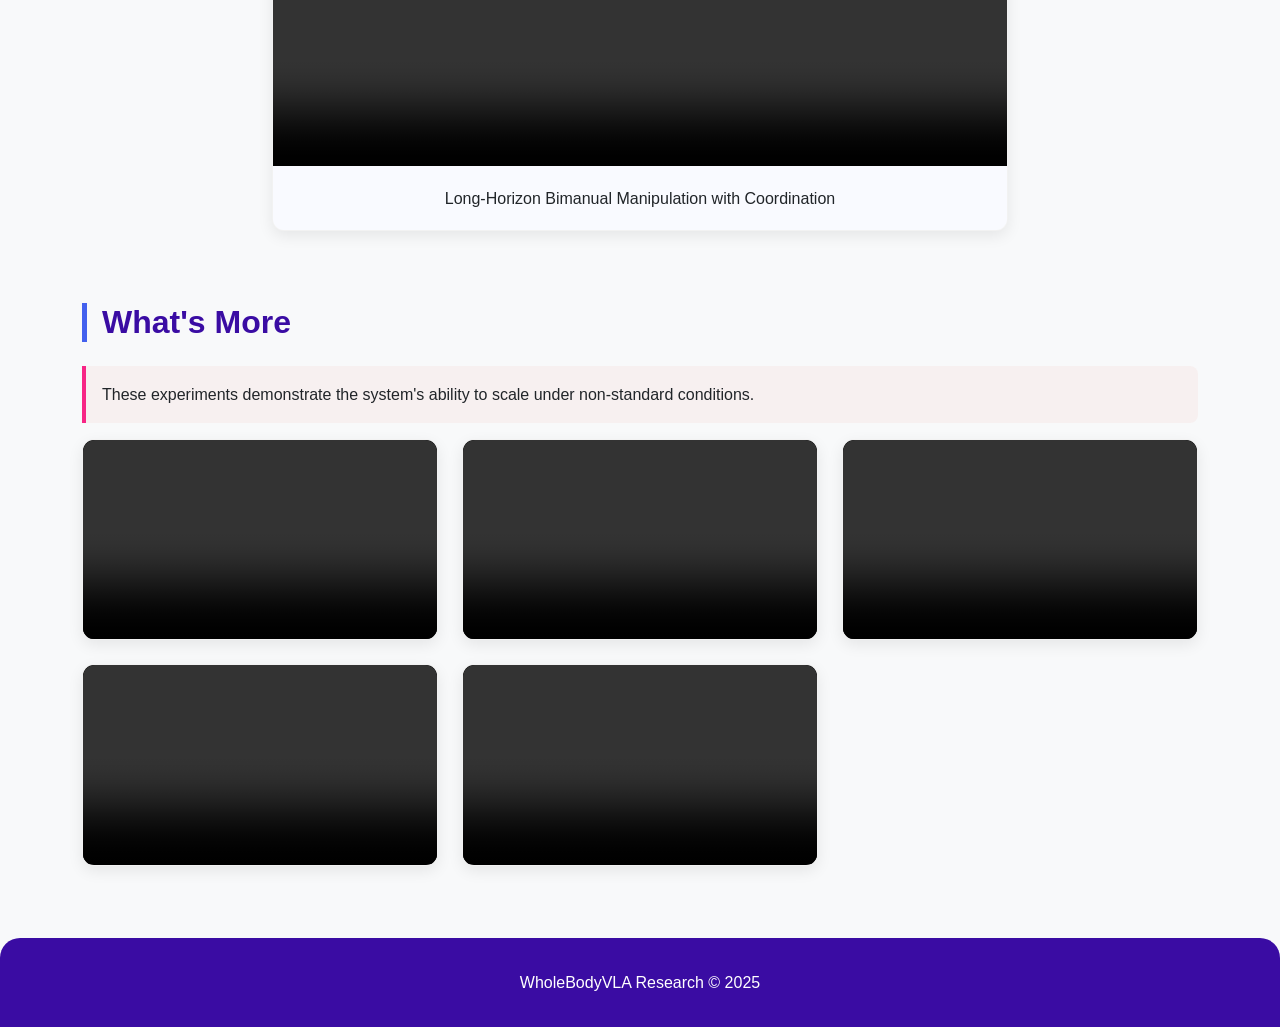
==== commit d0ca2054: "add content" ====
--- a/index.html
+++ b/index.html
@@ -326,14 +326,14 @@
     transform: translateX(2px);
   }
 </style>
-  
-<nav class="left-nav" id="leftNav">
+
+<!-- <nav class="left-nav" id="leftNav">
   <div class="left-nav-toggle" id="navToggle">
     <i class="fas fa-chevron-right" id="toggleIcon"></i>
   </div>
 
   <ul class="left-nav-menu">
-    <!-- Reviewer C1fR -->
+
     <li class="left-nav-heading">Reviewer C1fR</li>
     <li class="left-nav-subitem"><a href="#obj-gen" class="left-nav-link">Object Gen (W2 Q2 S2)</a></li>
     <li class="left-nav-subitem"><a href="#terrain-gen" class="left-nav-link">Terrain Gen (W2 Q2 S2)</a></li>
@@ -342,25 +342,22 @@
     <li class="left-nav-subitem"><a href="#long-horizon" class="left-nav-link">Long-Horizon (W2 Q2 S2)</a></li>
     <li class="left-nav-subitem"><a href="#whats-more" class="left-nav-link">More Examples (W2 Q2 S2)</a></li>
 
-    <!-- Reviewer N1iB -->
     <li class="left-nav-heading">Reviewer N1iB</li>
     <li class="left-nav-subitem"><a href="#terrain-gen" class="left-nav-link">Terrain Gen (Q4)</a></li>
     <li class="left-nav-subitem"><a href="#dist-gen" class="left-nav-link">Start-Pose Gen (W1 Q1)</a></li>
     <li class="left-nav-subitem"><a href="#long-horizon" class="left-nav-link">Long-Horizon (Q4)</a></li>
     <li class="left-nav-subitem"><a href="#whats-more" class="left-nav-link">More Examples (Q4)</a></li>
 
-    <!-- Reviewer 76f3 -->
     <li class="left-nav-heading">Reviewer 76f3</li>
     <li class="left-nav-subitem"><a href="#obj-gen" class="left-nav-link">Object Gen (W1)</a></li>
     <li class="left-nav-subitem"><a href="#whats-more" class="left-nav-link">More (W1 W2)</a></li>
 
-    <!-- Reviewer 1asV -->
     <li class="left-nav-heading">Reviewer 1asV</li>
     <li class="left-nav-subitem"><a href="#terrain-gen" class="left-nav-link">Terrain Gen (W2)</a></li>
     <li class="left-nav-subitem"><a href="#long-horizon" class="left-nav-link">Long-Horizon (W2 W3)</a></li>
     <li class="left-nav-subitem"><a href="#whats-more" class="left-nav-link">More (W2)</a></li>
   </ul>
-</nav>
+</nav> -->
 
 
   <!-- Hero Section -->
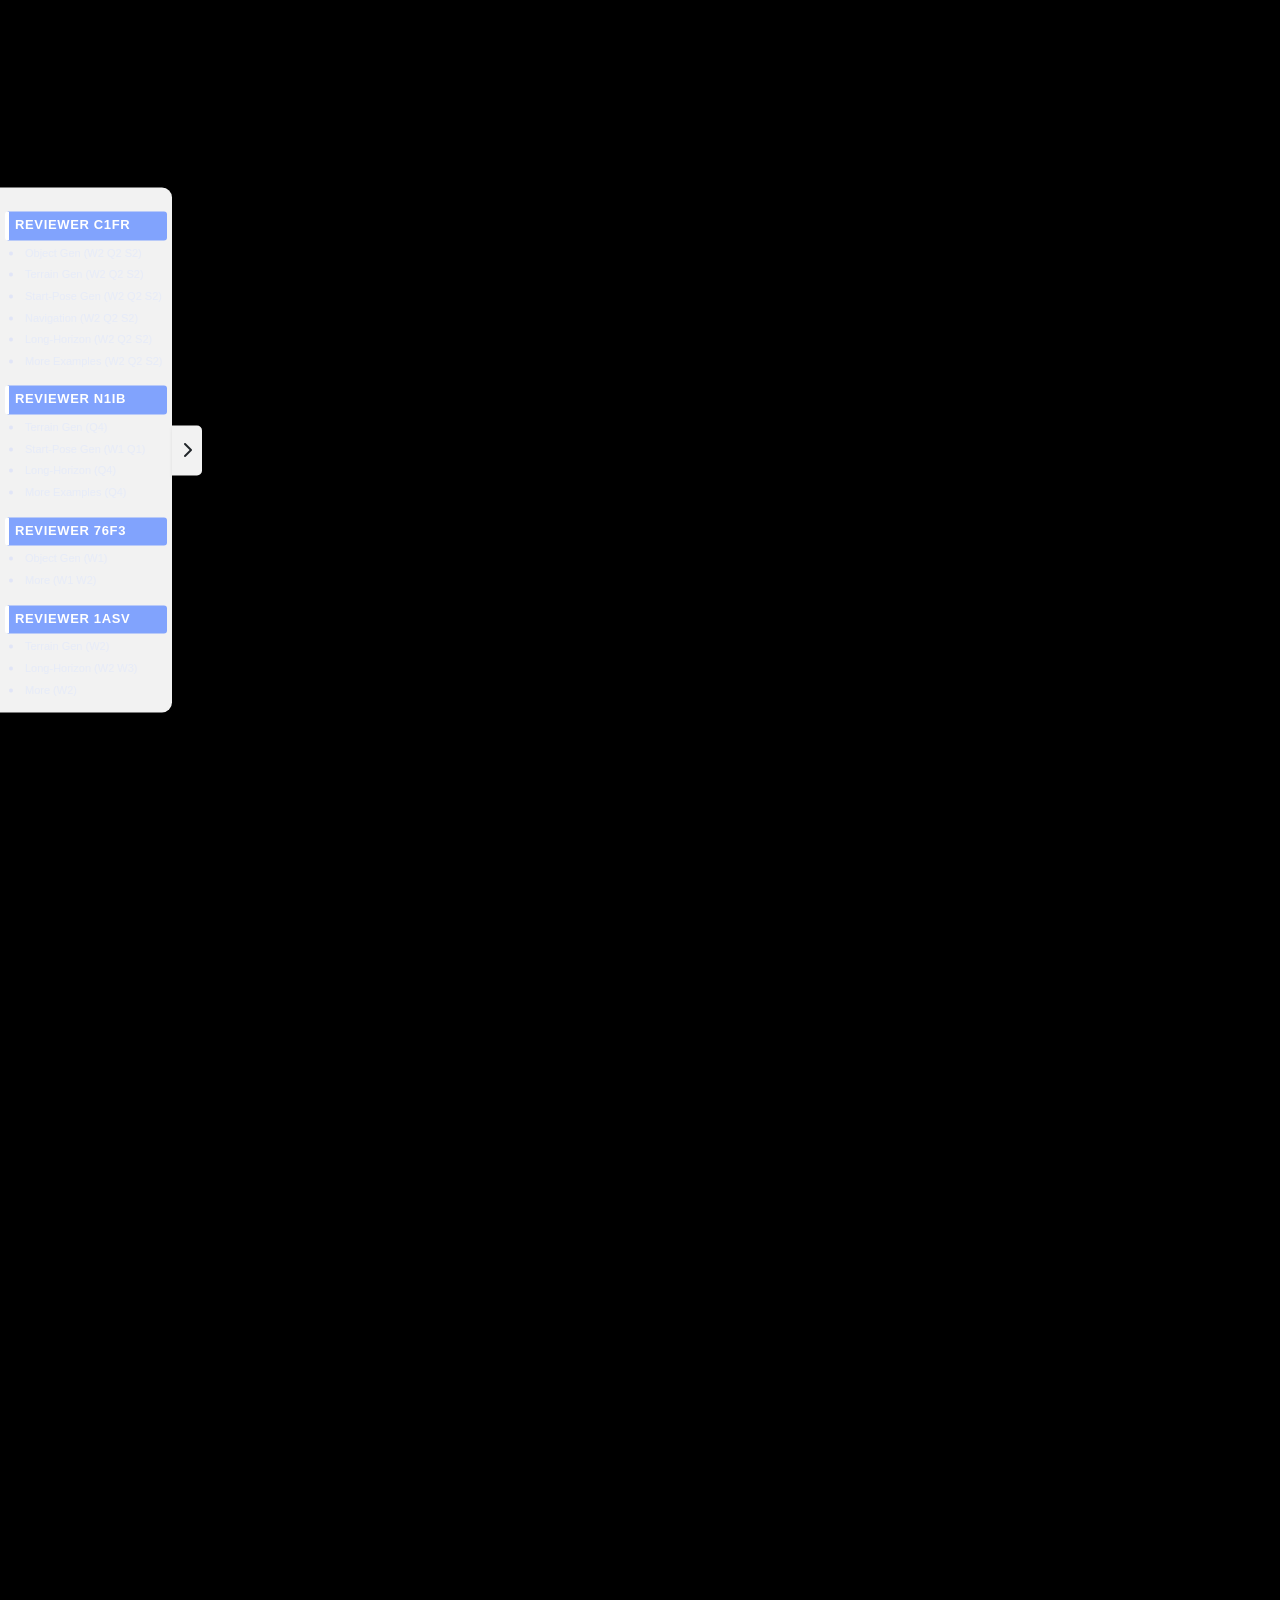
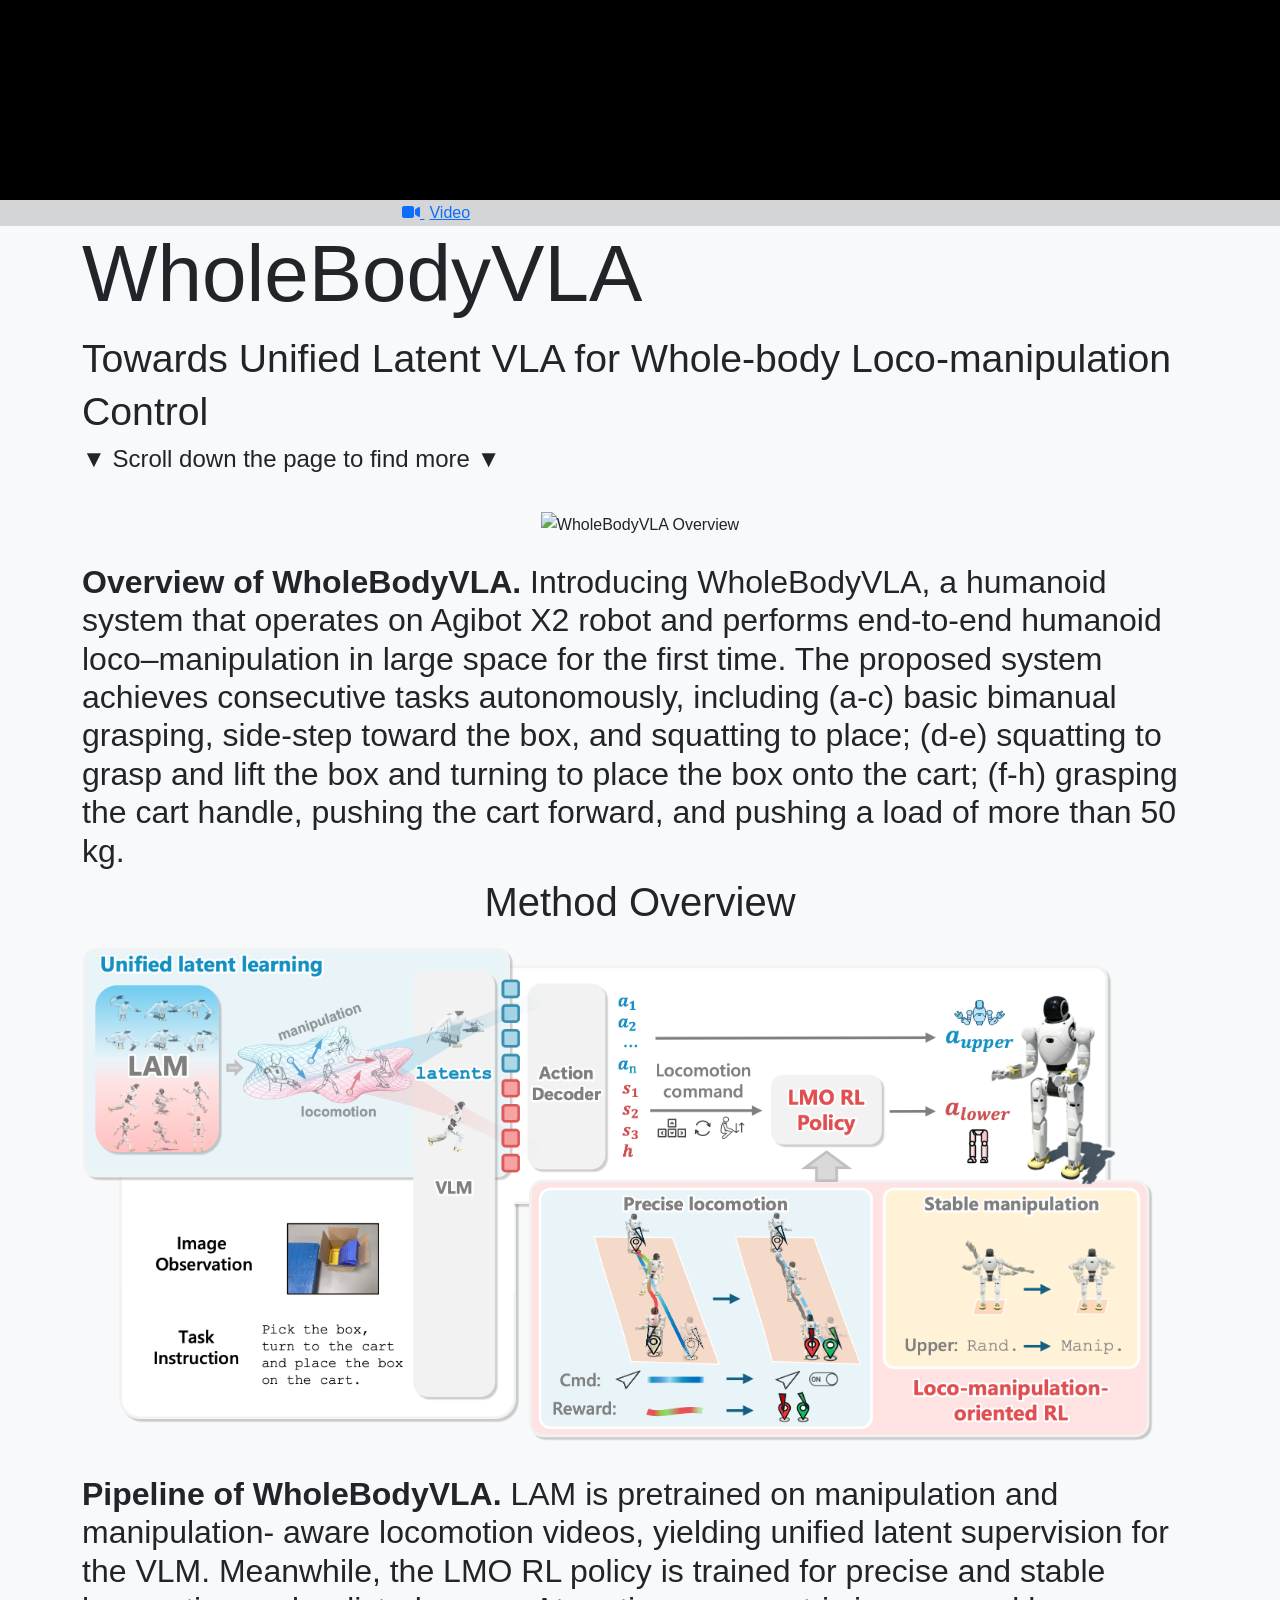
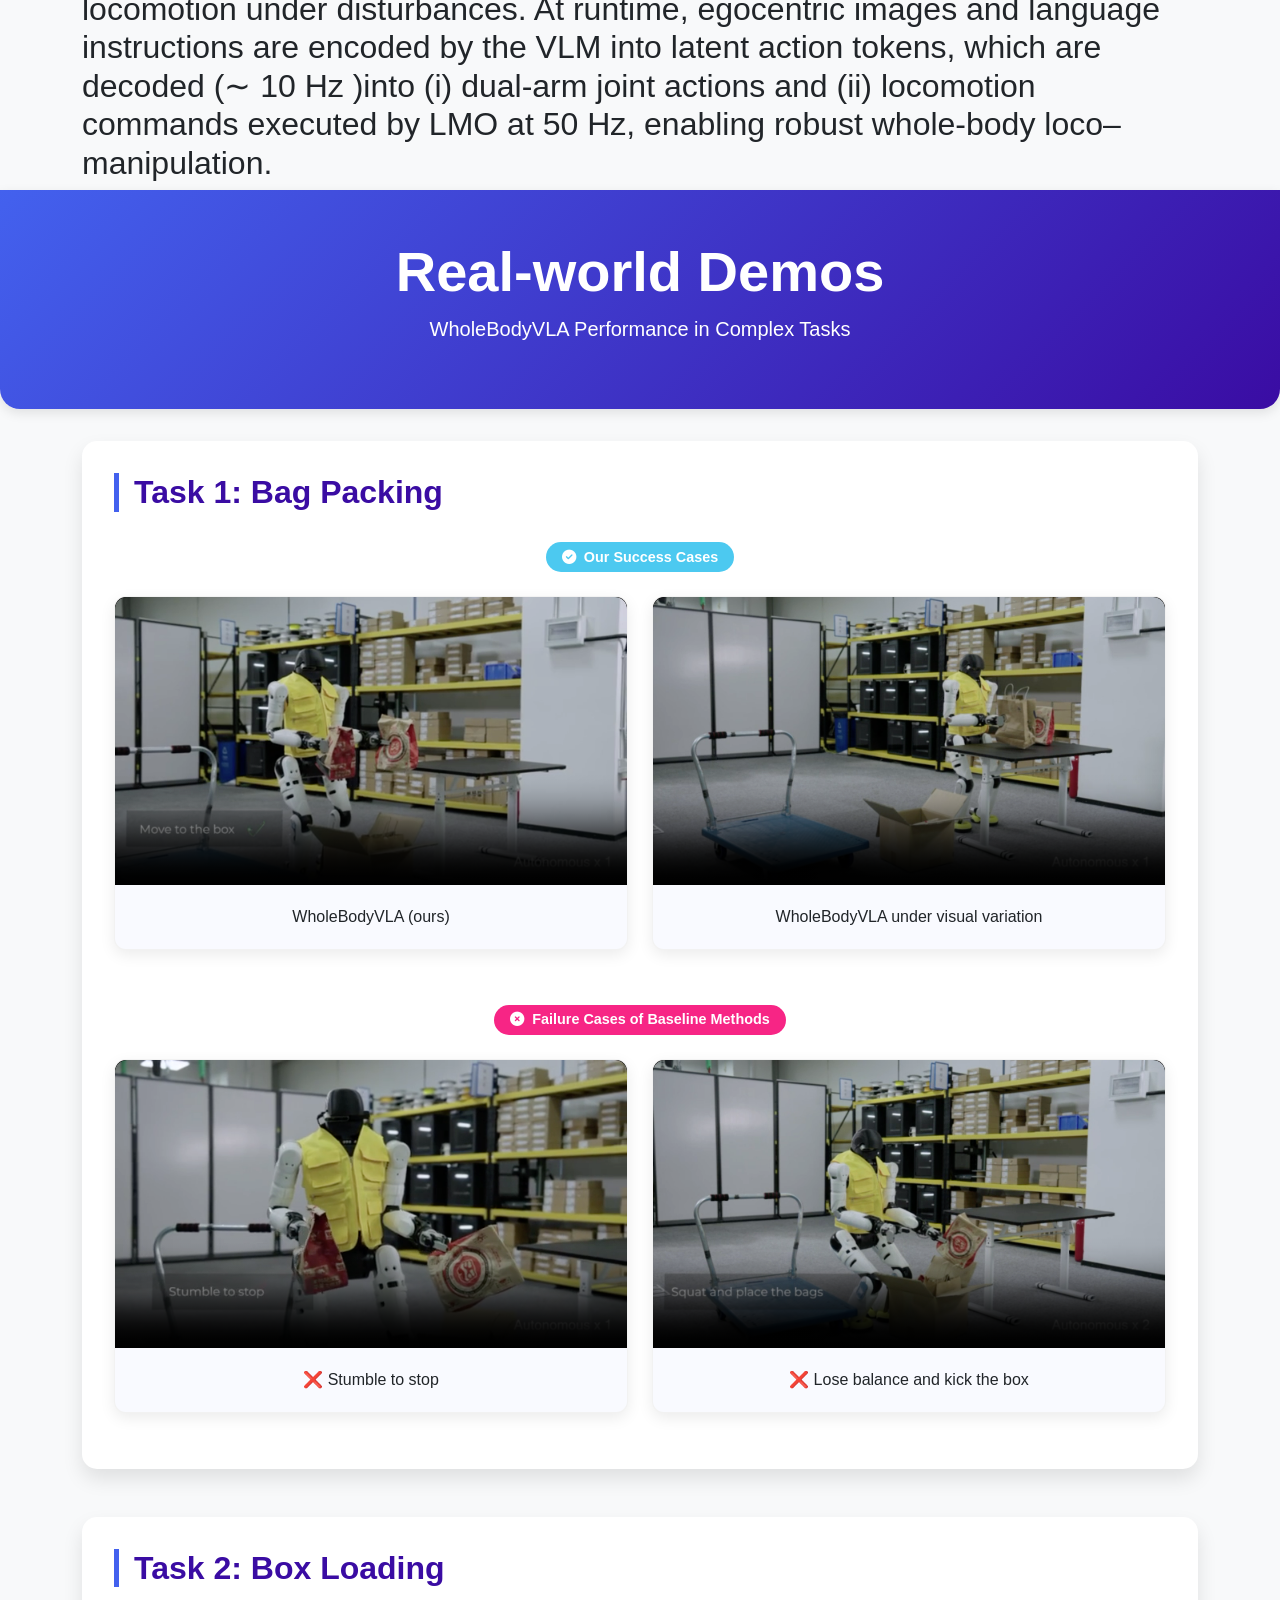
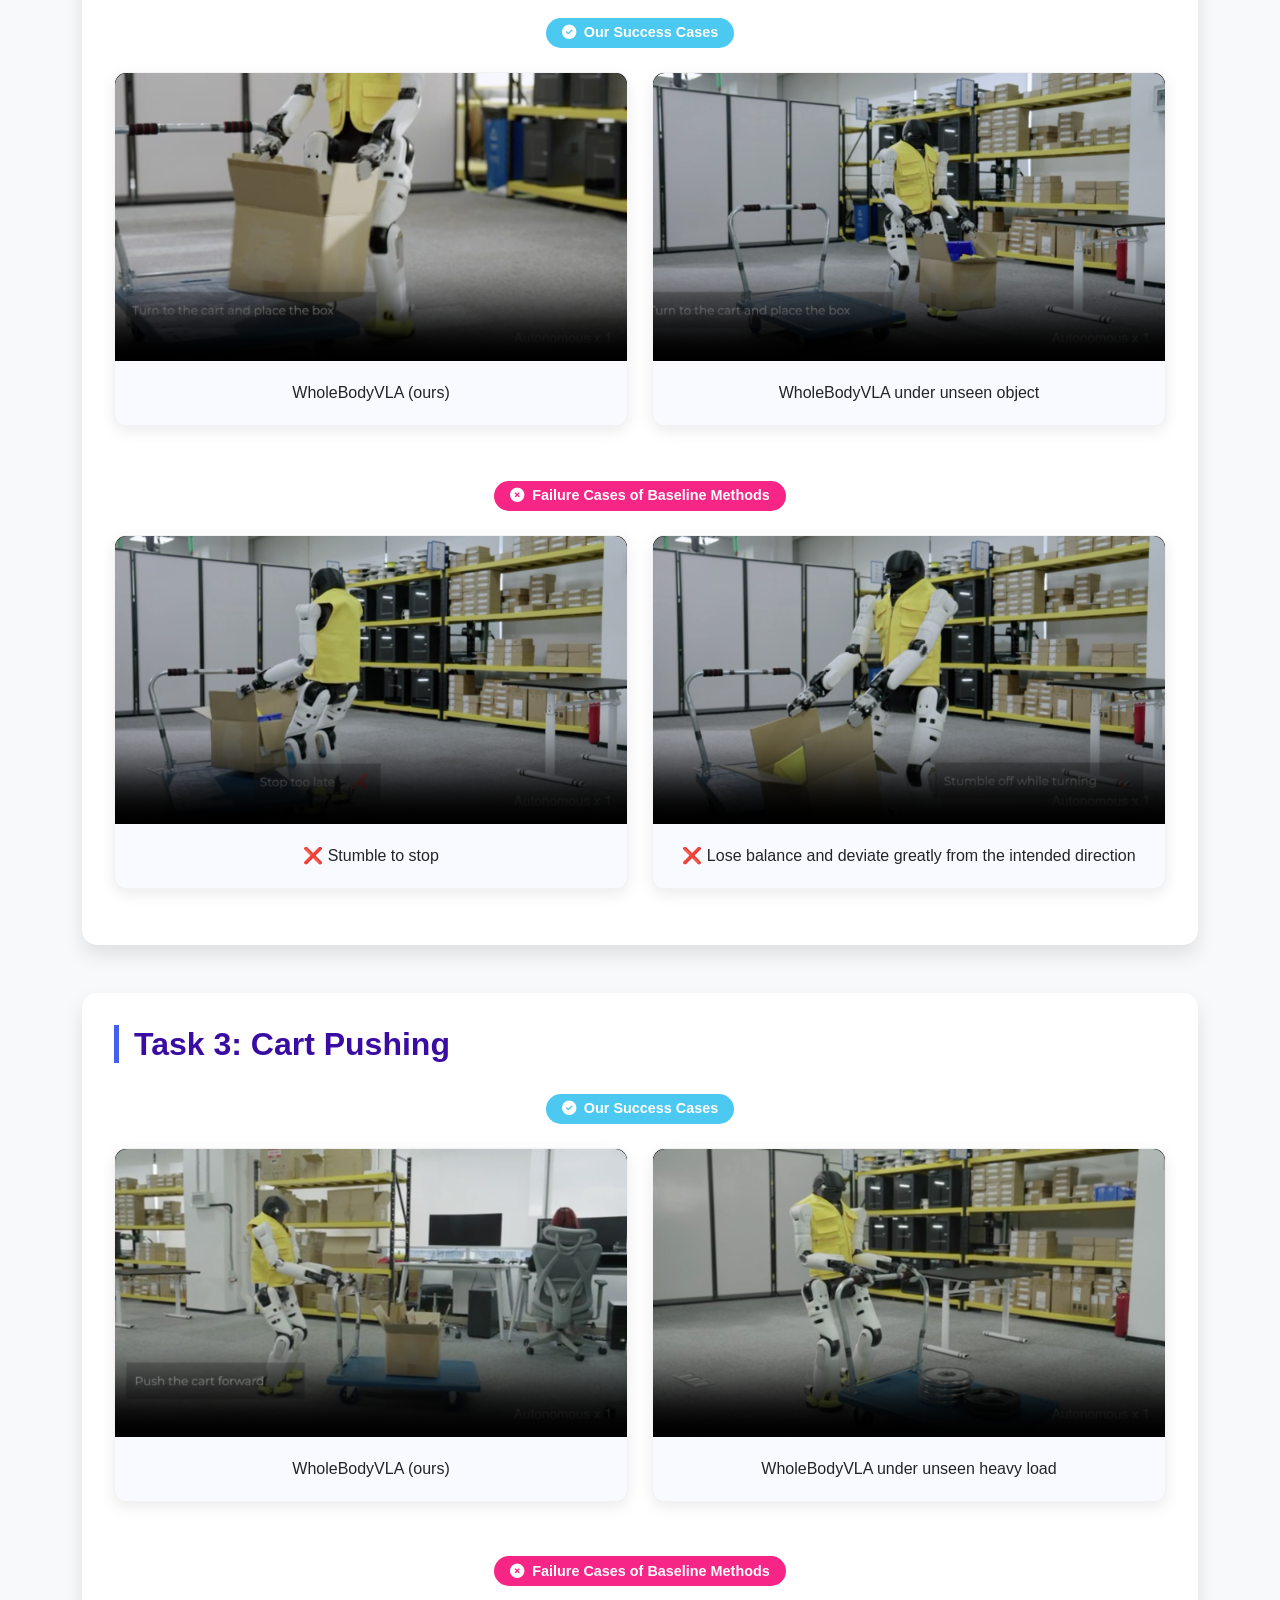
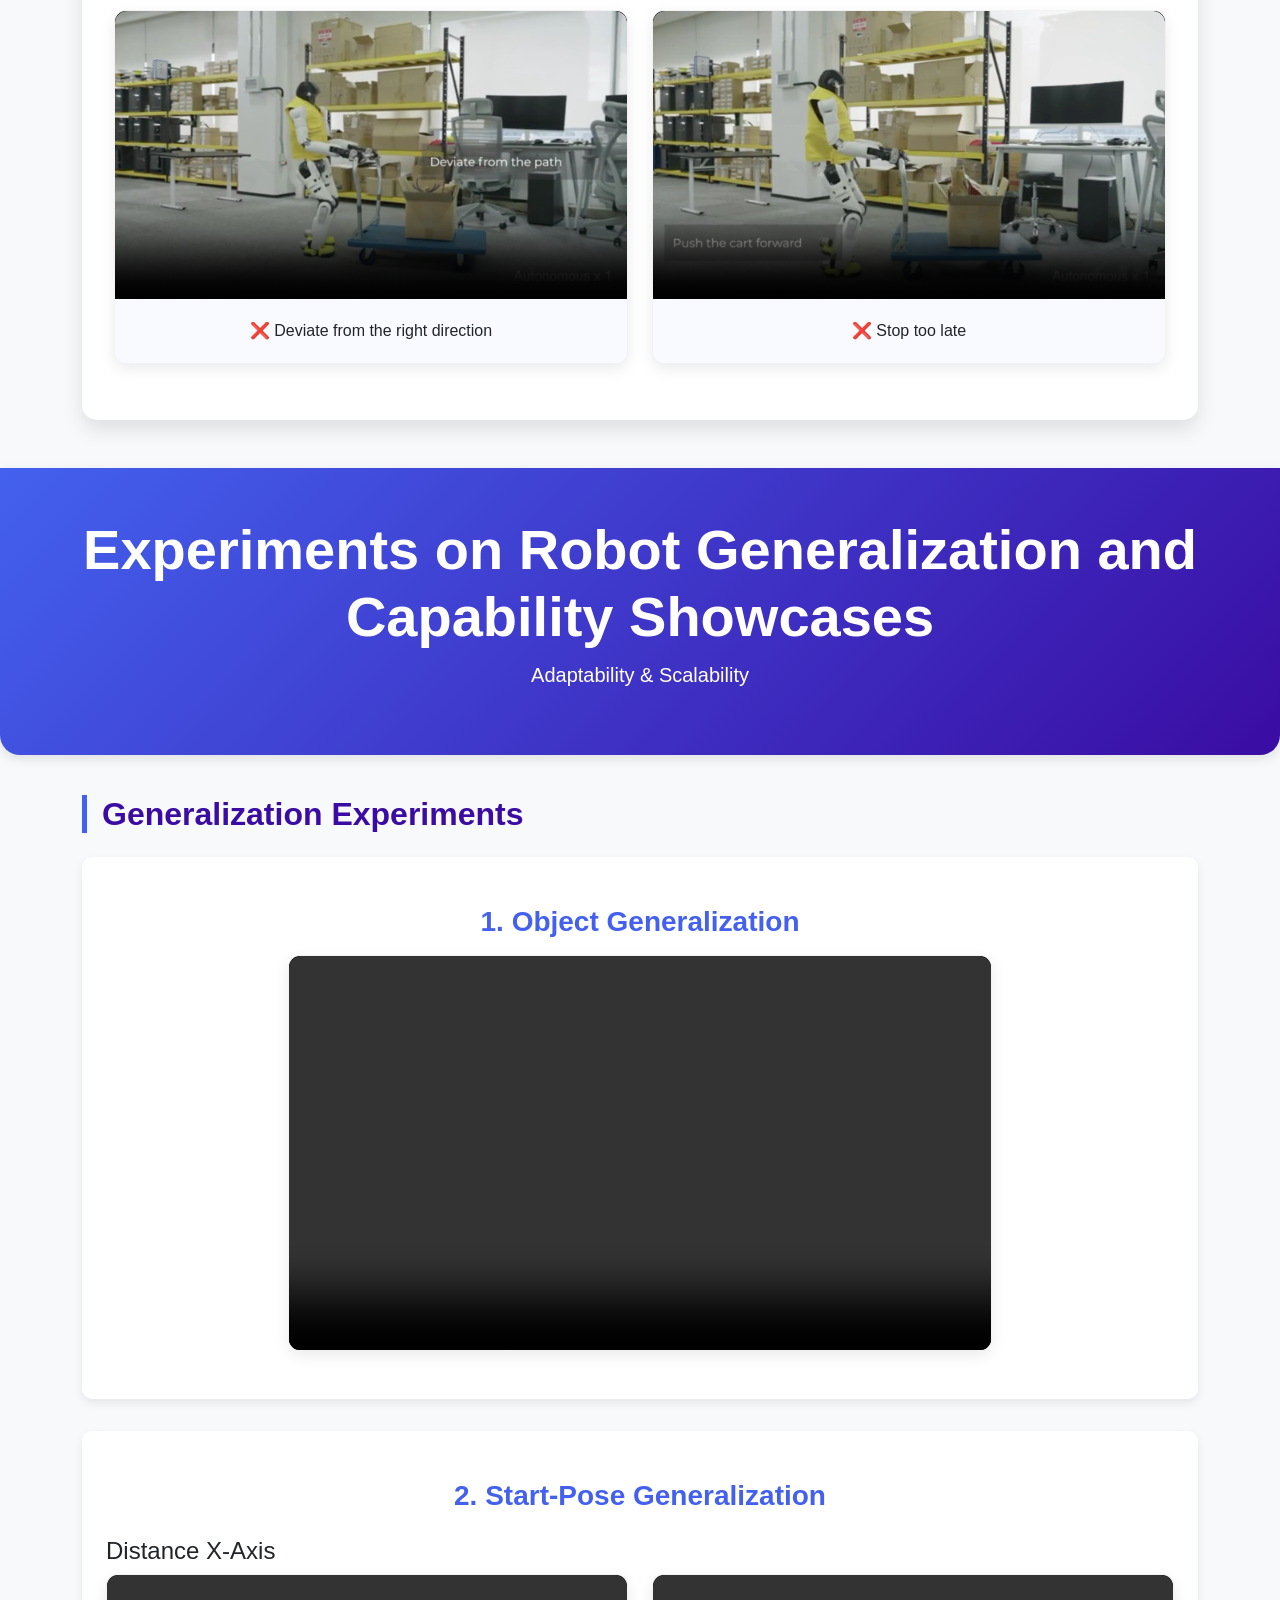
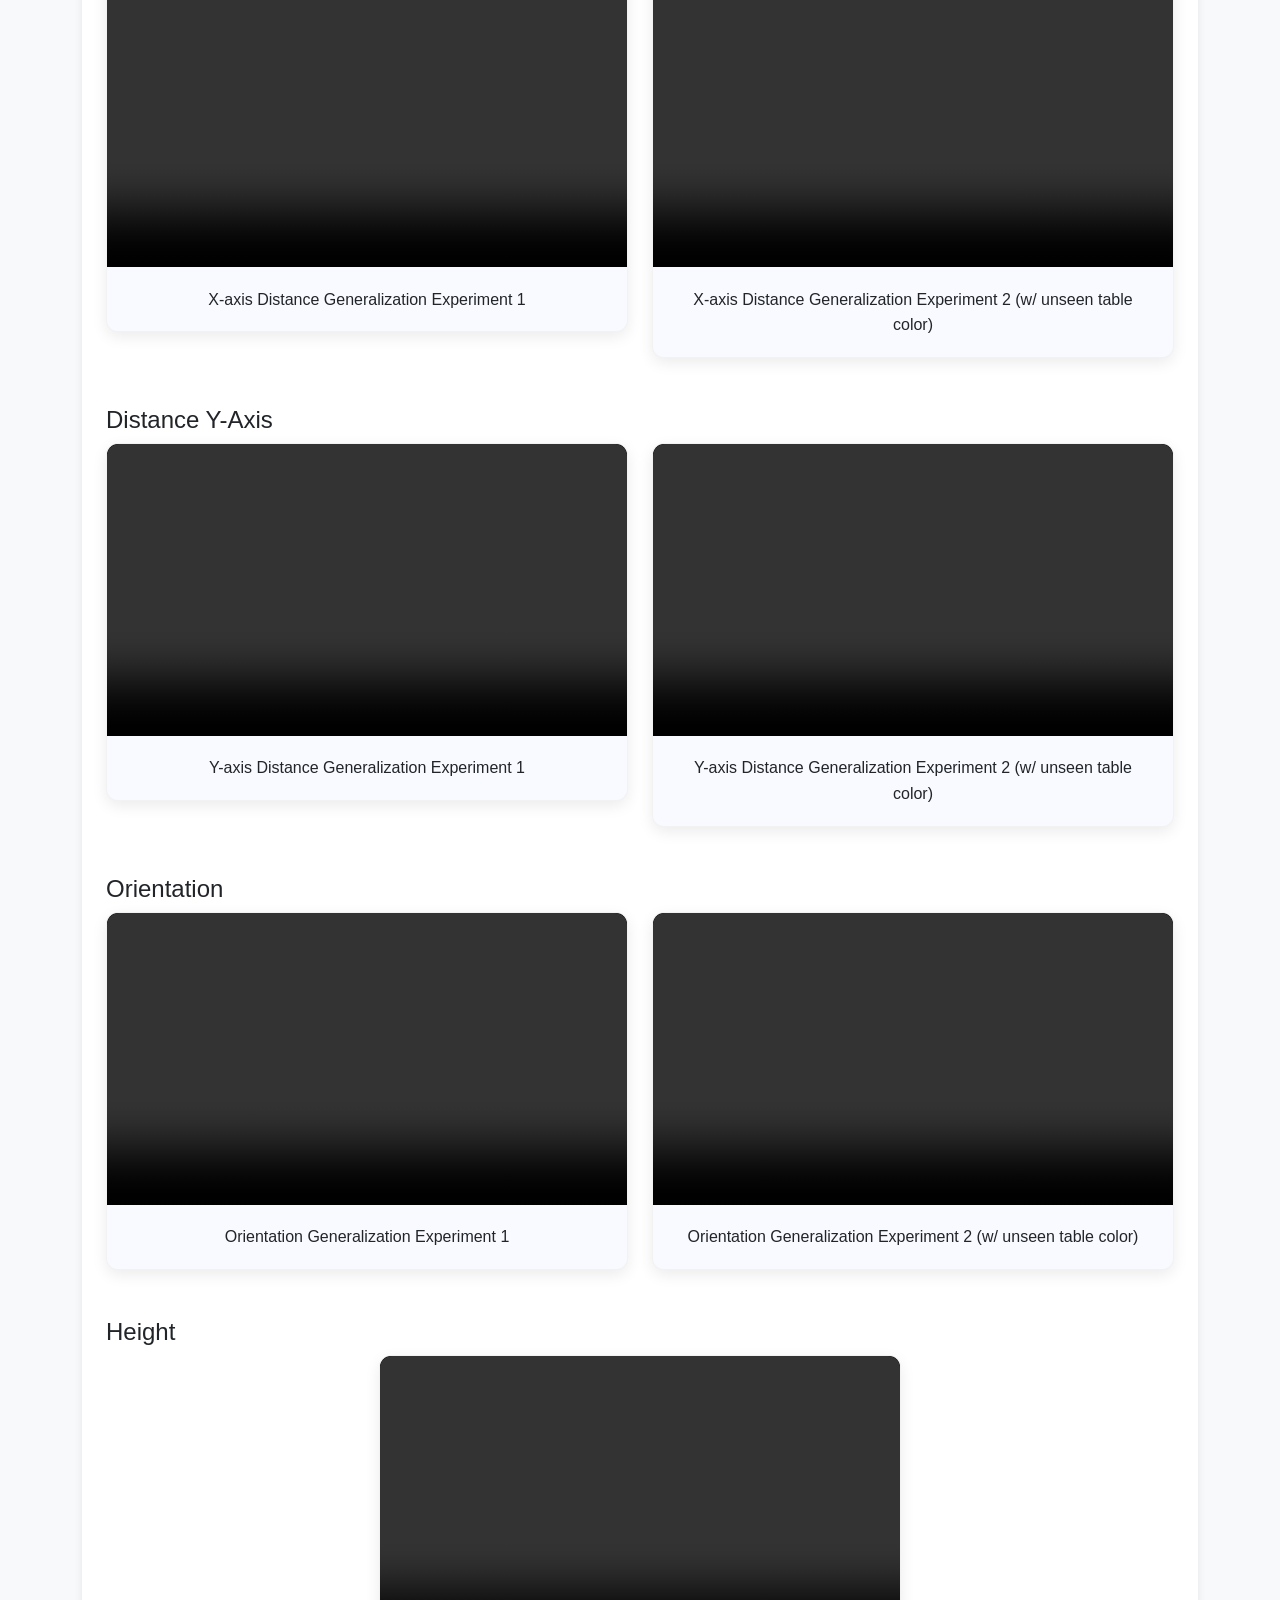
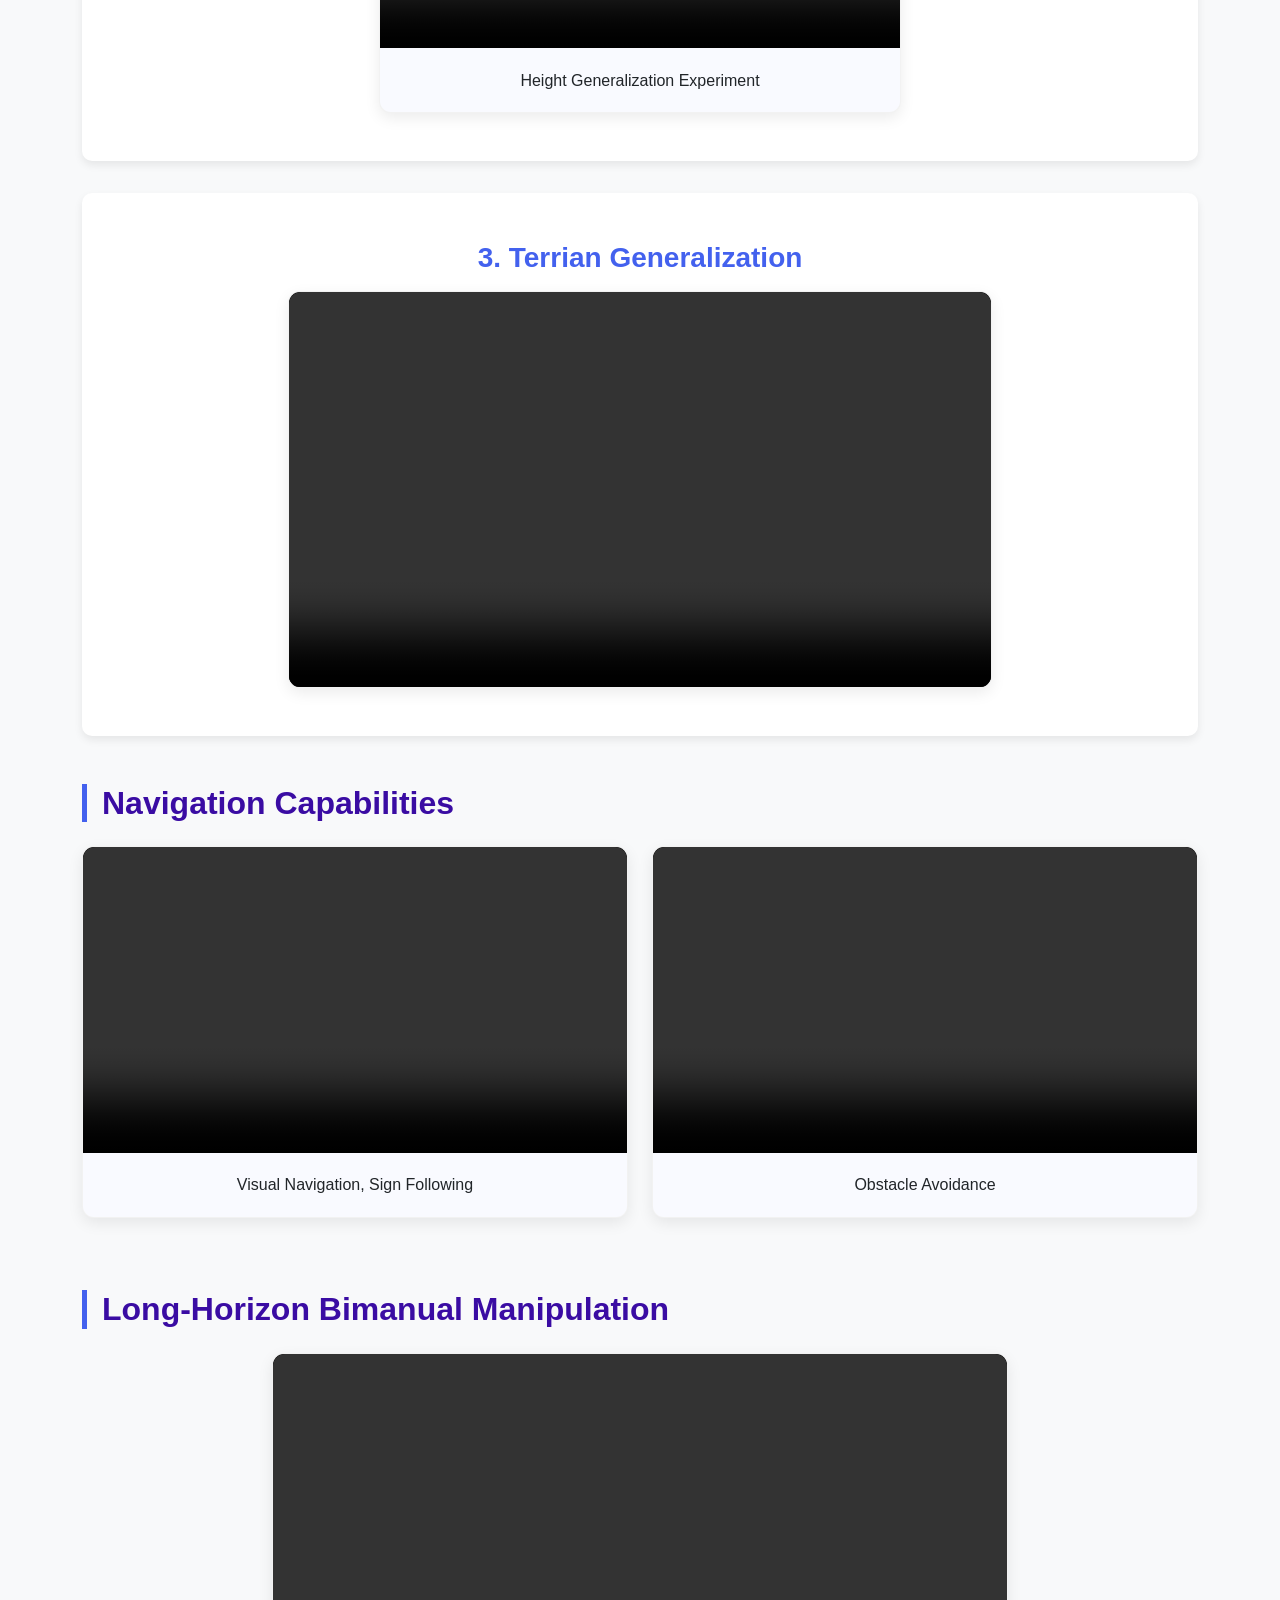
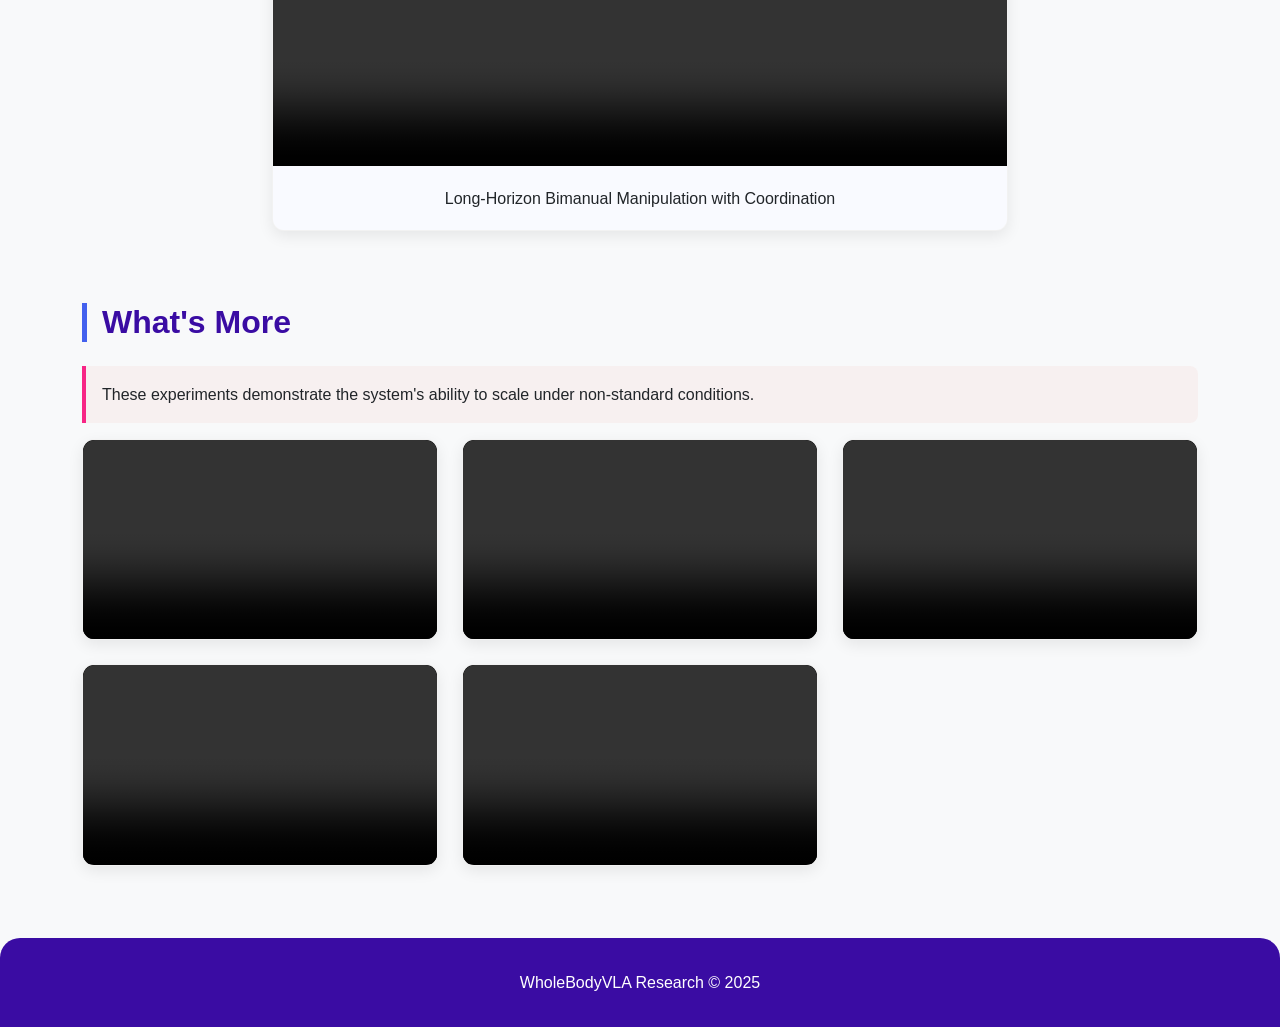
==== commit 4eebd389: "add content" ====
--- a/index.html
+++ b/index.html
@@ -327,7 +327,7 @@
   }
 </style>
 
-<!-- <nav class="left-nav" id="leftNav">
+<nav class="left-nav" id="leftNav">
   <div class="left-nav-toggle" id="navToggle">
     <i class="fas fa-chevron-right" id="toggleIcon"></i>
   </div>
@@ -357,7 +357,7 @@
     <li class="left-nav-subitem"><a href="#long-horizon" class="left-nav-link">Long-Horizon (W2 W3)</a></li>
     <li class="left-nav-subitem"><a href="#whats-more" class="left-nav-link">More (W2)</a></li>
   </ul>
-</nav> -->
+</nav>
 
 
   <!-- Hero Section -->
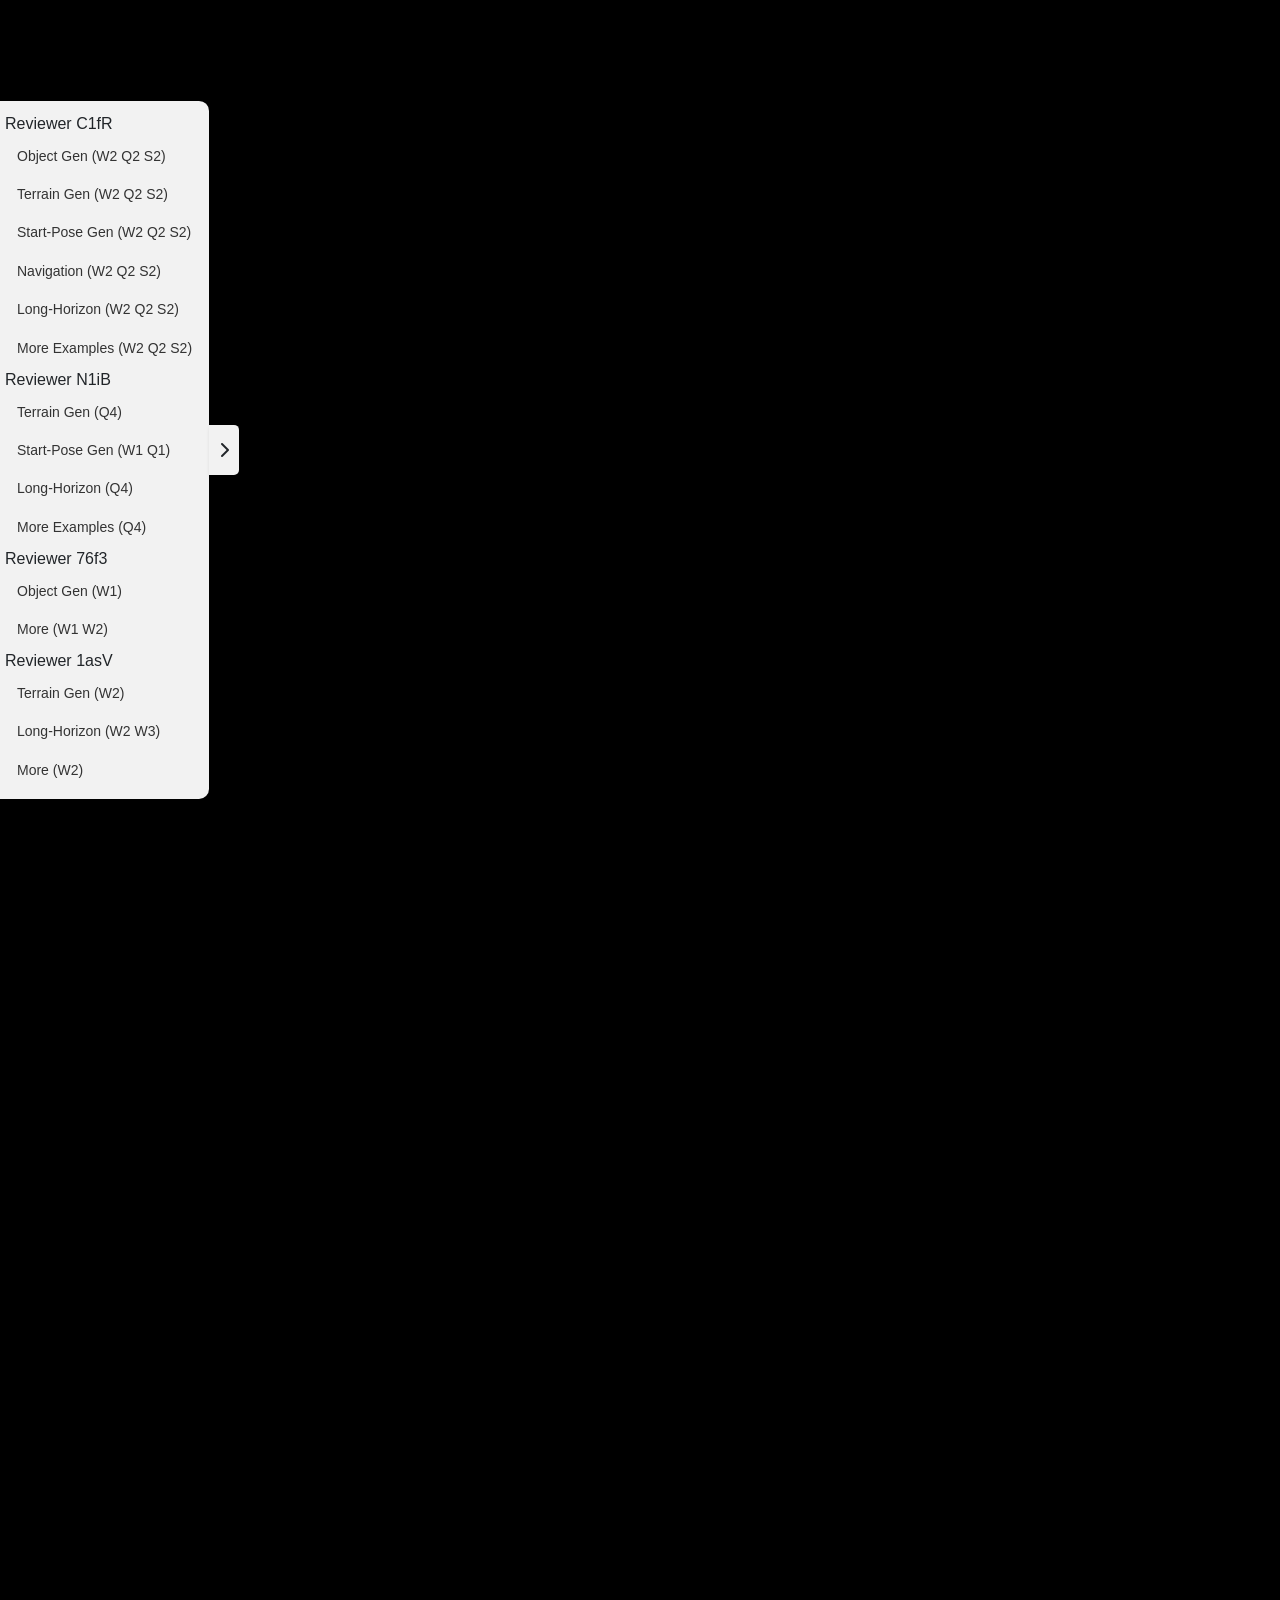
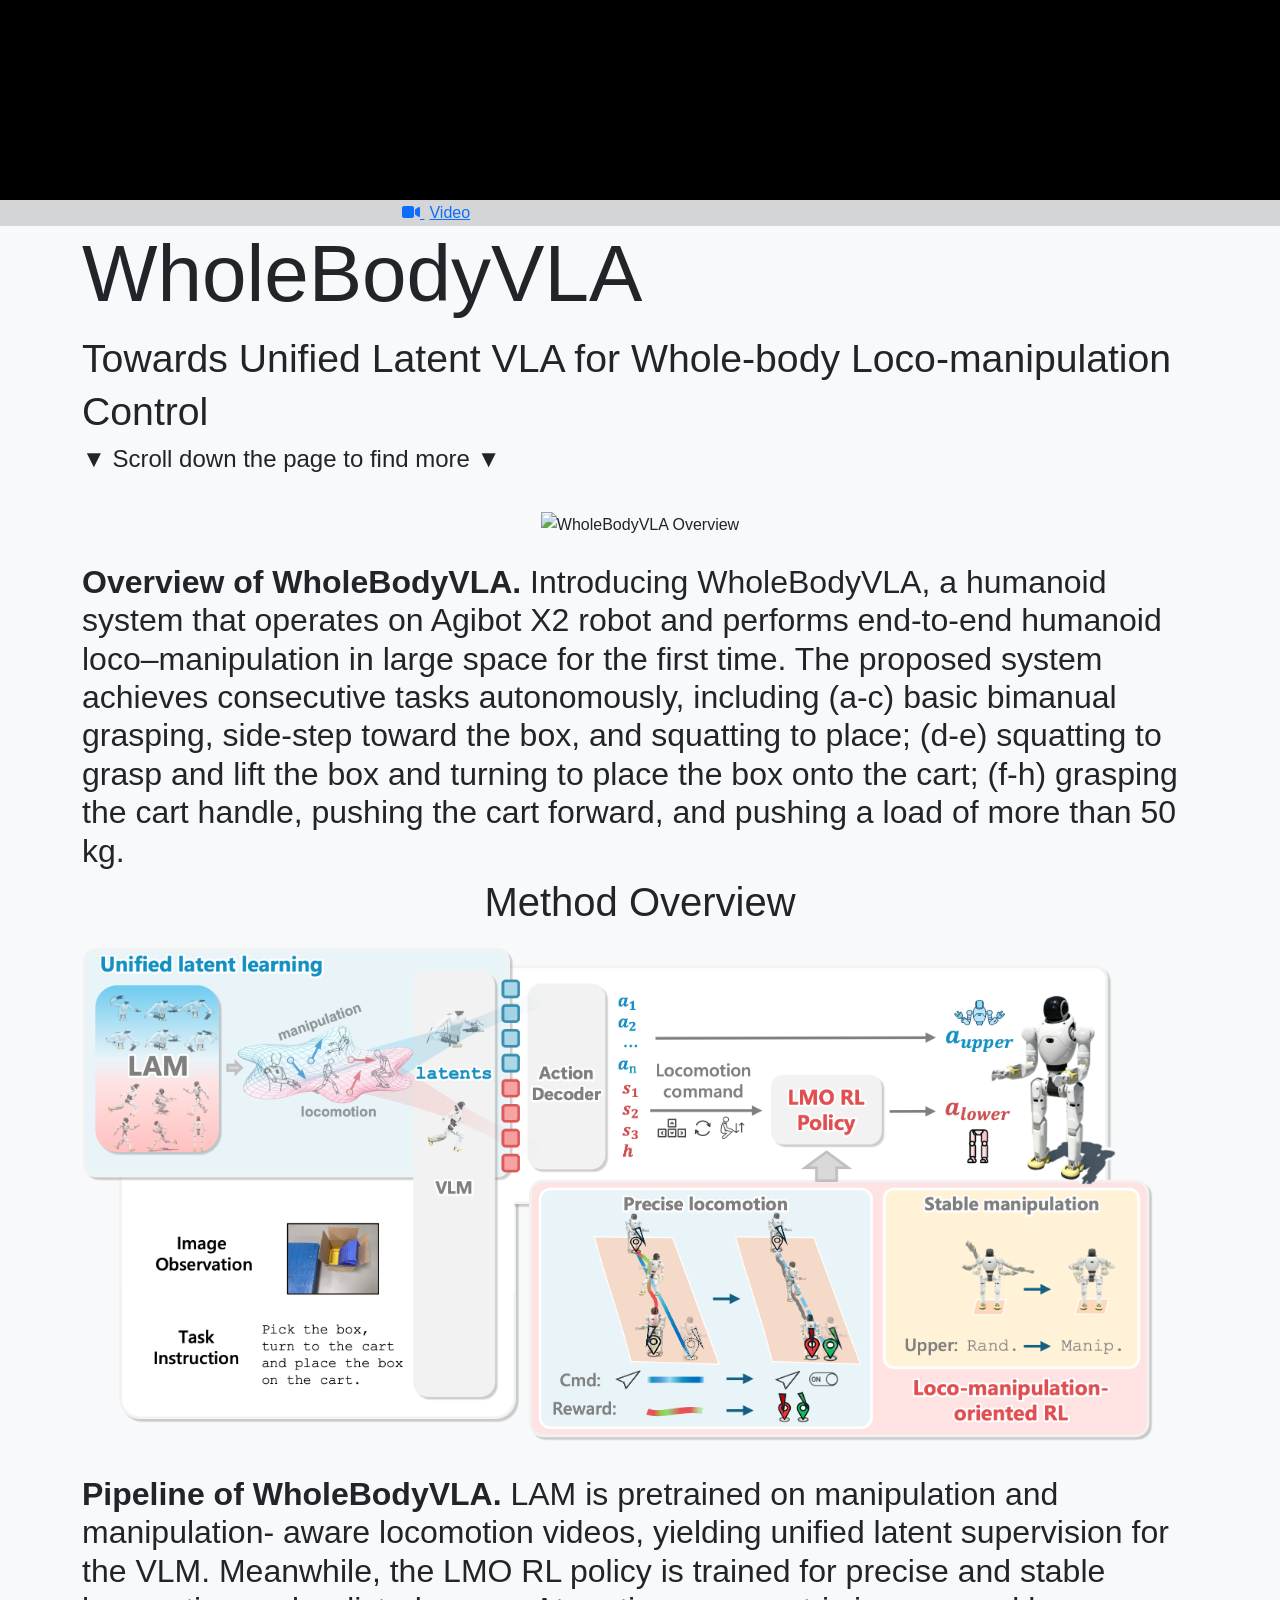
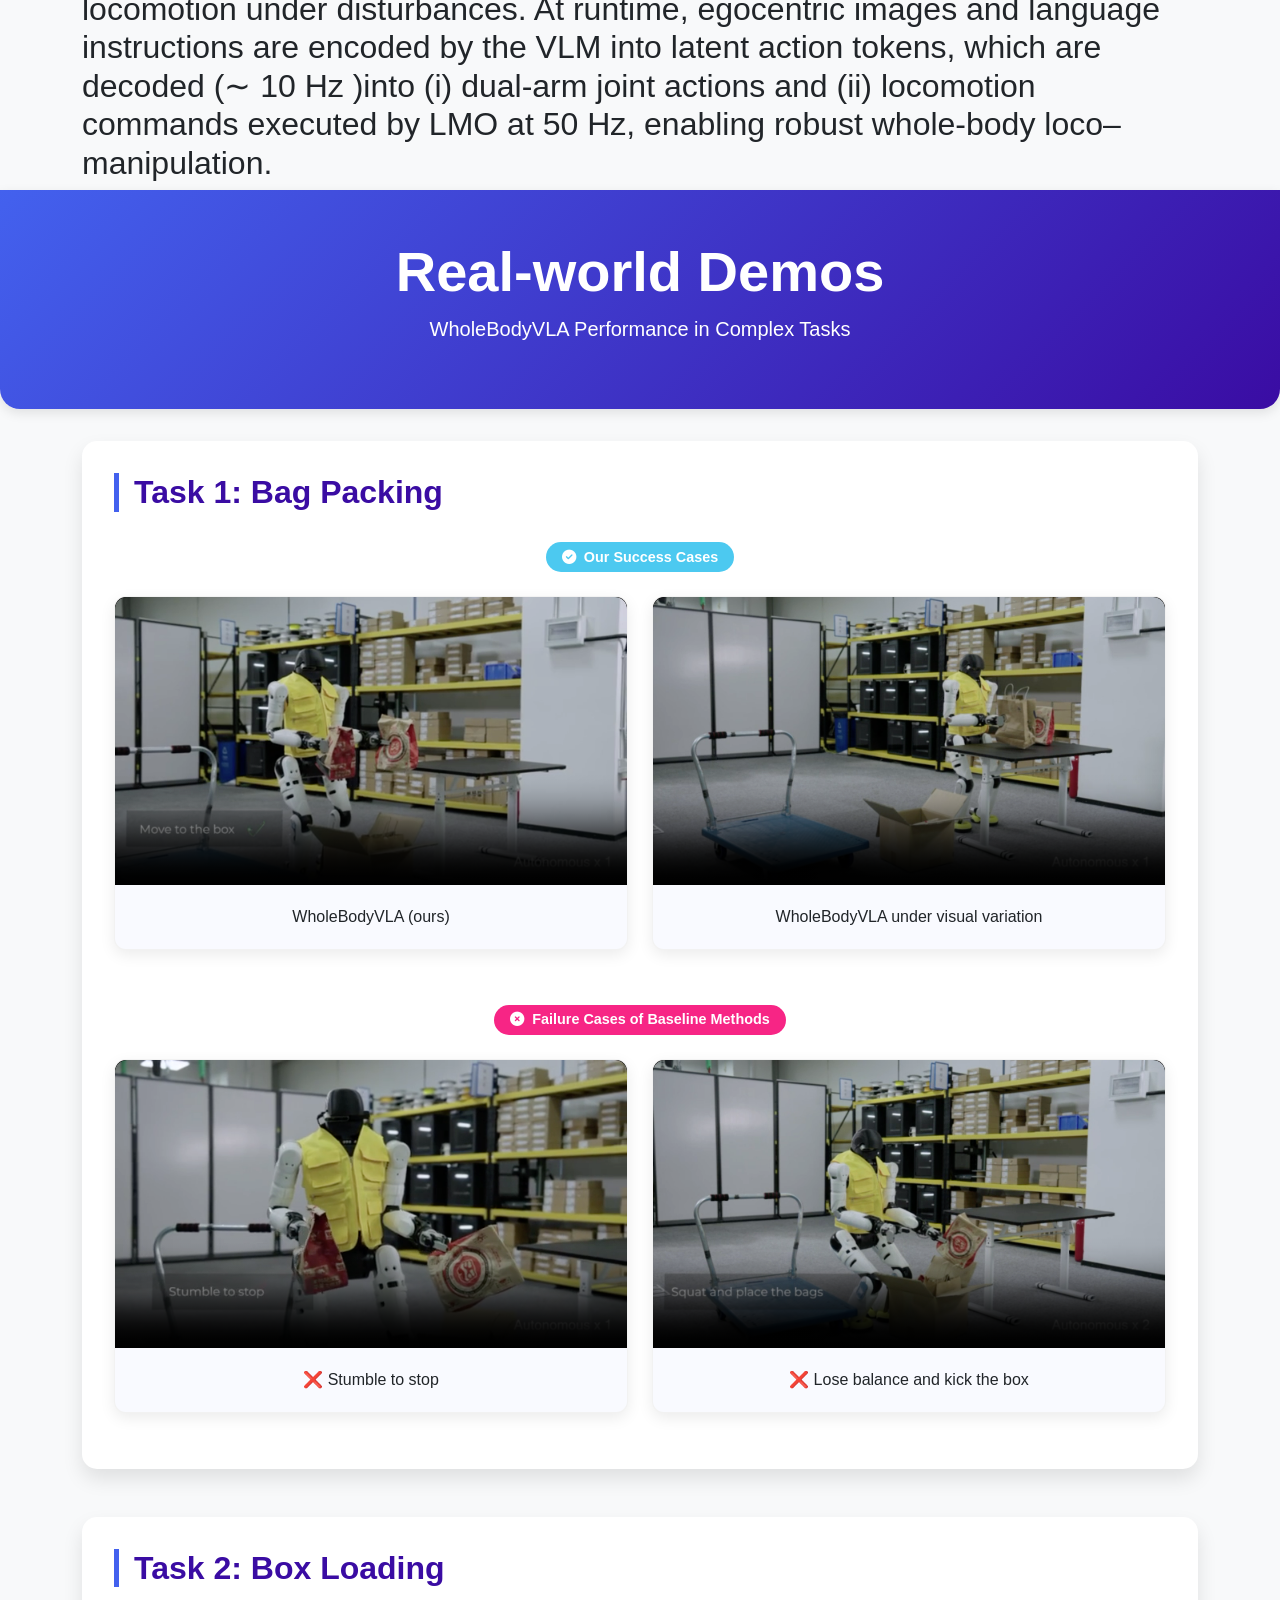
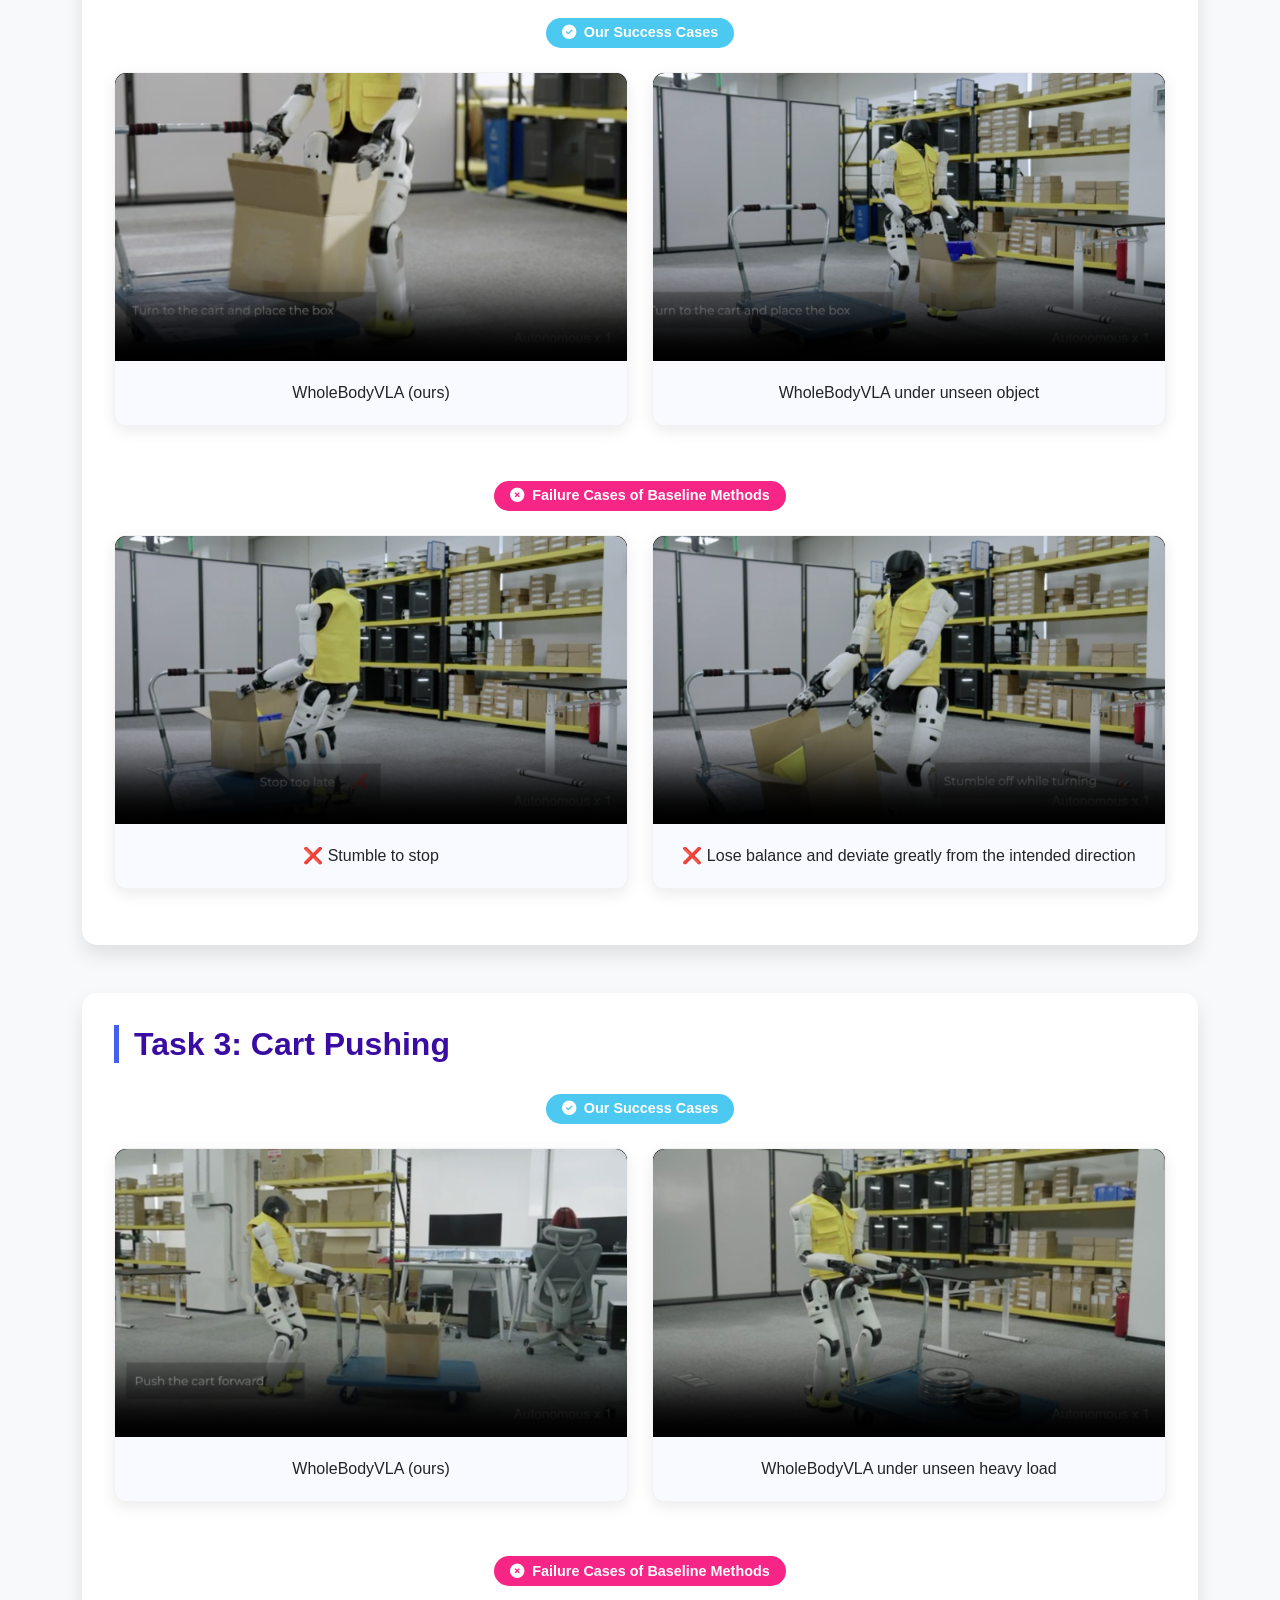
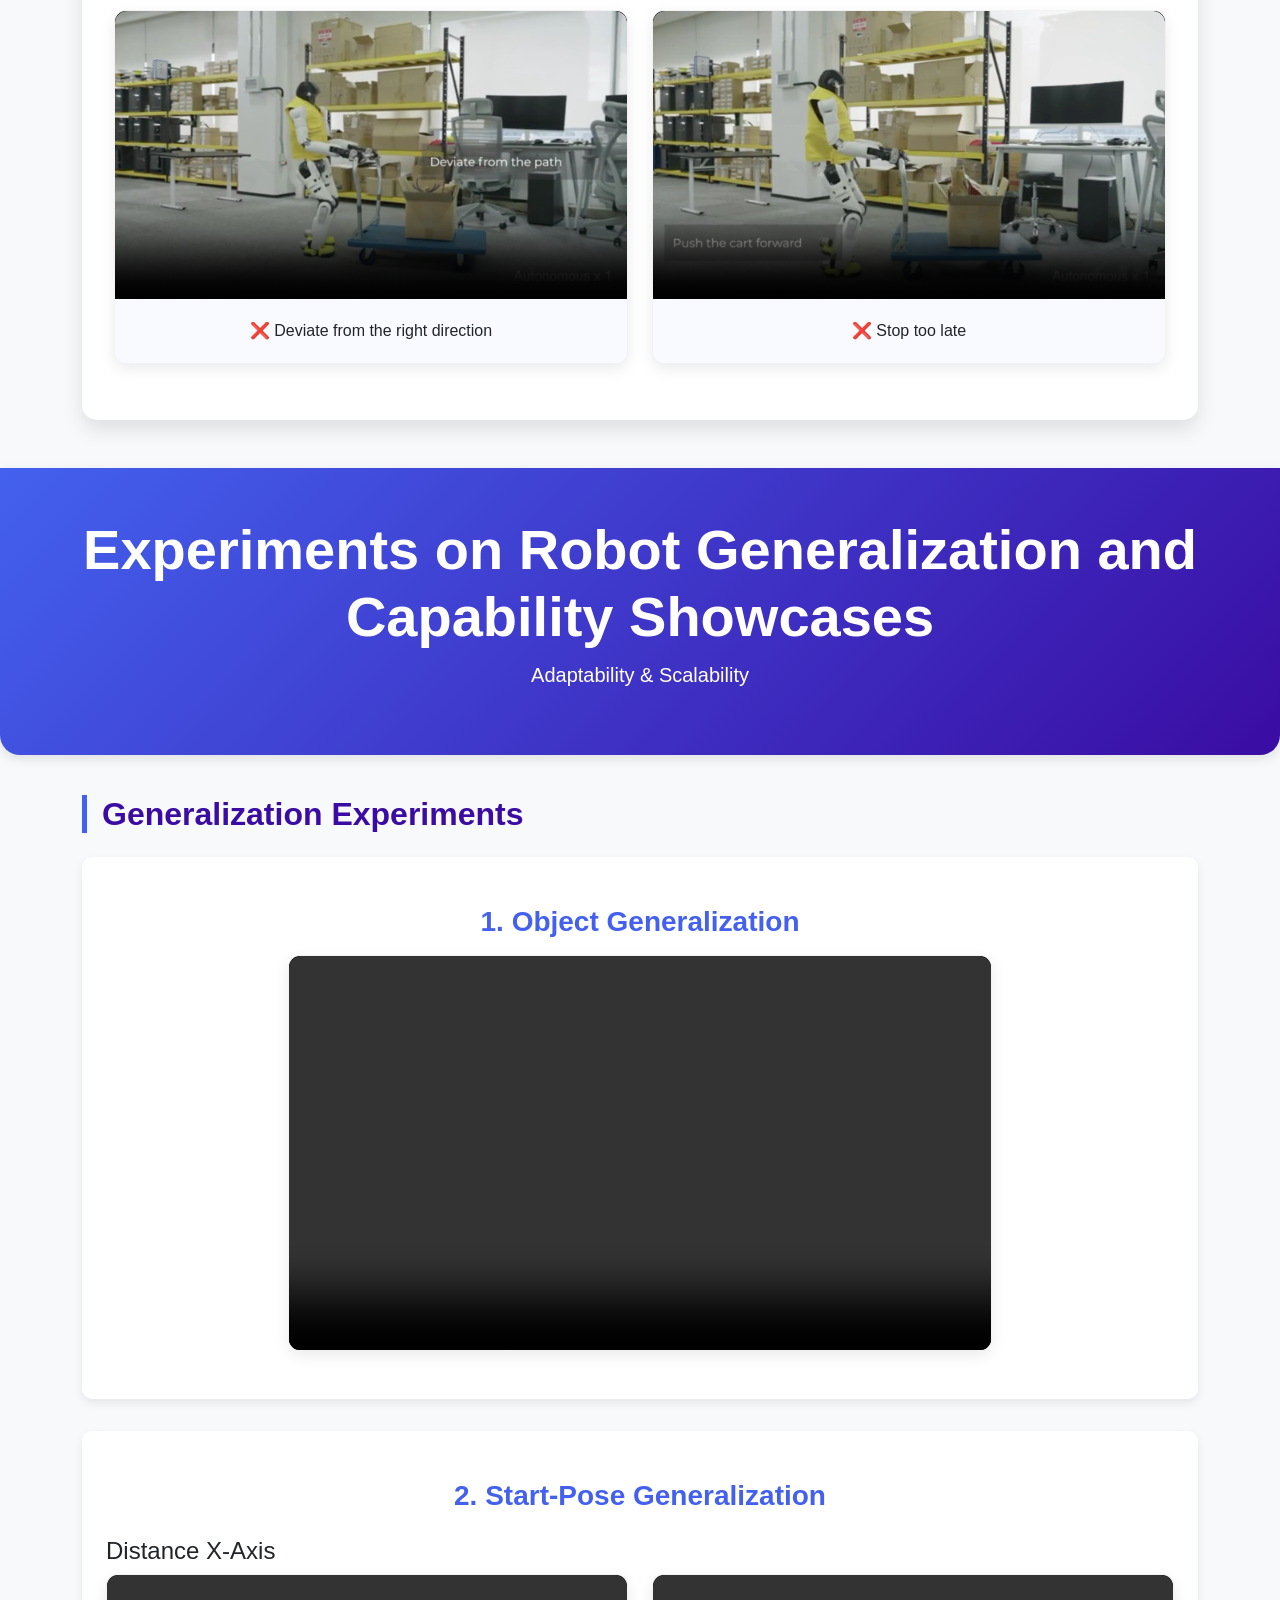
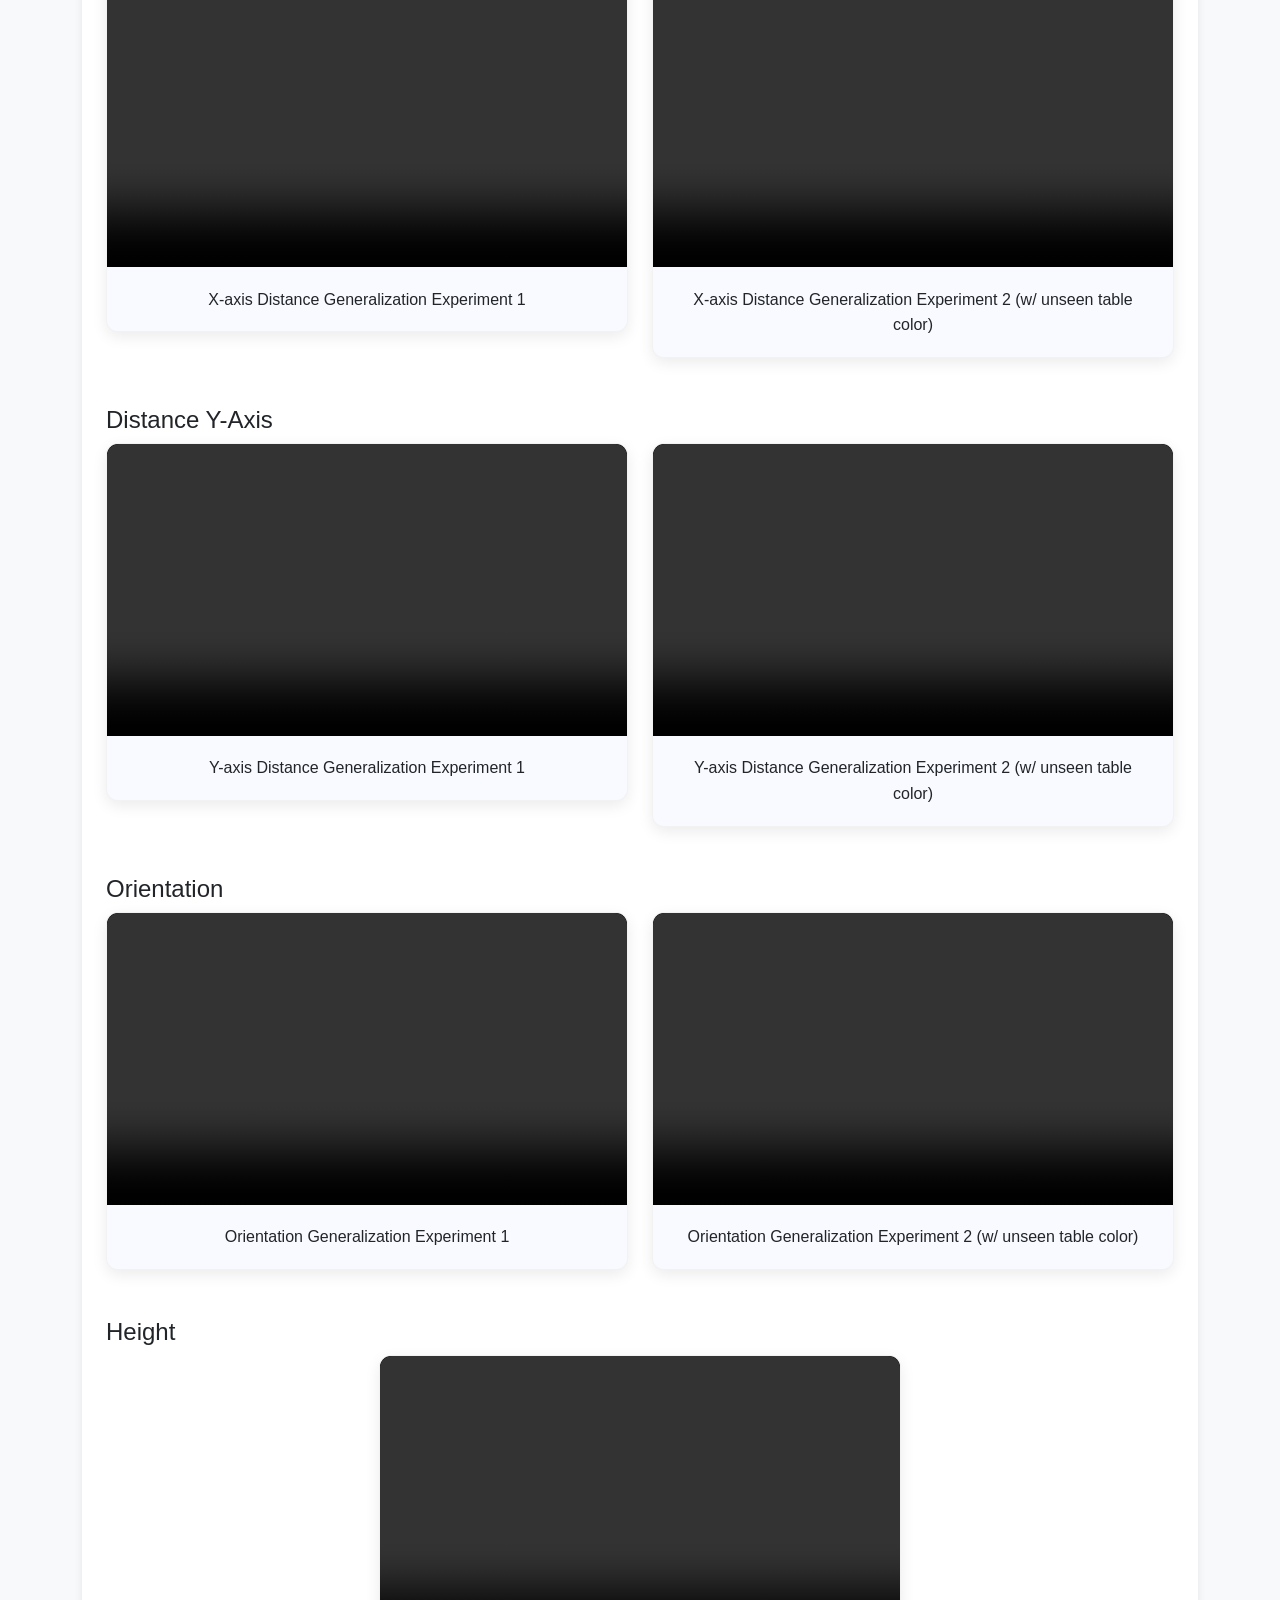
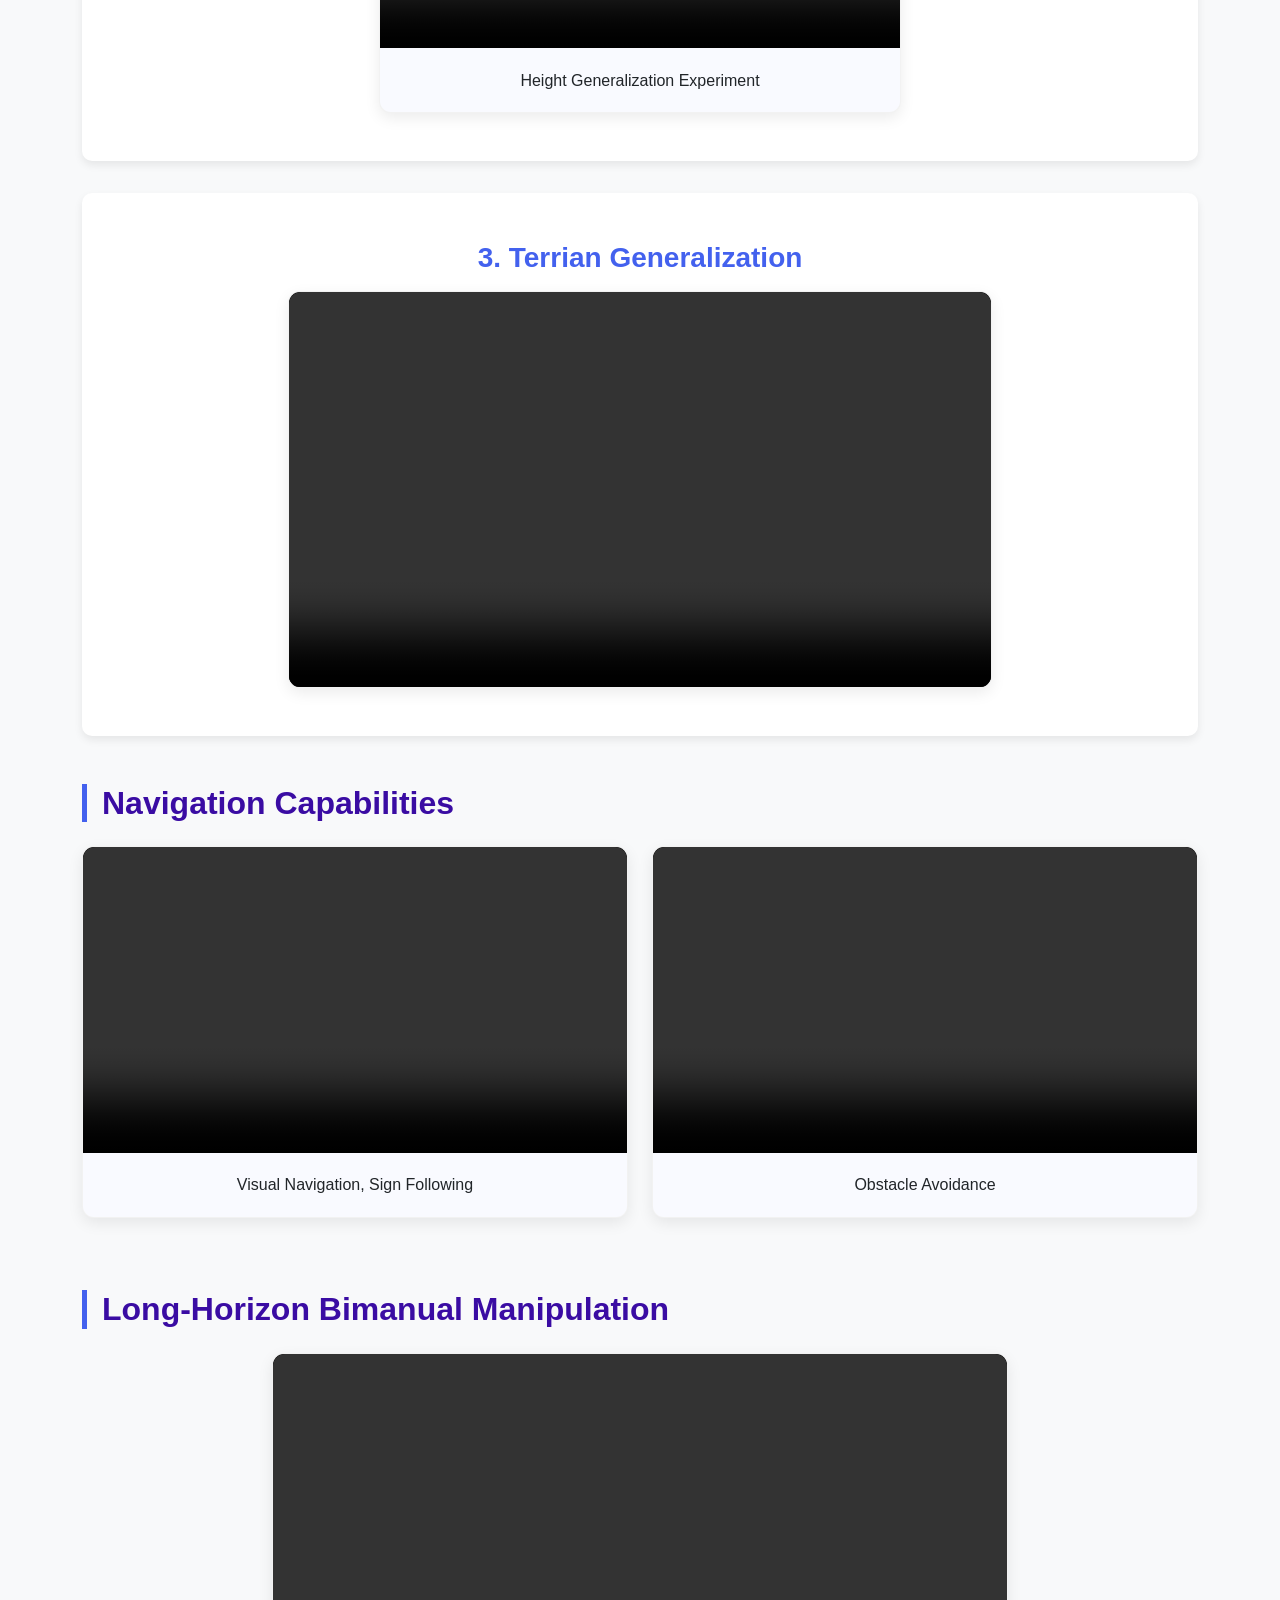
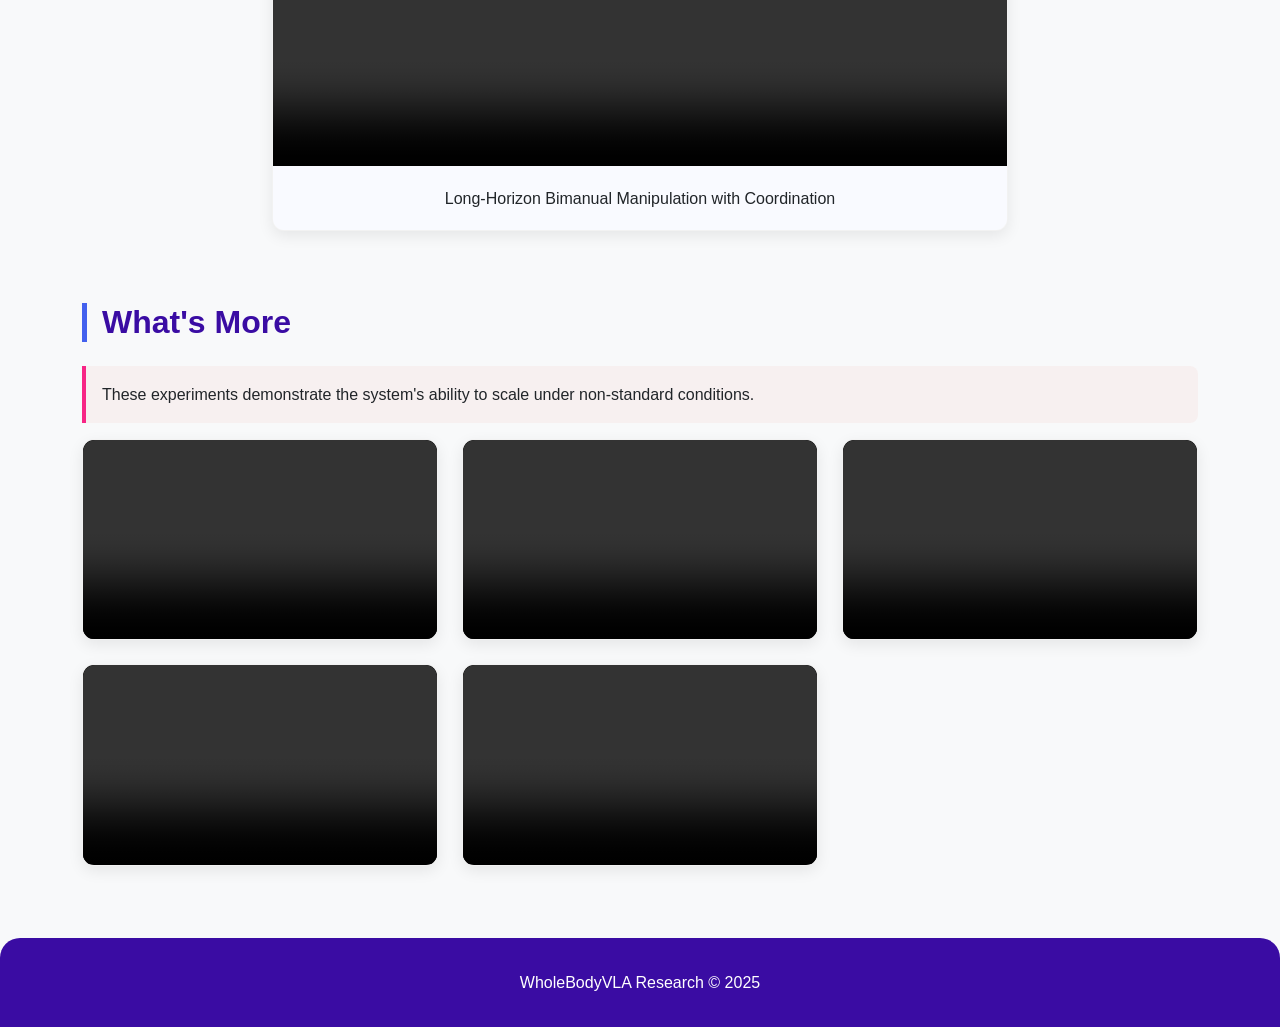
==== commit 50984980: "add content" ====
--- a/index.html
+++ b/index.html
@@ -274,7 +274,7 @@
 
 <body>
   <!-- Left Navigation Bar -->
-<style>
+<!-- <style>
   /* 超明显测试：你应该立刻看到 Reviewer 背景变蓝 */
   nav.left-nav .left-nav-heading {
     margin-top: 14px;
@@ -325,7 +325,7 @@
     color: #ffffff;
     transform: translateX(2px);
   }
-</style>
+</style> -->
 
 <nav class="left-nav" id="leftNav">
   <div class="left-nav-toggle" id="navToggle">
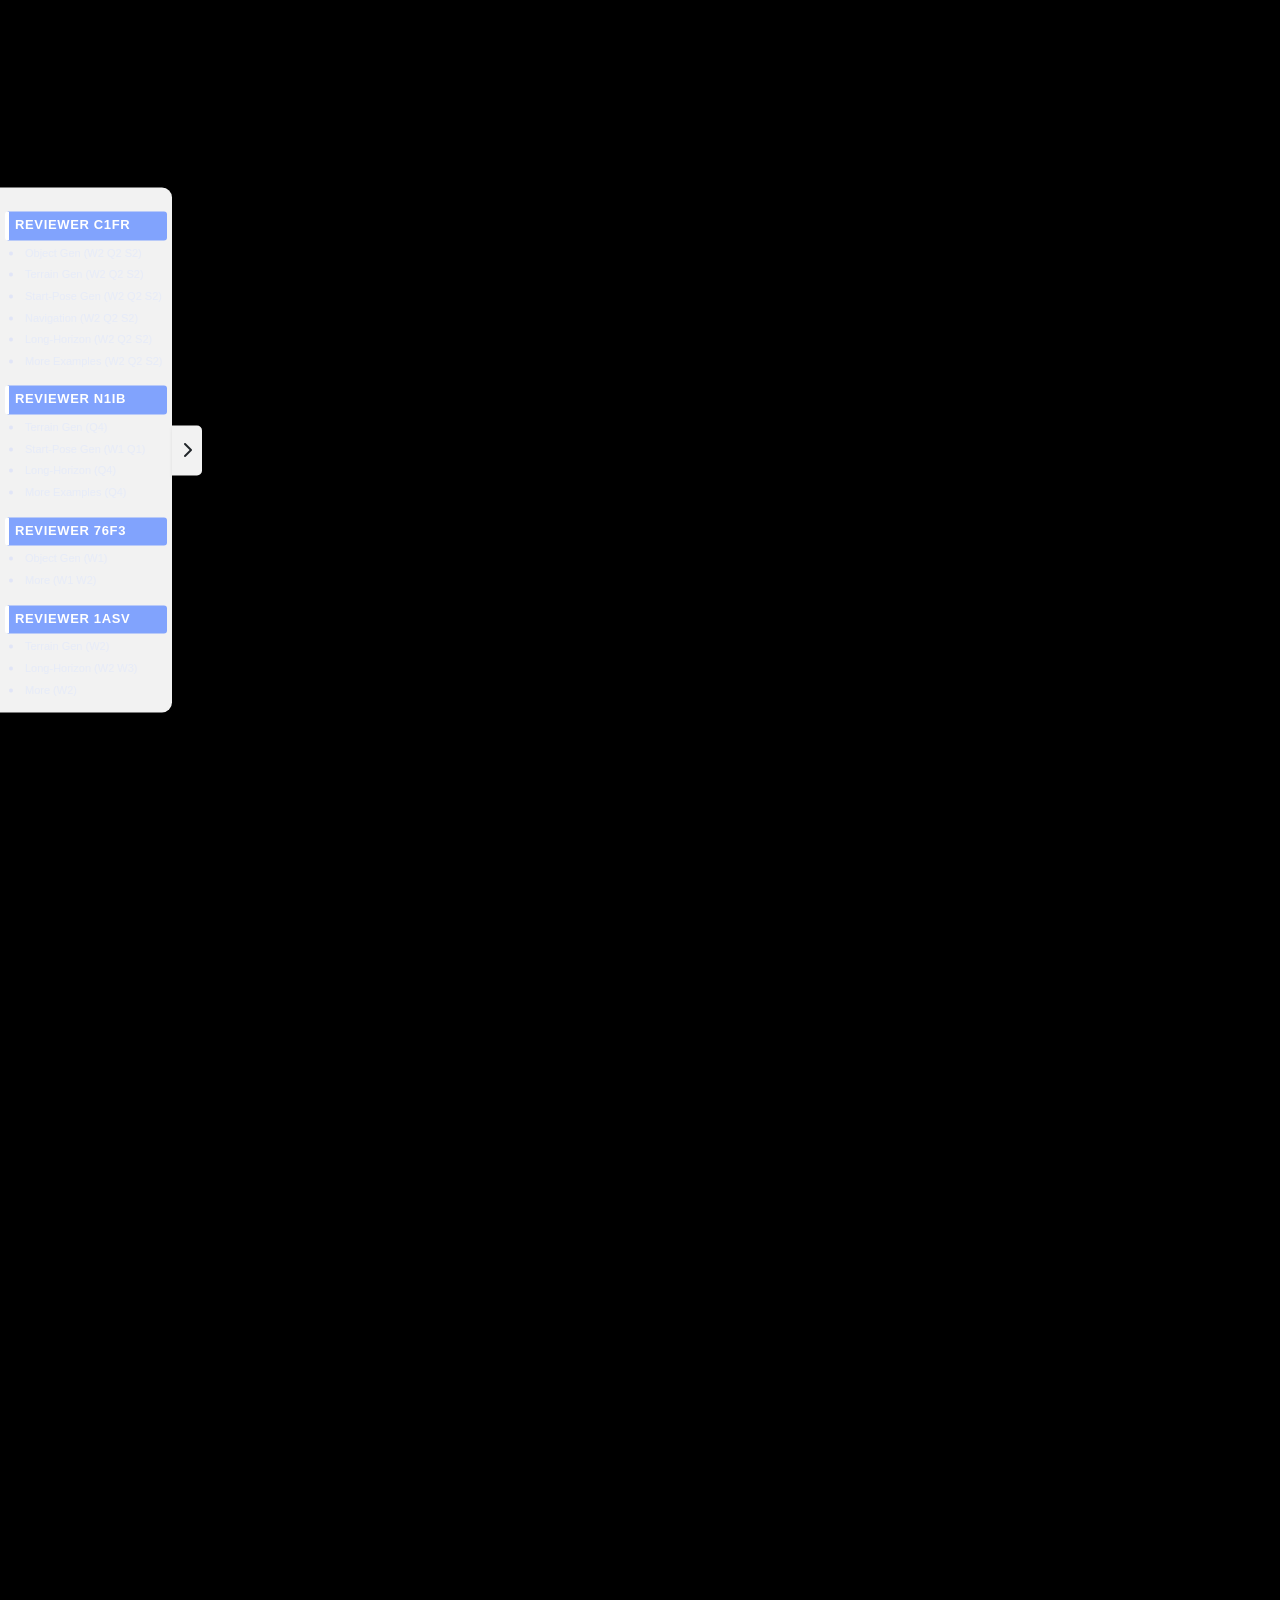
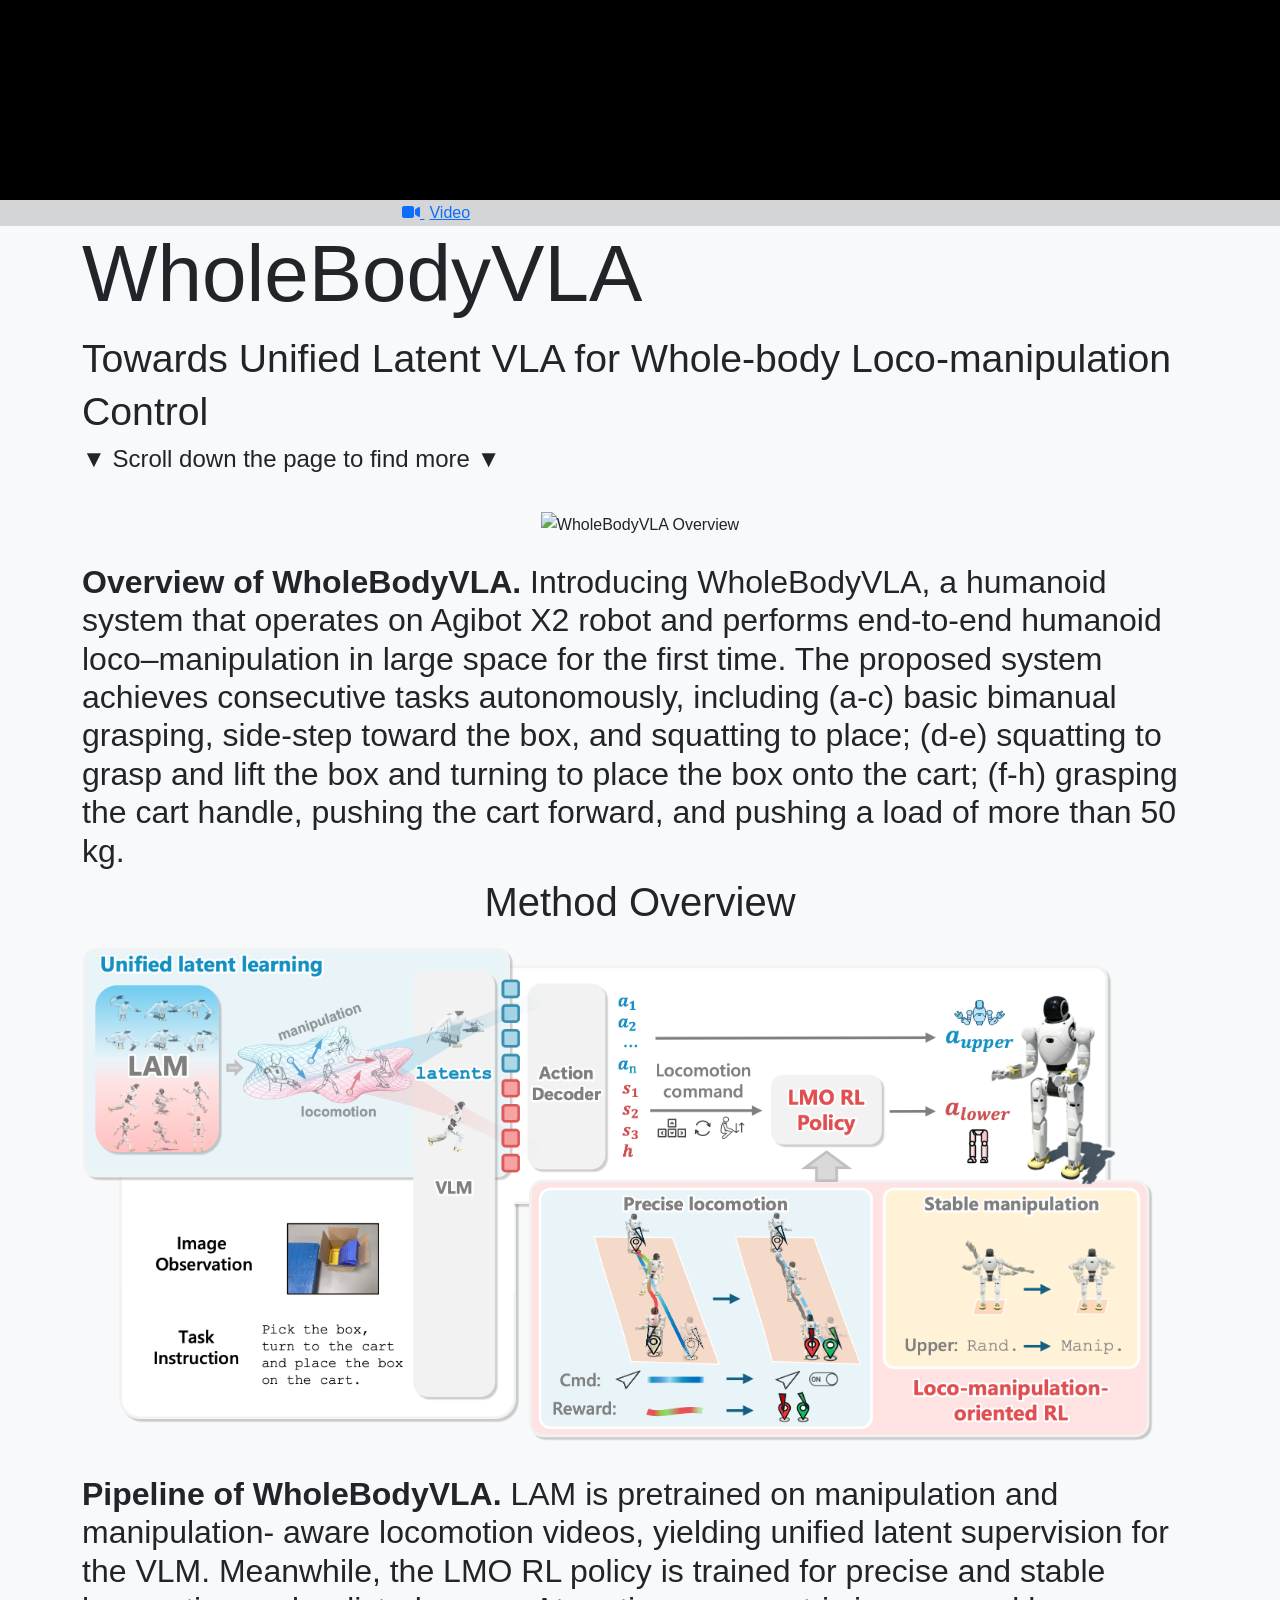
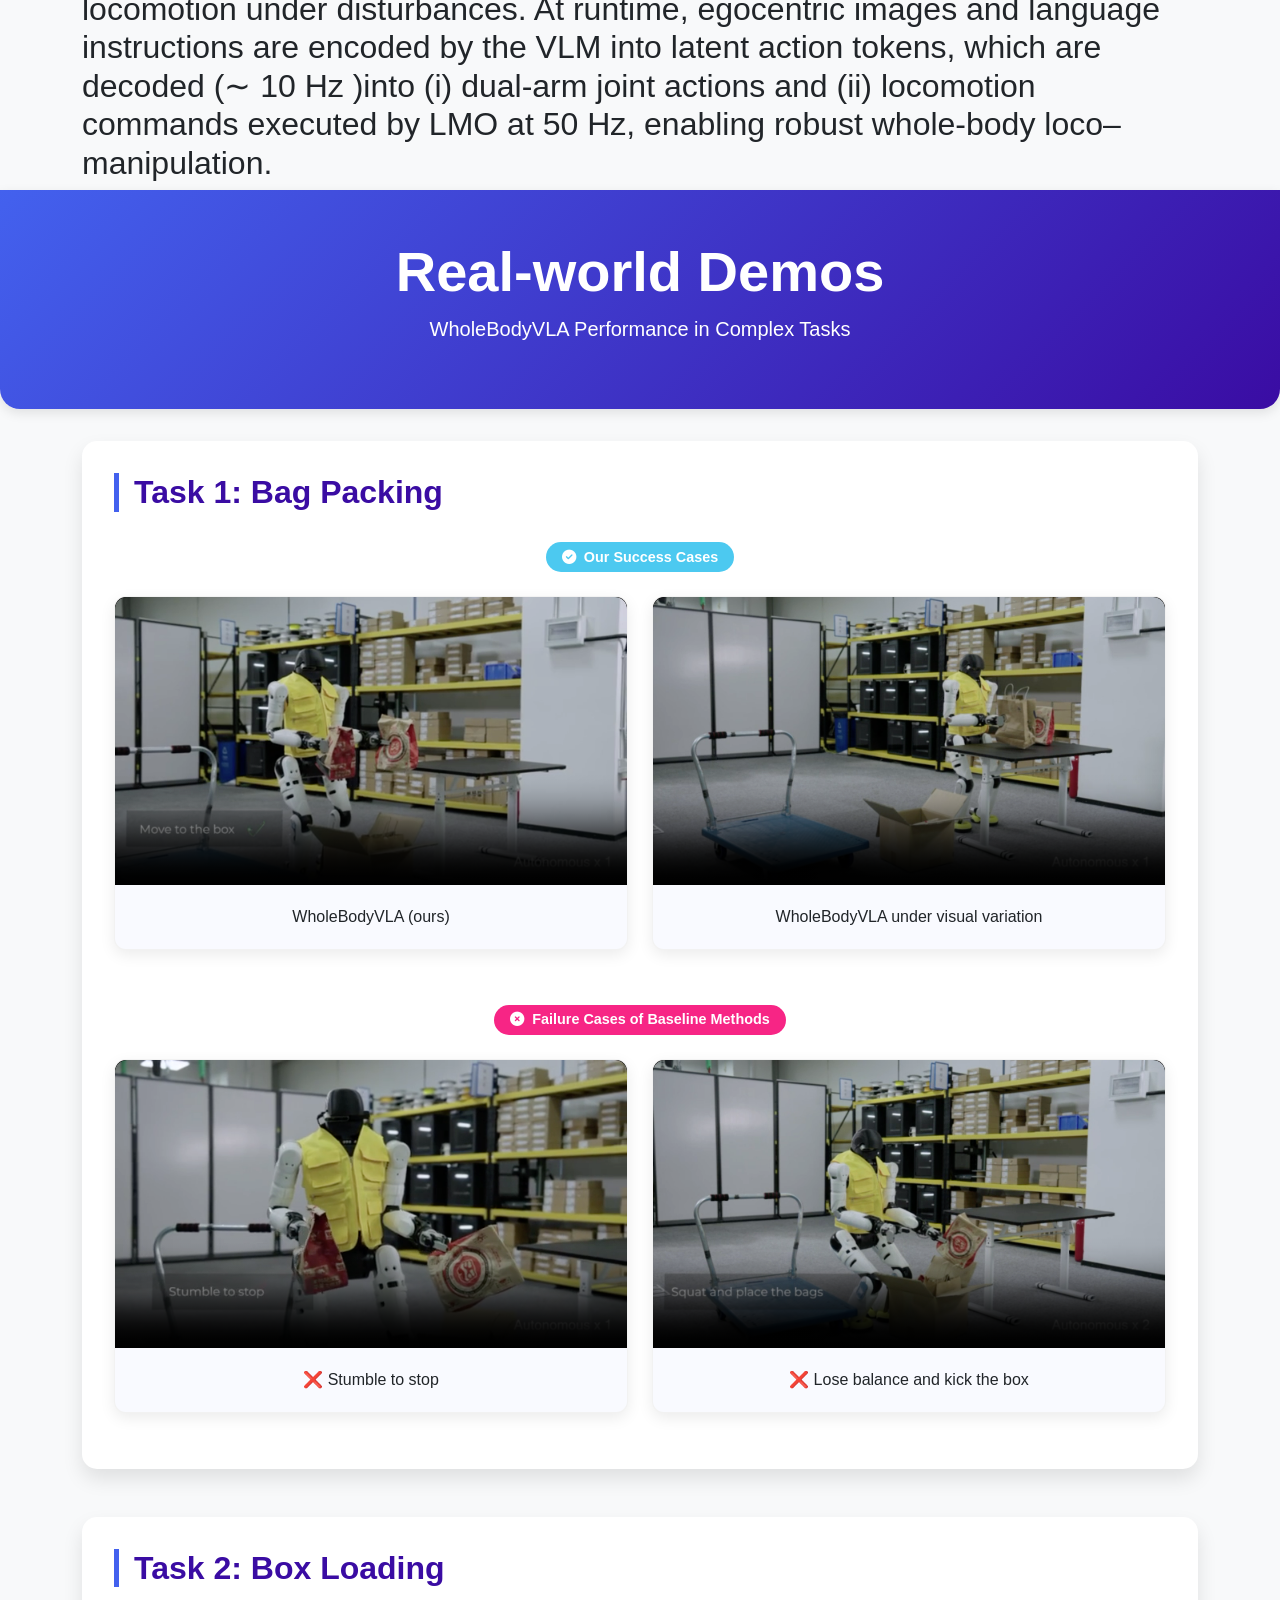
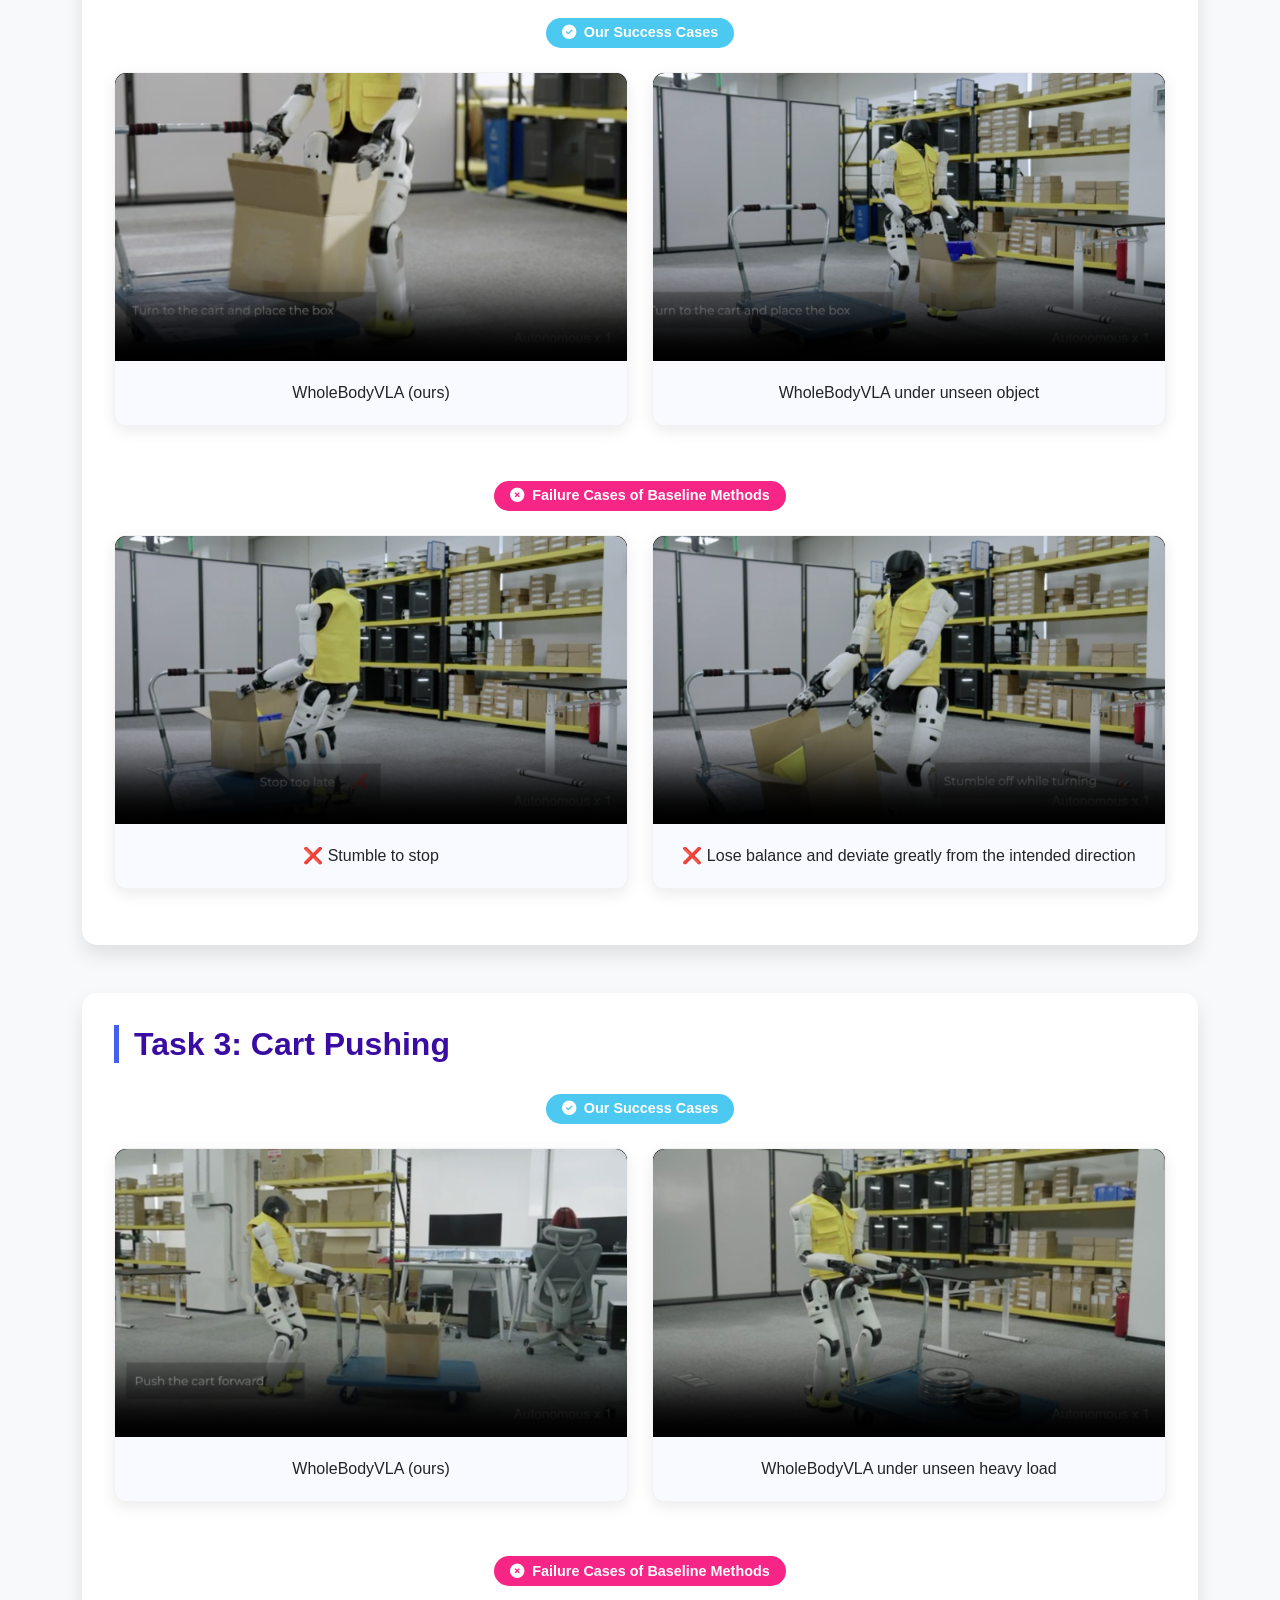
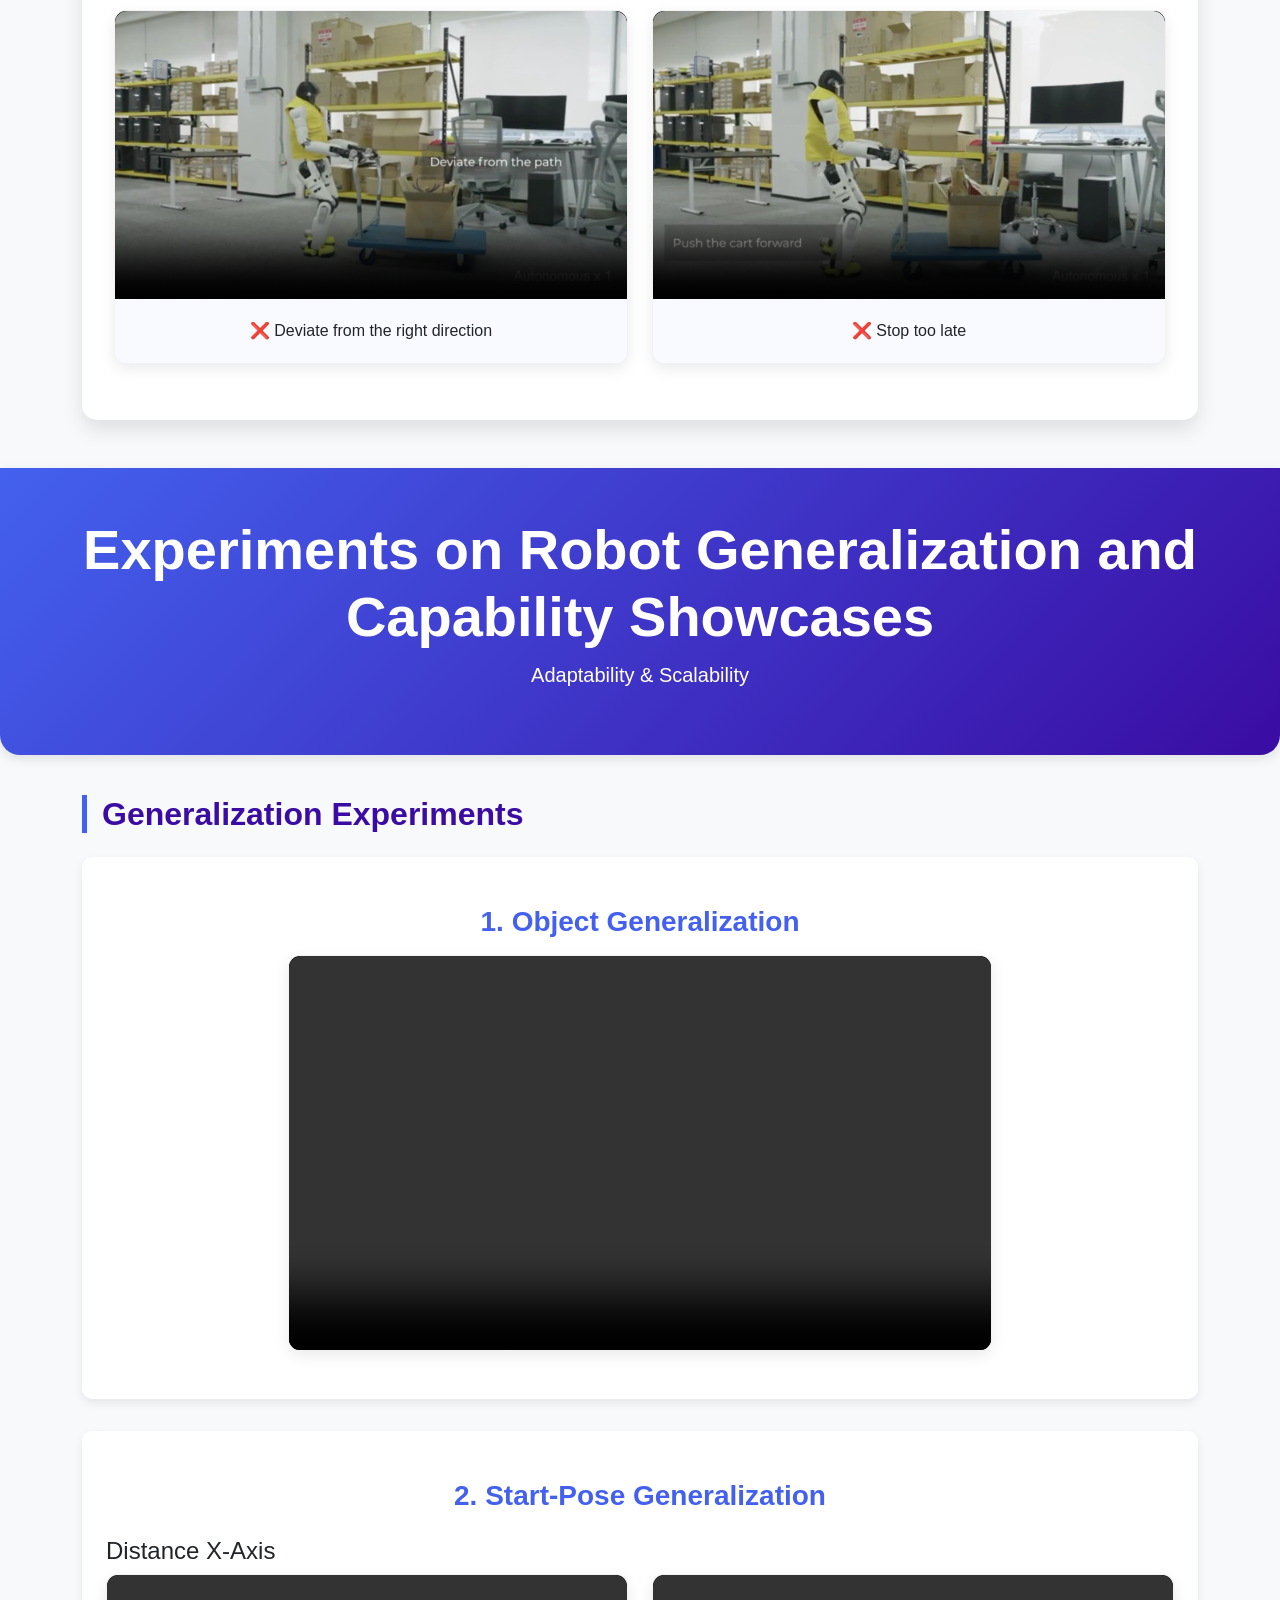
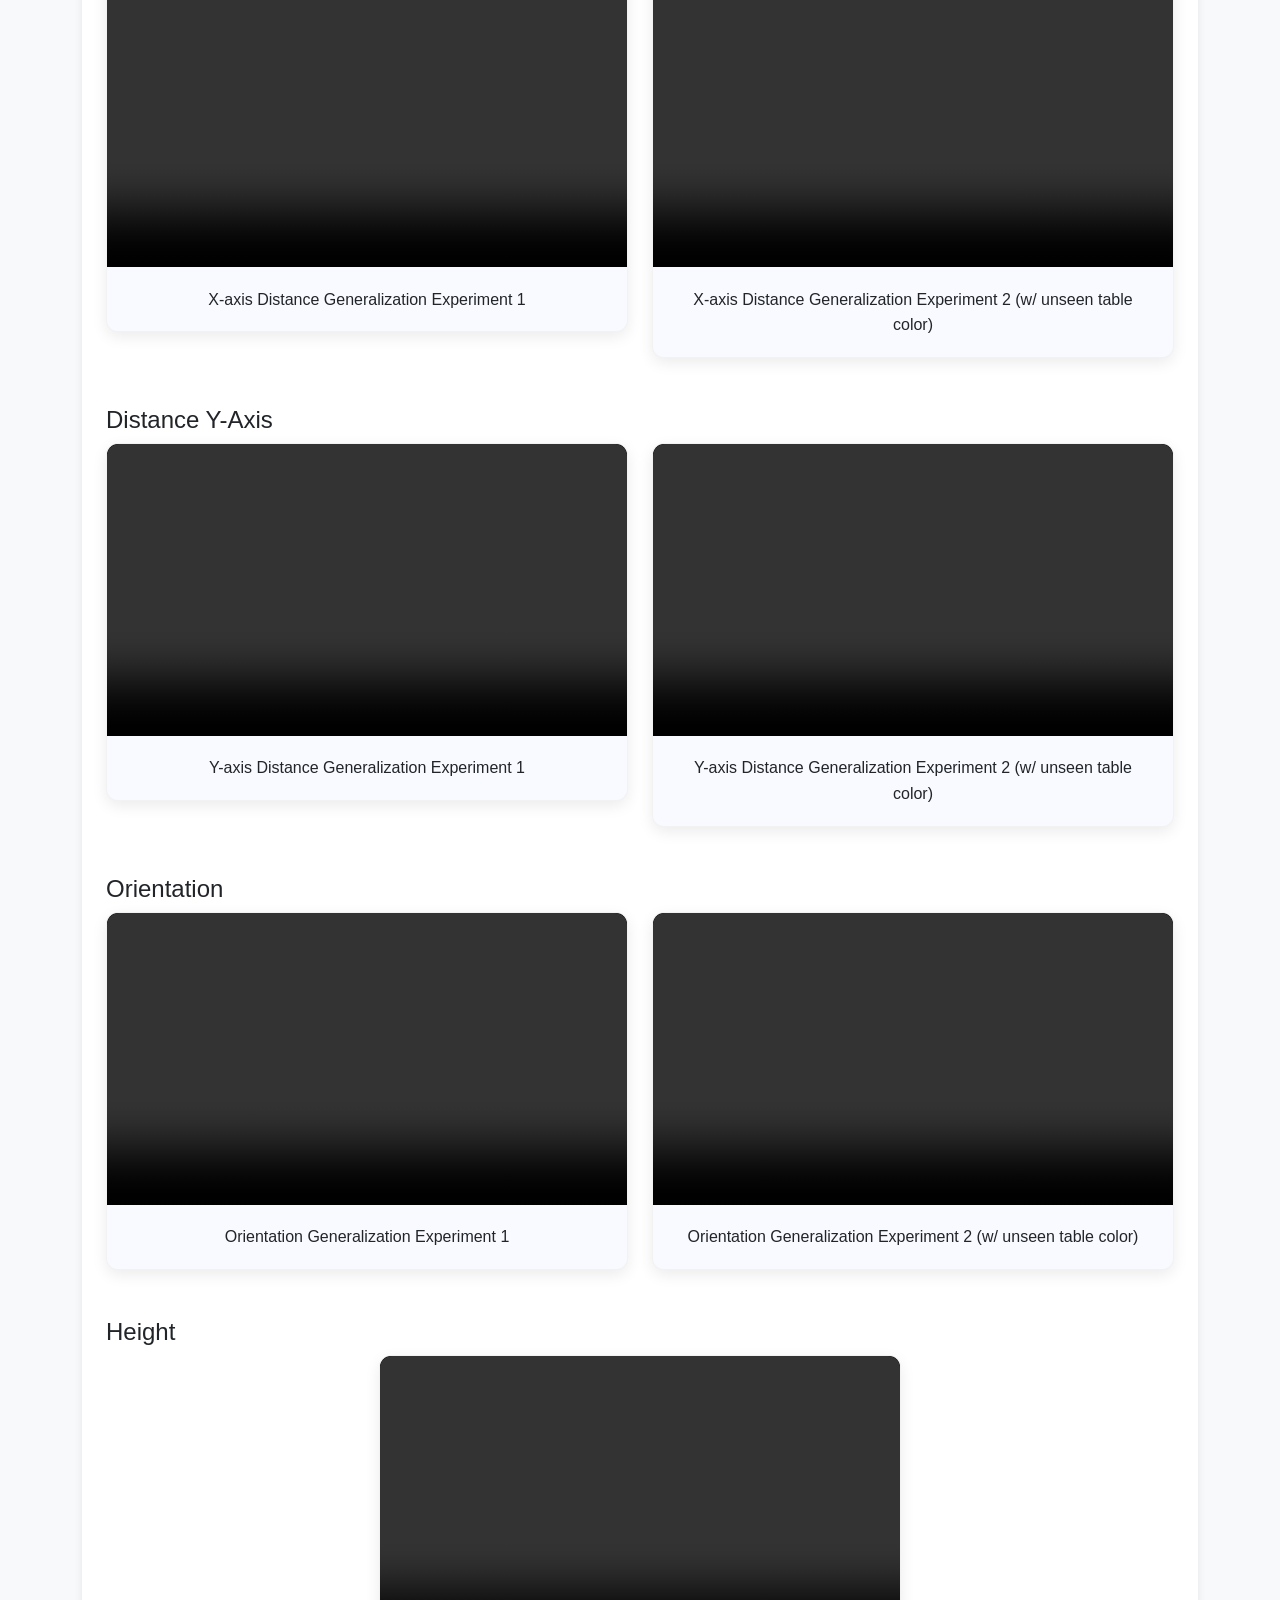
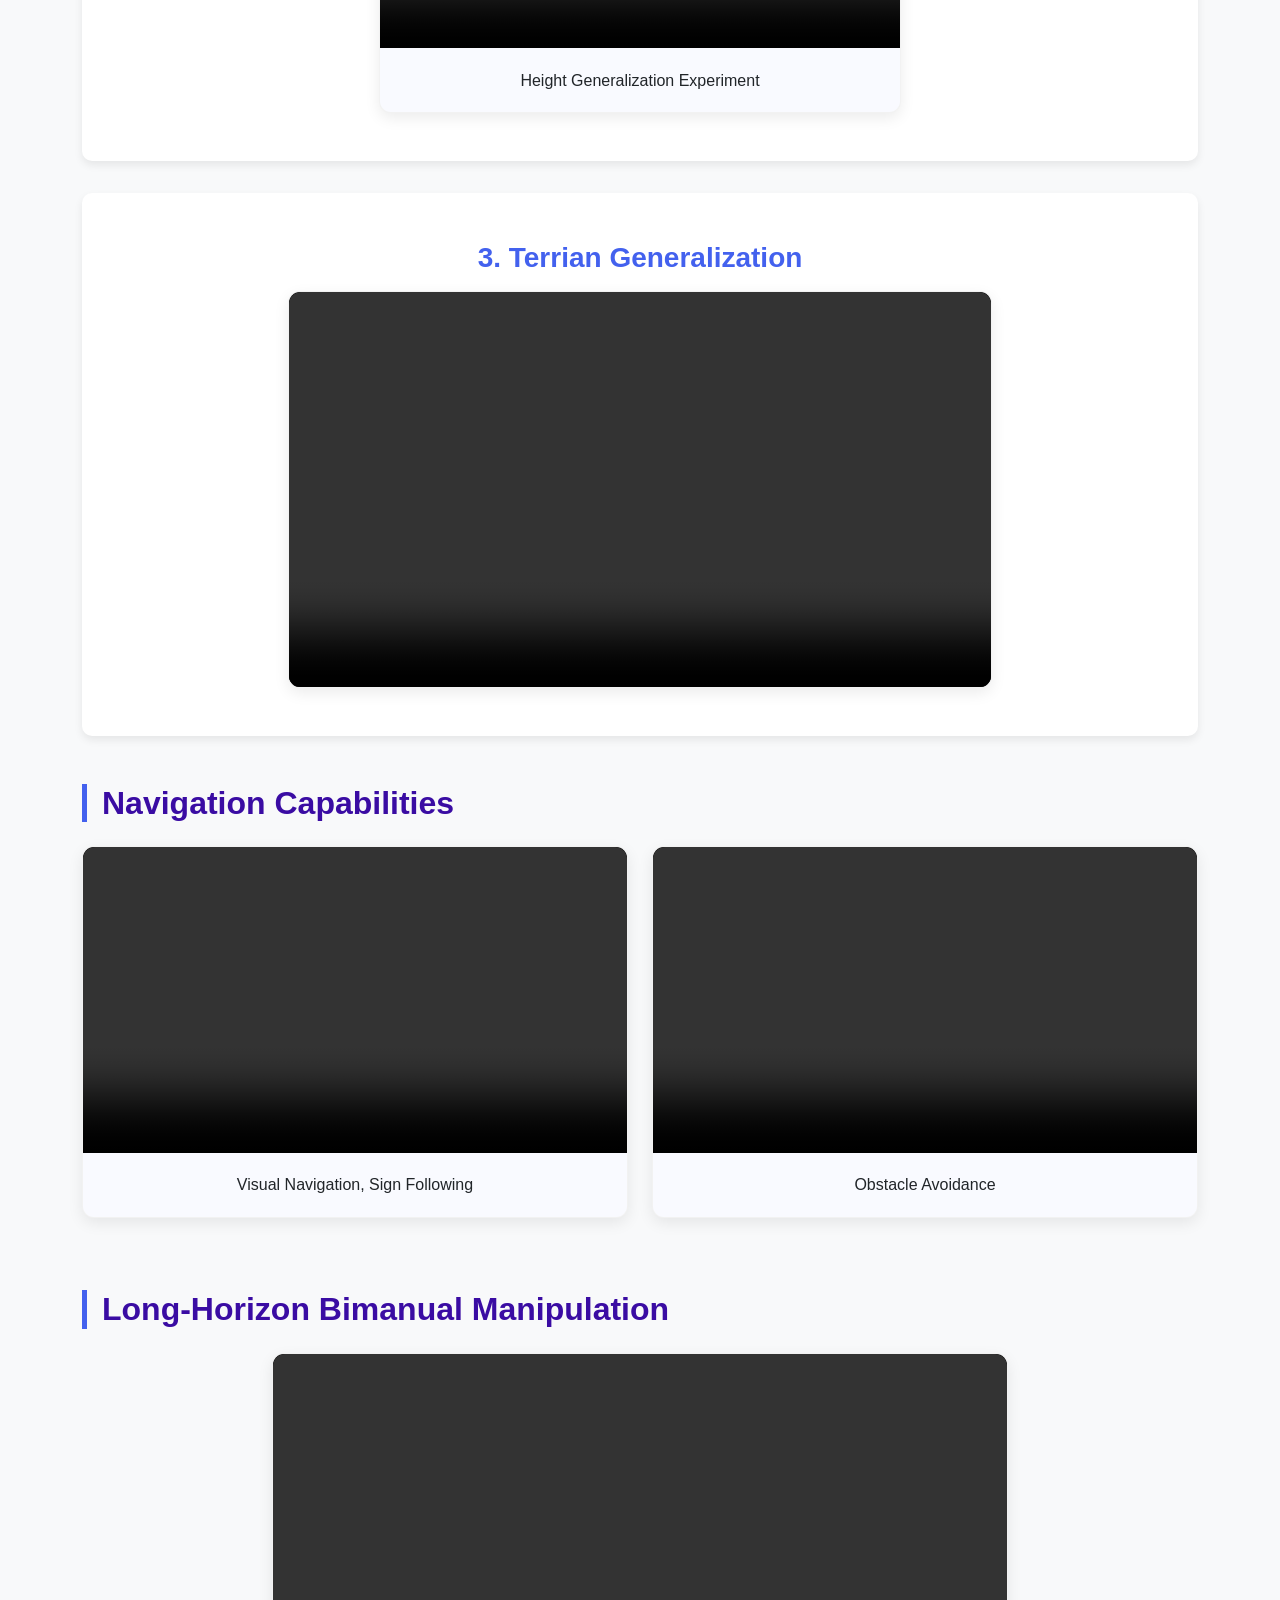
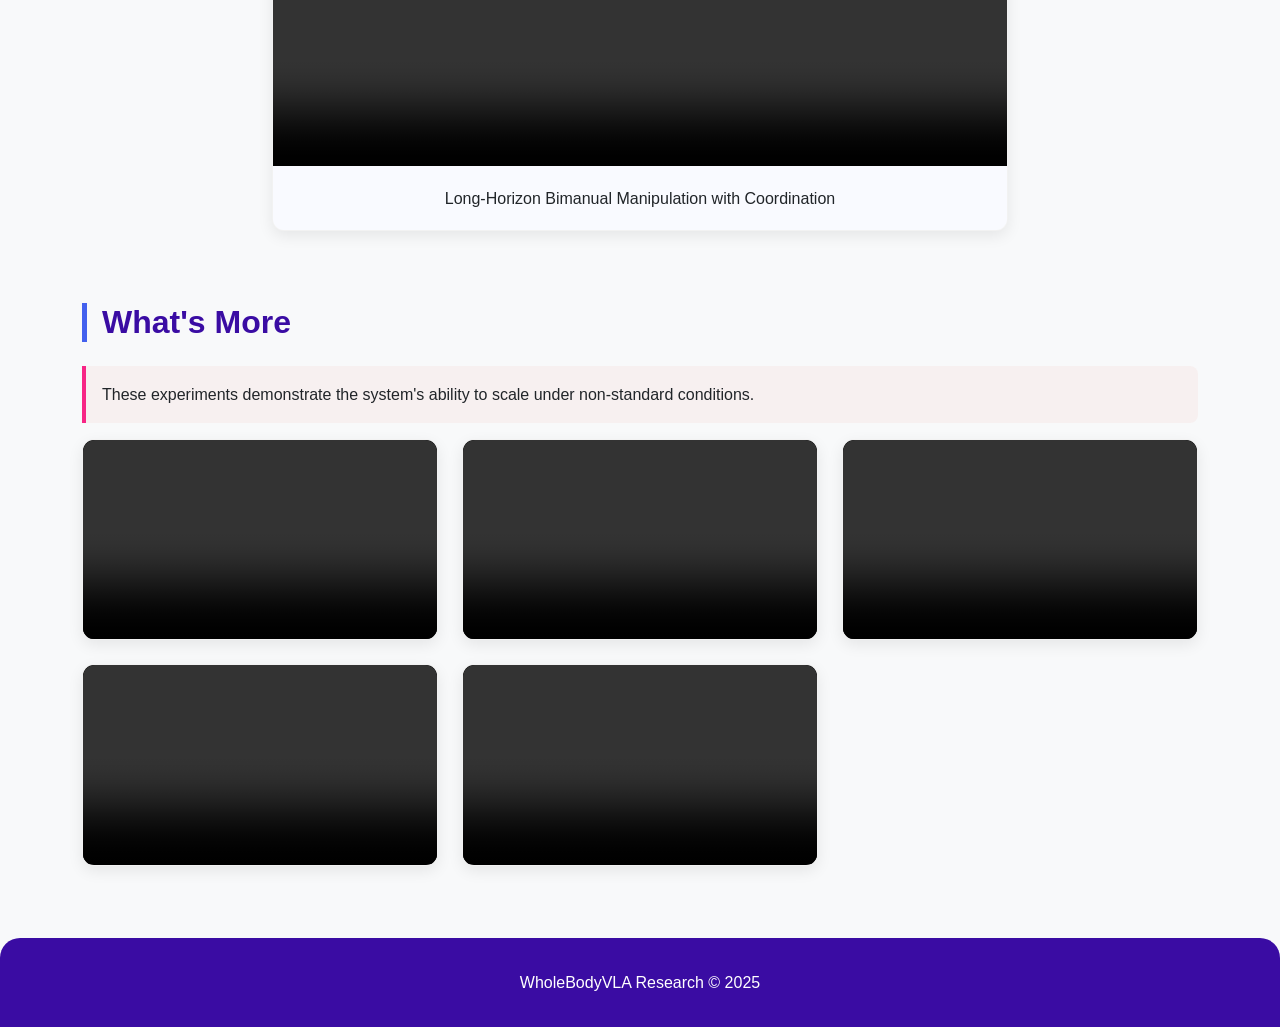
==== commit a9a435a9: "add content" ====
--- a/index.html
+++ b/index.html
@@ -274,7 +274,7 @@
 
 <body>
   <!-- Left Navigation Bar -->
-<!-- <style>
+<style>
   /* 超明显测试：你应该立刻看到 Reviewer 背景变蓝 */
   nav.left-nav .left-nav-heading {
     margin-top: 14px;
@@ -325,7 +325,7 @@
     color: #ffffff;
     transform: translateX(2px);
   }
-</style> -->
+</style>
 
 <nav class="left-nav" id="leftNav">
   <div class="left-nav-toggle" id="navToggle">
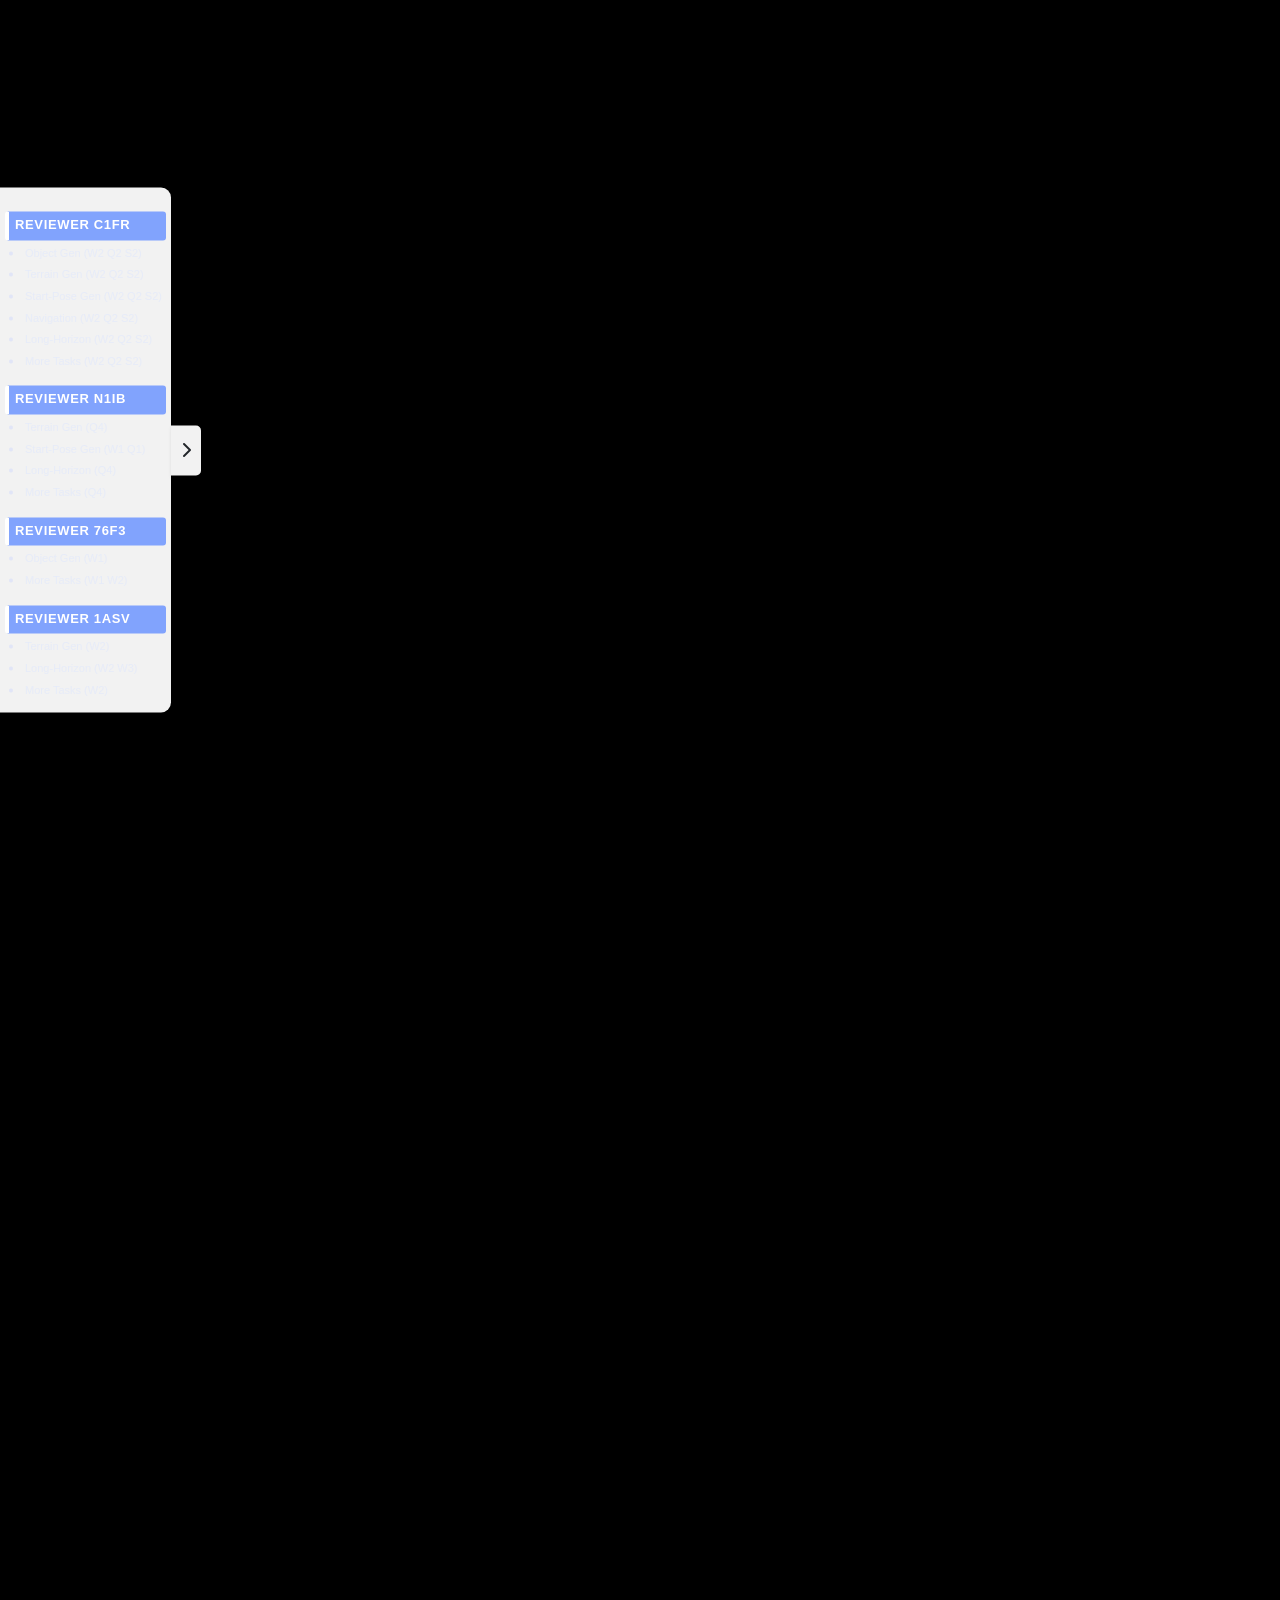
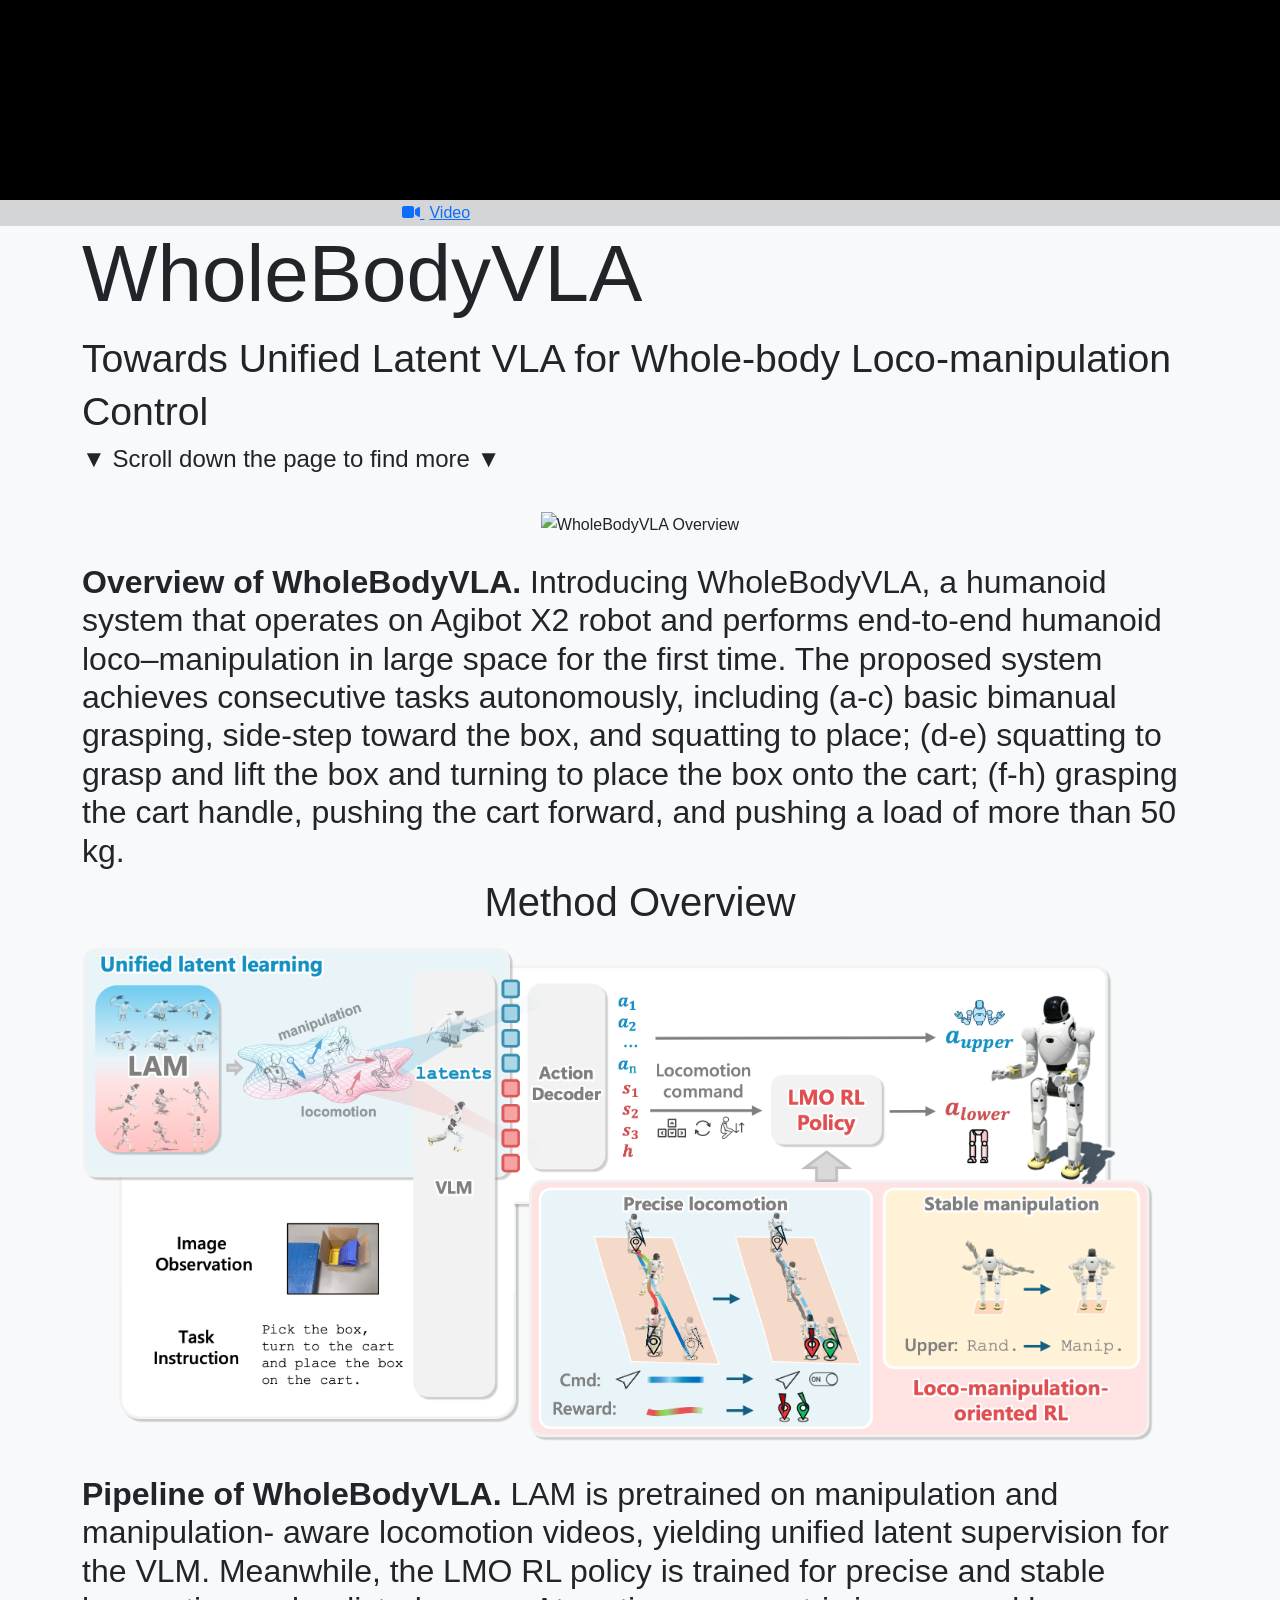
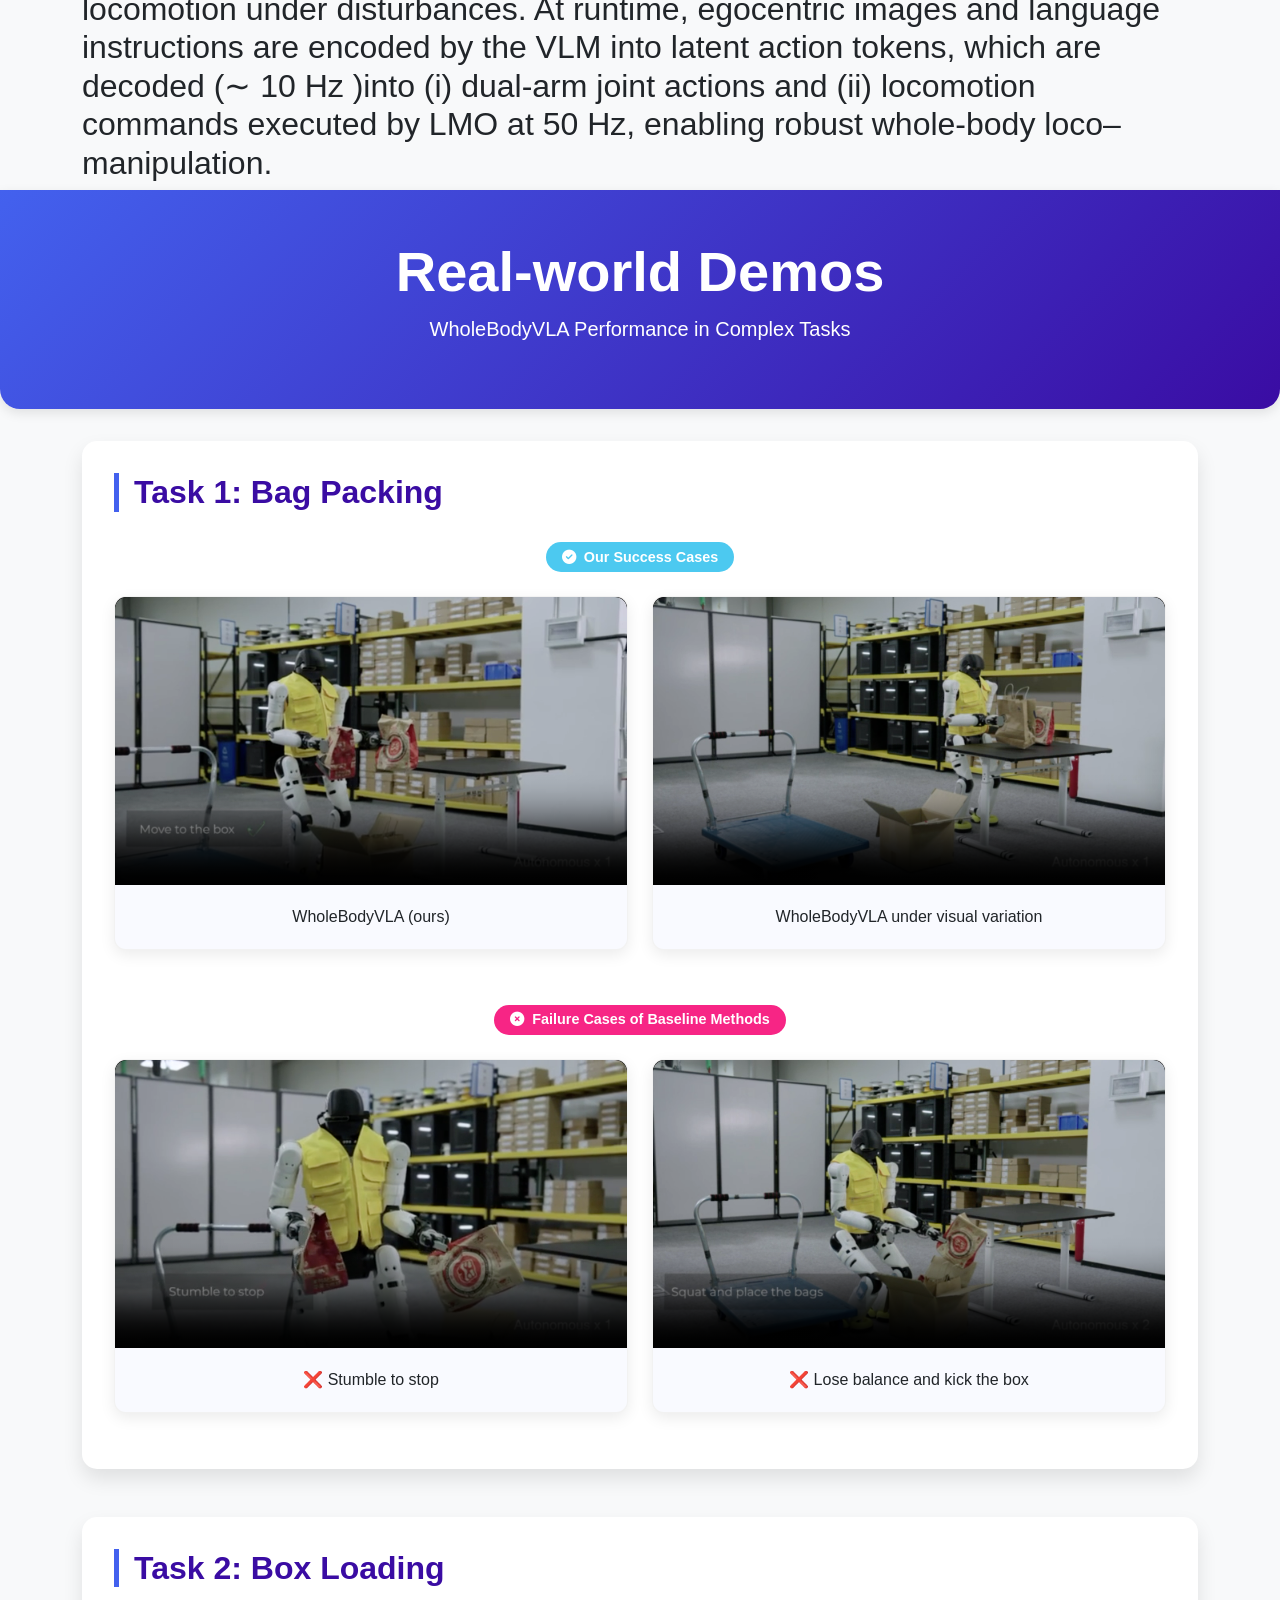
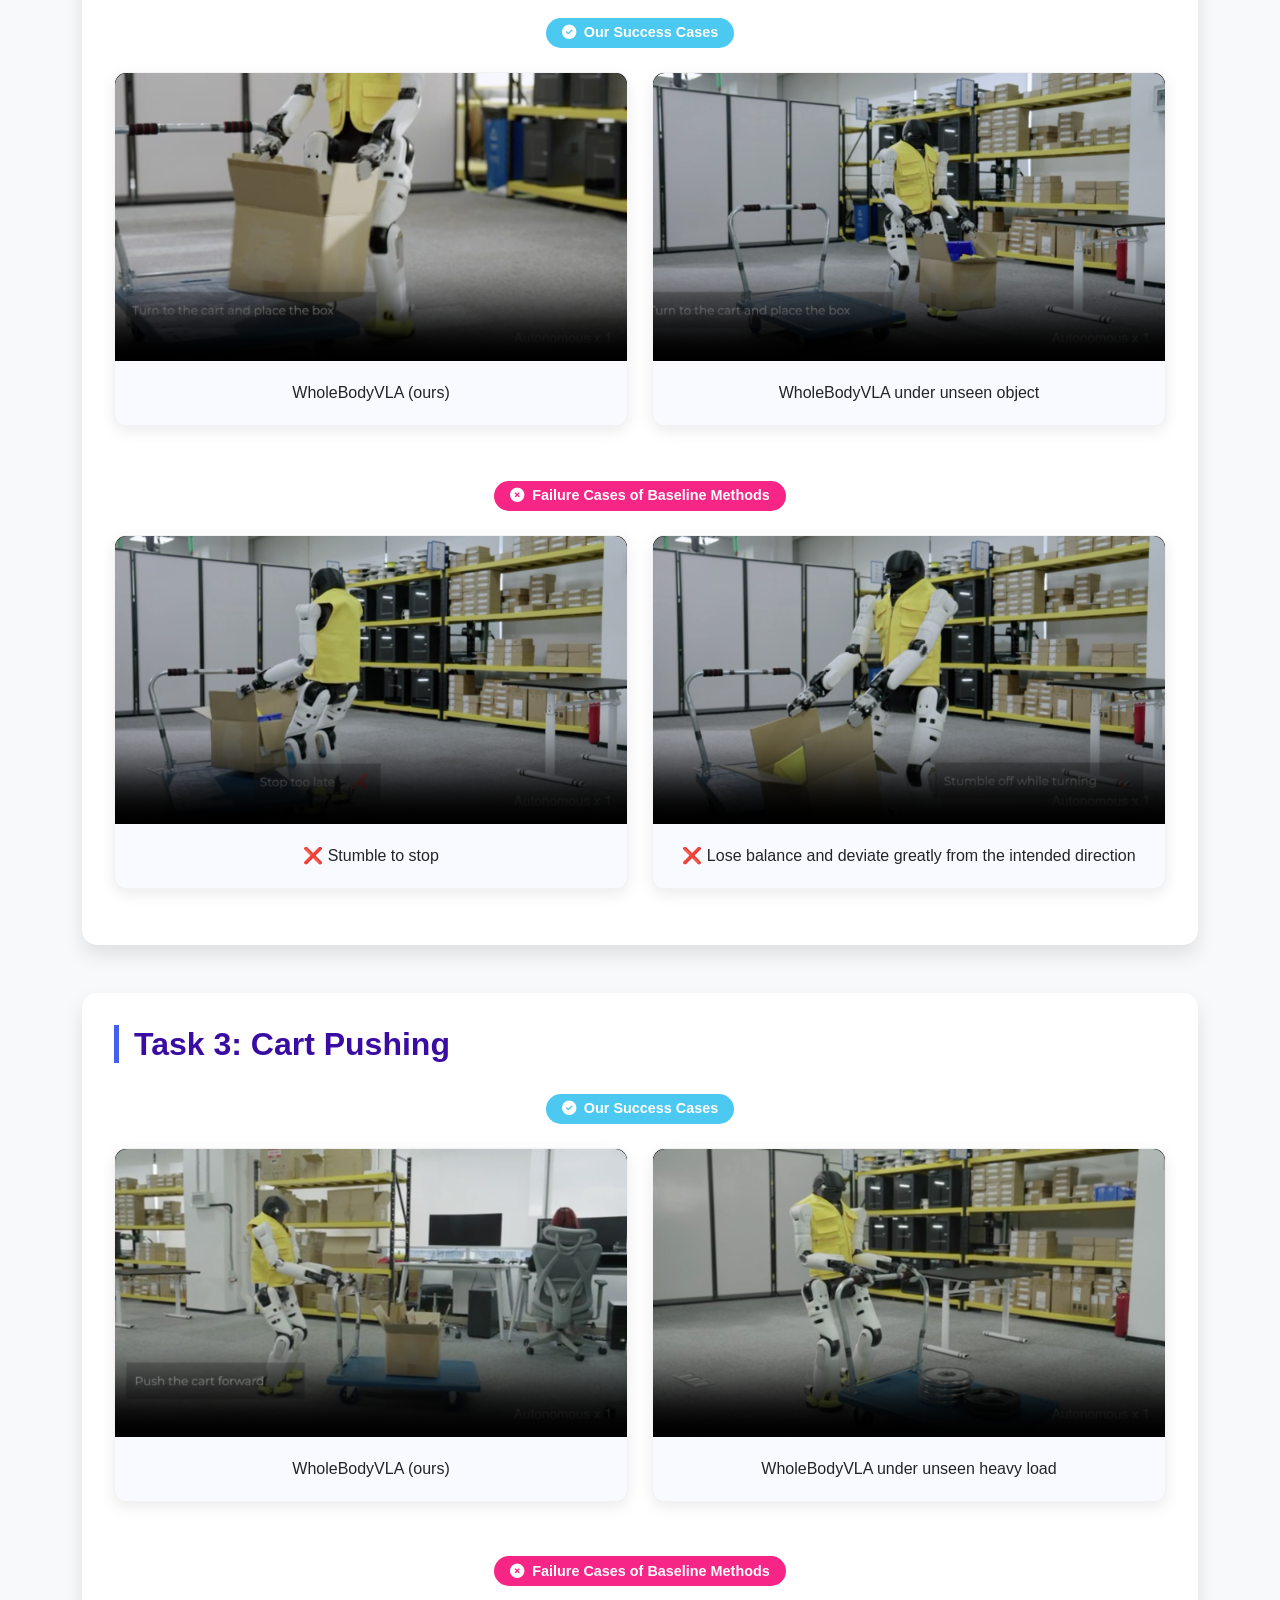
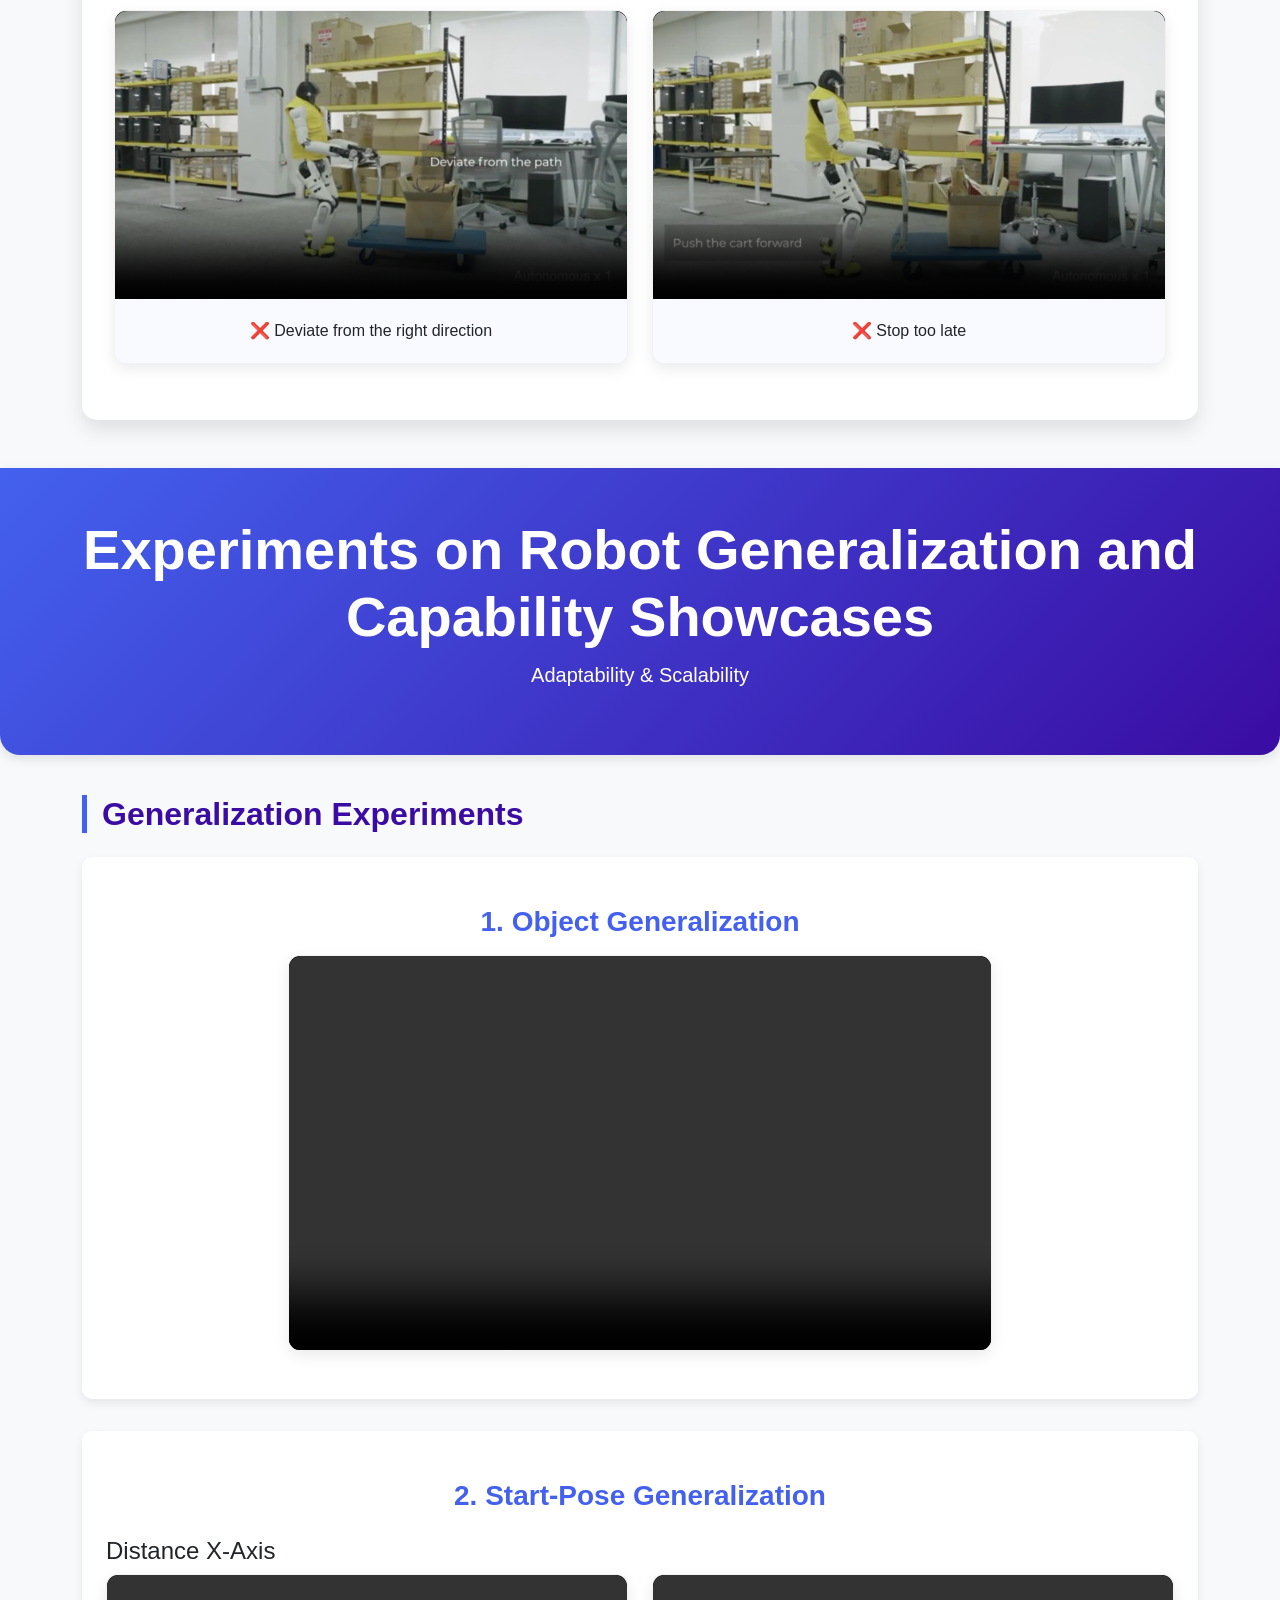
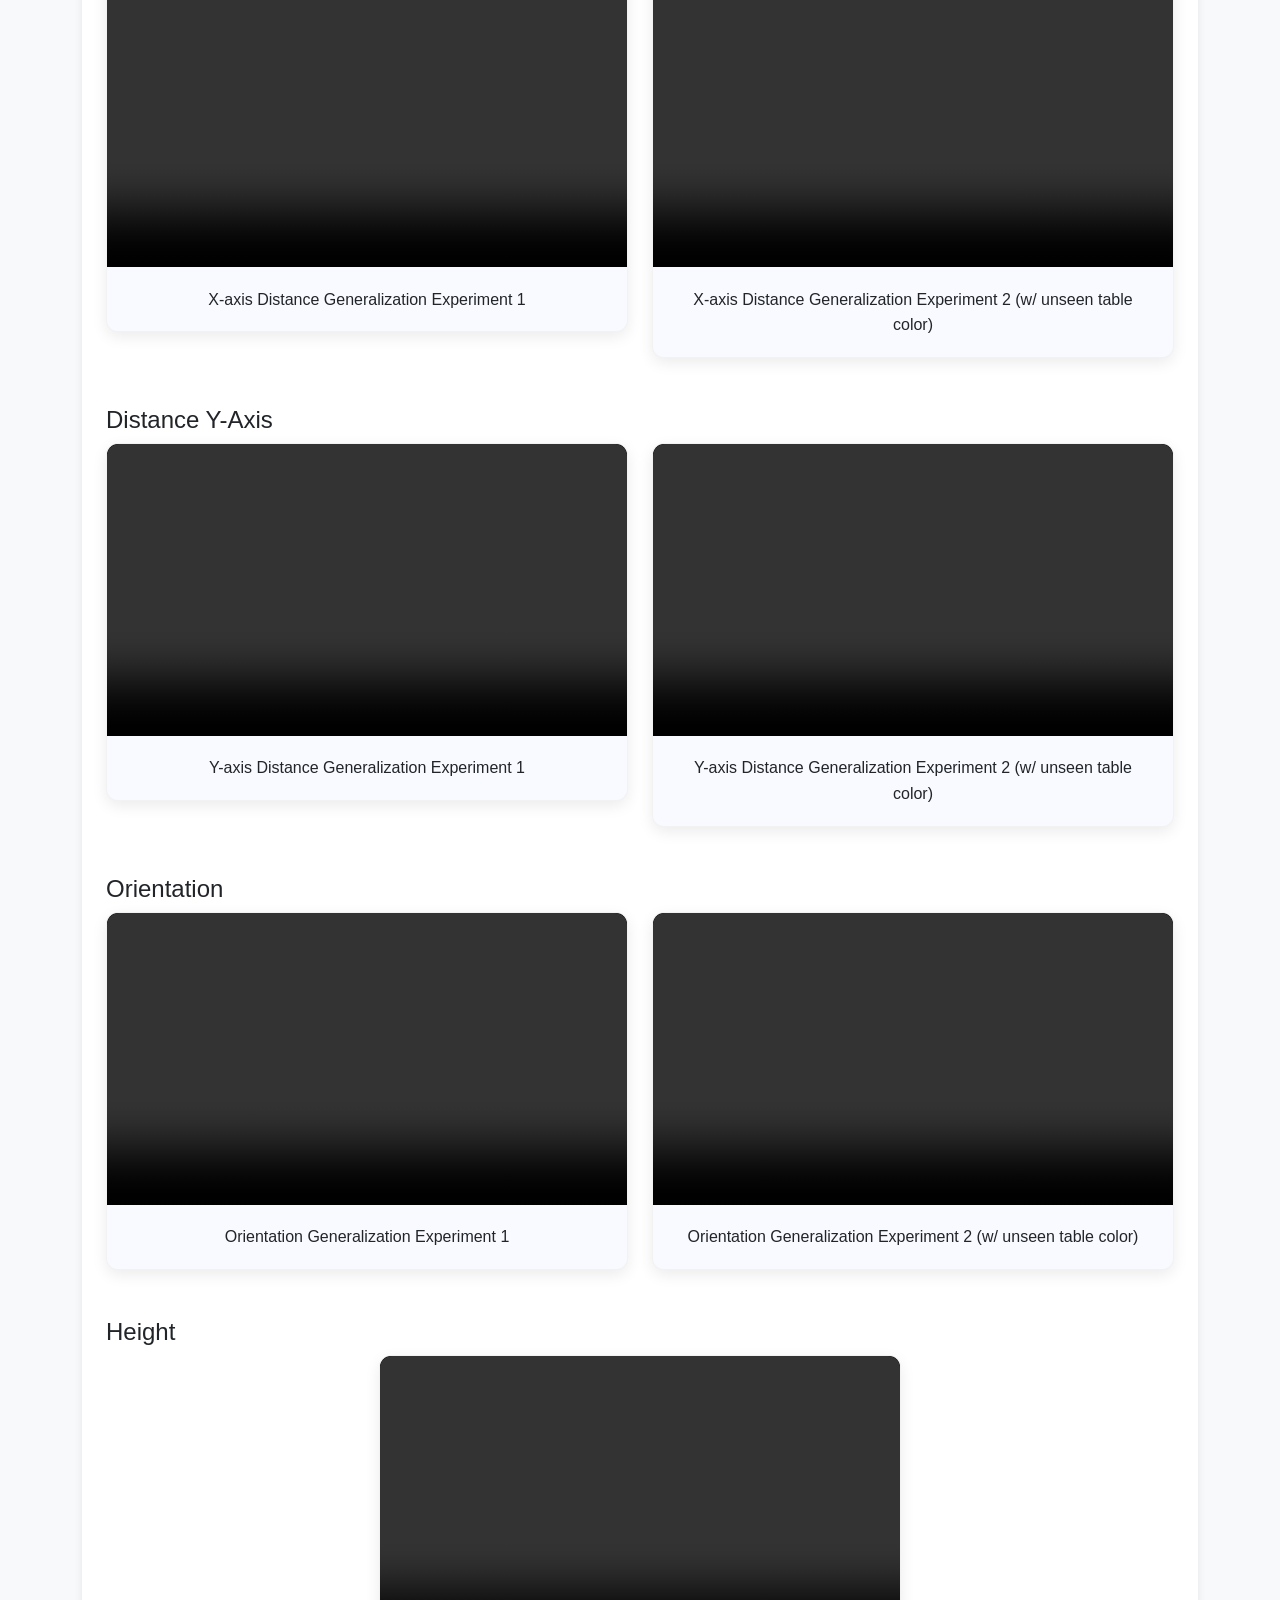
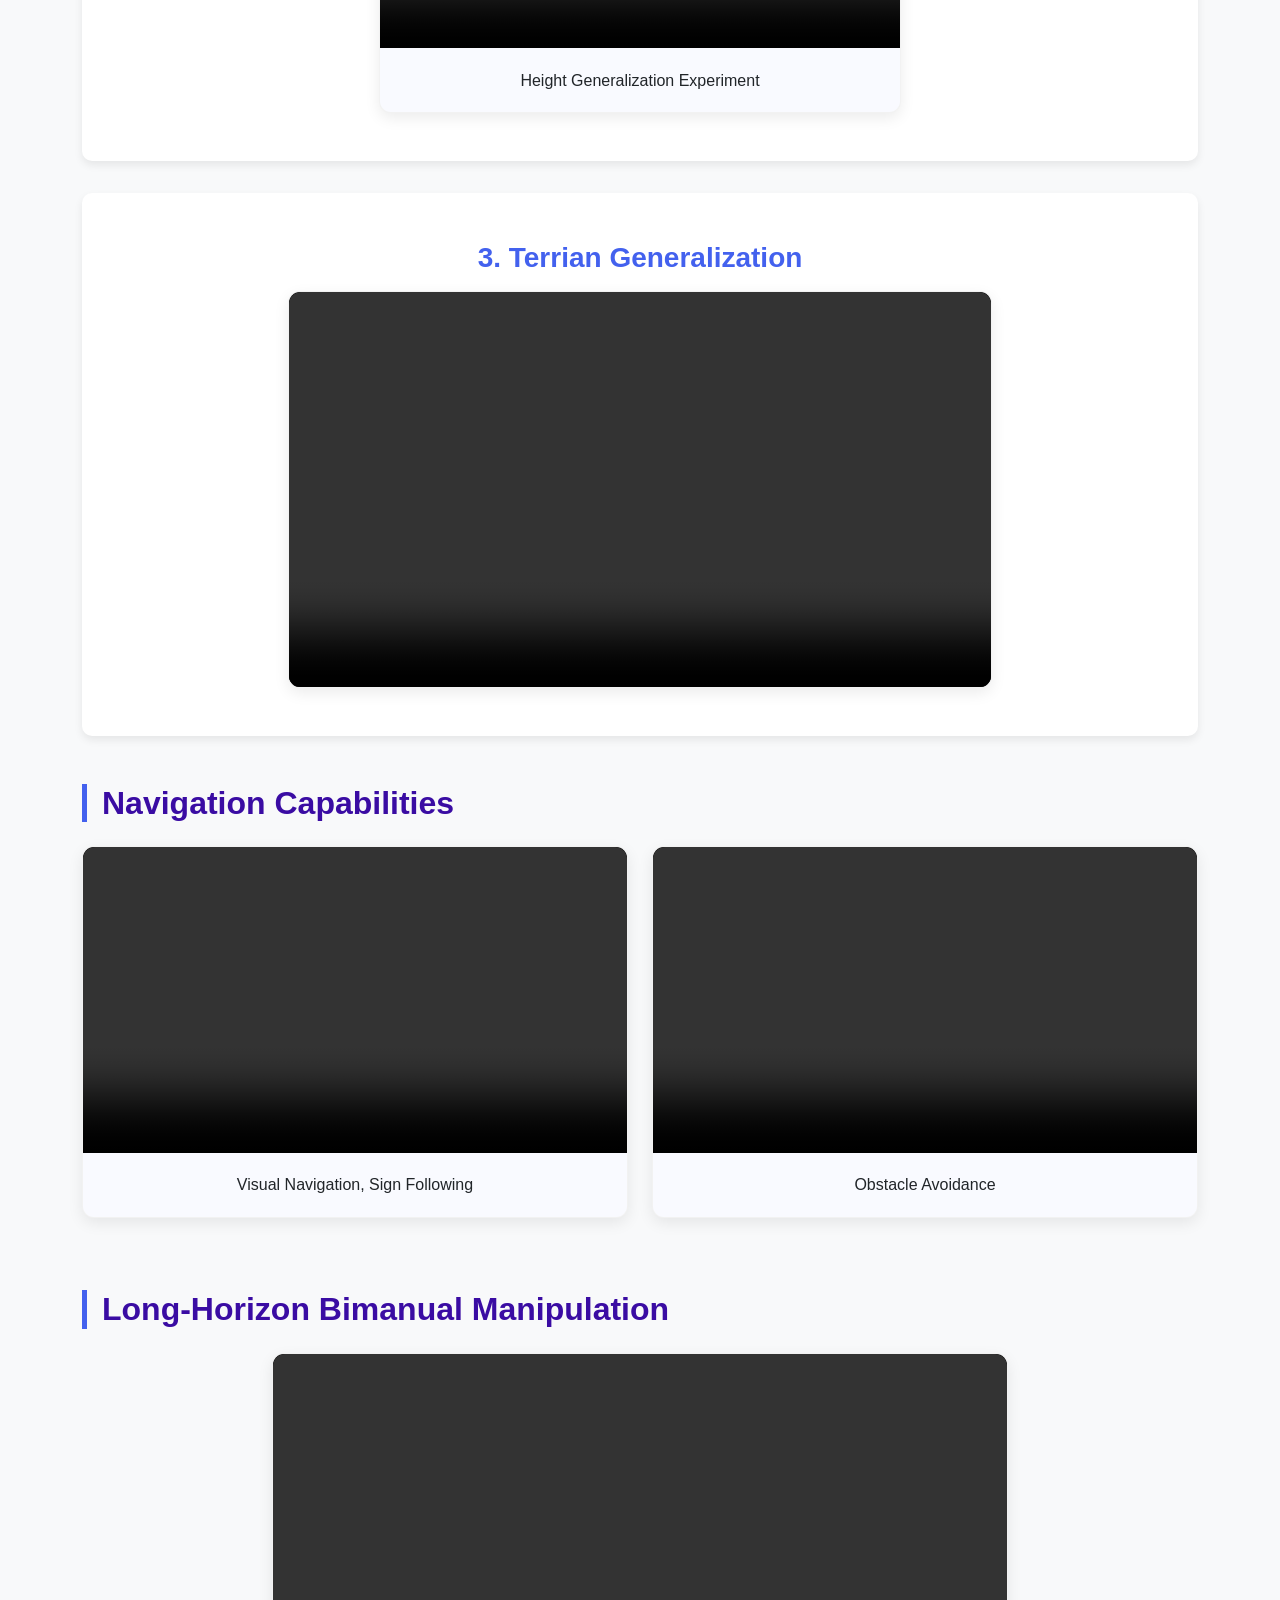
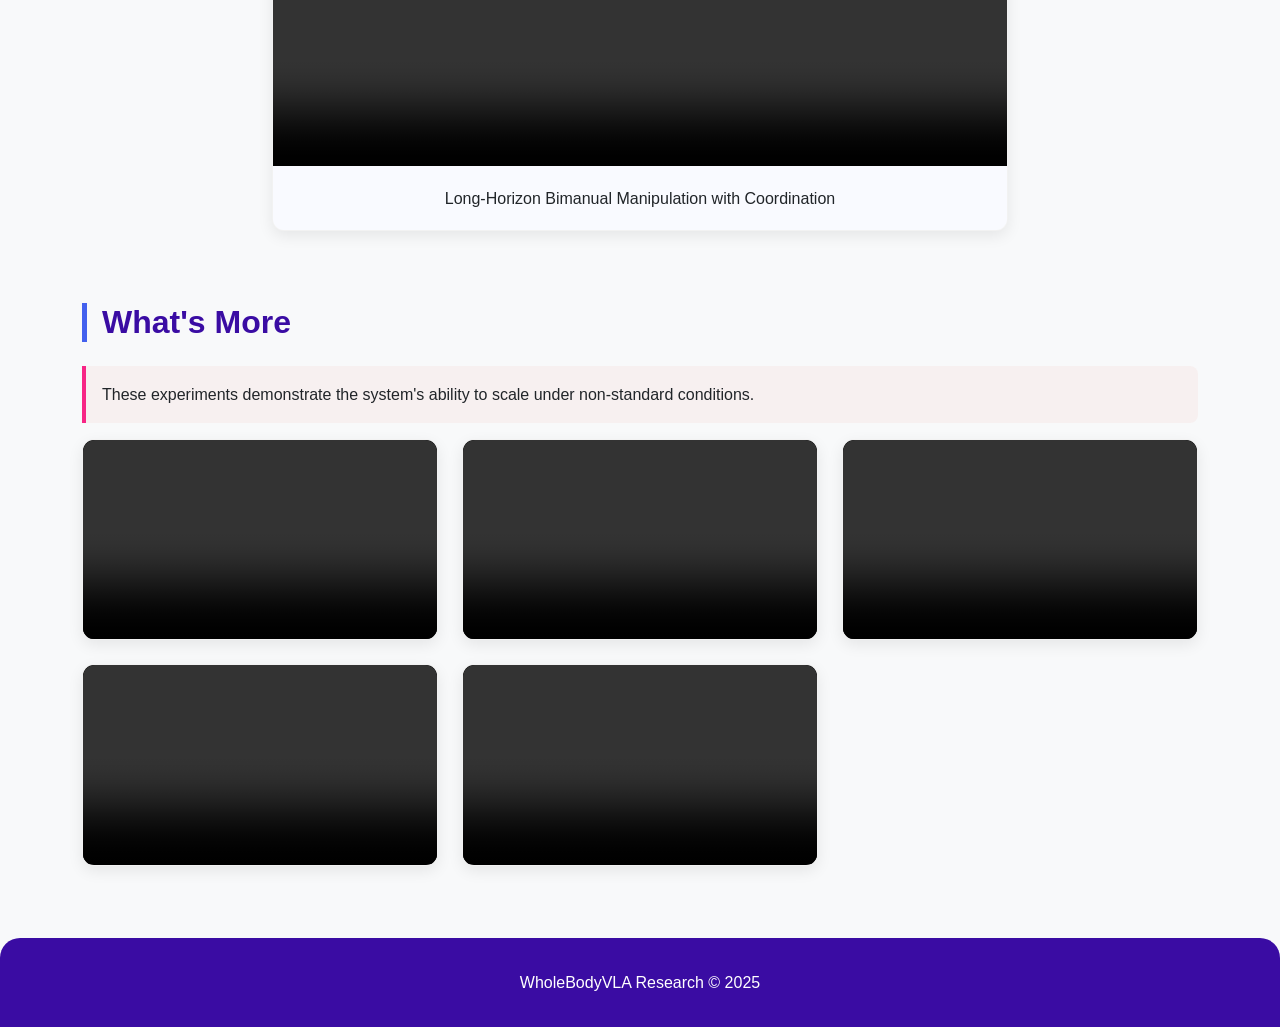
==== commit 73b31da5: "add content" ====
--- a/index.html
+++ b/index.html
@@ -340,22 +340,22 @@
     <li class="left-nav-subitem"><a href="#dist-gen" class="left-nav-link">Start-Pose Gen (W2 Q2 S2)</a></li>
     <li class="left-nav-subitem"><a href="#nav-cap" class="left-nav-link">Navigation (W2 Q2 S2)</a></li>
     <li class="left-nav-subitem"><a href="#long-horizon" class="left-nav-link">Long-Horizon (W2 Q2 S2)</a></li>
-    <li class="left-nav-subitem"><a href="#whats-more" class="left-nav-link">More Examples (W2 Q2 S2)</a></li>
+    <li class="left-nav-subitem"><a href="#whats-more" class="left-nav-link">More Tasks (W2 Q2 S2)</a></li>
 
     <li class="left-nav-heading">Reviewer N1iB</li>
     <li class="left-nav-subitem"><a href="#terrain-gen" class="left-nav-link">Terrain Gen (Q4)</a></li>
     <li class="left-nav-subitem"><a href="#dist-gen" class="left-nav-link">Start-Pose Gen (W1 Q1)</a></li>
     <li class="left-nav-subitem"><a href="#long-horizon" class="left-nav-link">Long-Horizon (Q4)</a></li>
-    <li class="left-nav-subitem"><a href="#whats-more" class="left-nav-link">More Examples (Q4)</a></li>
+    <li class="left-nav-subitem"><a href="#whats-more" class="left-nav-link">More Tasks (Q4)</a></li>
 
     <li class="left-nav-heading">Reviewer 76f3</li>
     <li class="left-nav-subitem"><a href="#obj-gen" class="left-nav-link">Object Gen (W1)</a></li>
-    <li class="left-nav-subitem"><a href="#whats-more" class="left-nav-link">More (W1 W2)</a></li>
+    <li class="left-nav-subitem"><a href="#whats-more" class="left-nav-link">More Tasks (W1 W2)</a></li>
 
     <li class="left-nav-heading">Reviewer 1asV</li>
     <li class="left-nav-subitem"><a href="#terrain-gen" class="left-nav-link">Terrain Gen (W2)</a></li>
     <li class="left-nav-subitem"><a href="#long-horizon" class="left-nav-link">Long-Horizon (W2 W3)</a></li>
-    <li class="left-nav-subitem"><a href="#whats-more" class="left-nav-link">More (W2)</a></li>
+    <li class="left-nav-subitem"><a href="#whats-more" class="left-nav-link">More Tasks (W2)</a></li>
   </ul>
 </nav>
 
